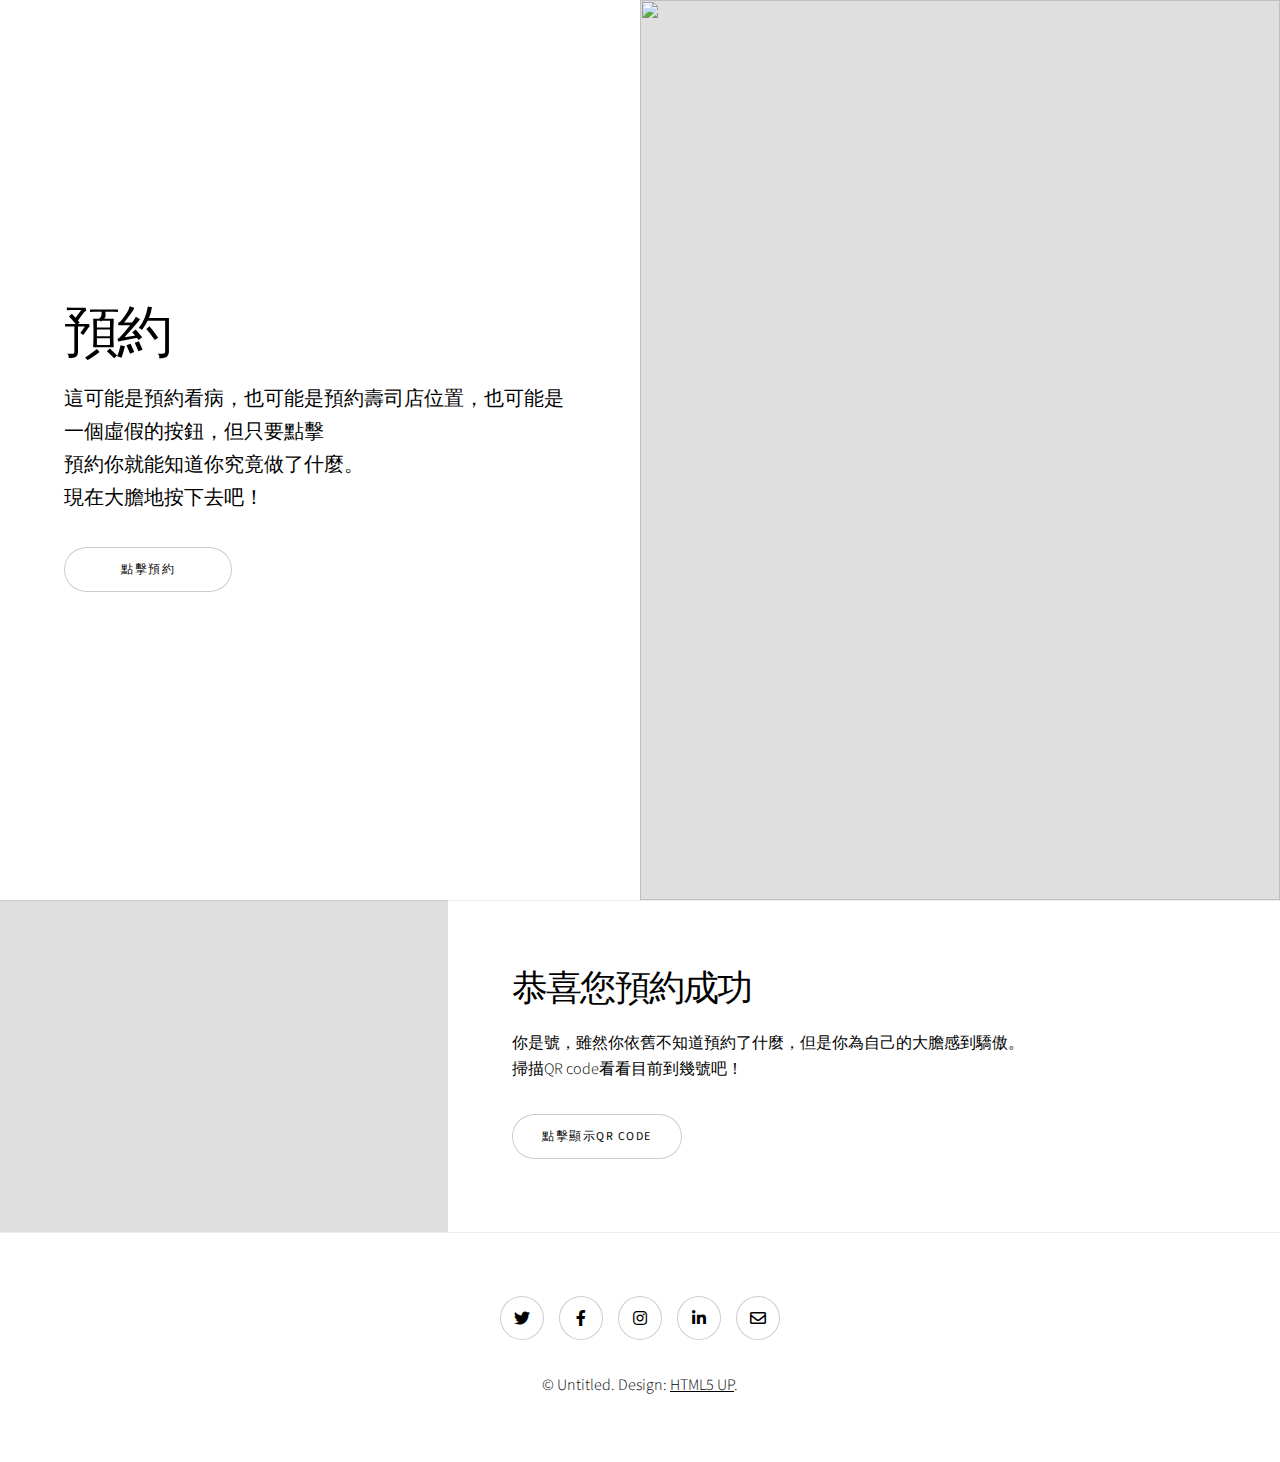
==== index.html @ c8a28d4a "first test" ====
<!DOCTYPE HTML>
<!--
	Story by HTML5 UP
	html5up.net | @ajlkn
	Free for personal and commercial use under the CCA 3.0 license (html5up.net/license)
-->
<html>
	<head>
		<title>貼心yoyo預約網</title>
		<meta charset="utf-8" />
		<meta name="viewport" content="width=device-width, initial-scale=1, user-scalable=no" />
		<link rel="stylesheet" href="assets/css/main.css" />
		<noscript><link rel="stylesheet" href="assets/css/noscript.css" /></noscript>
	</head>
	<body class="is-preload">

		<!-- Wrapper -->
			<div id="wrapper" class="divided">

				<!-- One -->
					<section class="banner style1 orient-left content-align-left image-position-right fullscreen onload-image-fade-in onload-content-fade-right">
						<div class="content">
							<h1>預約</h1>
							<p class="major">這可能是預約看病，也可能是預約壽司店位置，也可能是一個虛假的按鈕，但只要點擊<br>預約你就能知道你究竟做了什麼。<br>現在大膽地按下去吧！</p>
							<ul class="actions stacked">
								<li><a href="#first" class="button big wide smooth-scroll-middle" onclick="increaseReservationCount()">點擊預約</a></li>
							</ul>
						</div>
						<div class="image">
							<img src="images/pexels-leeloo-thefirst-5428835.jpg" alt="" />
						</div>
					</section>

				<!-- Two -->
				<section class="spotlight style1 orient-right content-align-left image-position-center onscroll-image-fade-in" id="first">
					<div class="content">
						<h2>恭喜您預約成功</h2>
						<p>你是<span id="reservation-count"></span>號，雖然你依舊不知道預約了什麼，但是你為自己的大膽感到驕傲。<br>掃描QR code看看目前到幾號吧！</p>
						<ul class="actions stacked">
							<li><a class="button" onclick="showQRCode()">點擊顯示QR code</a></li>
						</ul>
					</div>
					<div class="image">
						<img id="image-container" src="images/spotlight01.jpg" alt="" />
					</div>
				</section>

				<!-- Footer -->
					<footer class="wrapper style1 align-center">
						<div class="inner">
							<ul class="icons">
								<li><a href="#" class="icon brands style2 fa-twitter"><span class="label">Twitter</span></a></li>
								<li><a href="#" class="icon brands style2 fa-facebook-f"><span class="label">Facebook</span></a></li>
								<li><a href="#" class="icon brands style2 fa-instagram"><span class="label">Instagram</span></a></li>
								<li><a href="#" class="icon brands style2 fa-linkedin-in"><span class="label">LinkedIn</span></a></li>
								<li><a href="#" class="icon style2 fa-envelope"><span class="label">Email</span></a></li>
							</ul>
							<p>&copy; Untitled. Design: <a href="https://html5up.net">HTML5 UP</a>.</p>
						</div>
					</footer>

			</div>

		<!-- Scripts -->
			<script src="assets/js/jquery.min.js"></script>
			<script src="assets/js/jquery.scrollex.min.js"></script>
			<script src="assets/js/jquery.scrolly.min.js"></script>
			<script src="assets/js/browser.min.js"></script>
			<script src="assets/js/breakpoints.min.js"></script>
			<script src="assets/js/util.js"></script>
			<script src="assets/js/main.js"></script>
			<script>
				var reservationCount = 87; // 初始化預約人數

				function increaseCount() {
					reservationCount++; // 增加計數器
    				console.log(reservationCount); // 在控制台中顯示計數器的值
				}
				setInterval(increaseCount, 3000);

				function increaseReservationCount() {
				  reservationCount++; // 增加預約人數
				  document.getElementById("reservation-count").textContent = reservationCount; // 更新預約人數的元素內容
				}
				
				function showQRCode() {
					document.getElementById('image-container').src = "images/pic02.jpg";
				}

				var sharedData = {
					reservationCount: reservationCount
				};
			</script>


	</body>
</html>
---- assets/css/main.css ----
@import url(fontawesome-all.min.css);
@import url("https://fonts.googleapis.com/css?family=Source+Sans+Pro:300,300i,400,400i");

/*
	Story by HTML5 UP
	html5up.net | @ajlkn
	Free for personal and commercial use under the CCA 3.0 license (html5up.net/license)
*/

html, body, div, span, applet, object,
iframe, h1, h2, h3, h4, h5, h6, p, blockquote,
pre, a, abbr, acronym, address, big, cite,
code, del, dfn, em, img, ins, kbd, q, s, samp,
small, strike, strong, sub, sup, tt, var, b,
u, i, center, dl, dt, dd, ol, ul, li, fieldset,
form, label, legend, table, caption, tbody,
tfoot, thead, tr, th, td, article, aside,
canvas, details, embed, figure, figcaption,
footer, header, hgroup, menu, nav, output, ruby,
section, summary, time, mark, audio, video {
	margin: 0;
	padding: 0;
	border: 0;
	font-size: 100%;
	font: inherit;
	vertical-align: baseline;}

article, aside, details, figcaption, figure,
footer, header, hgroup, menu, nav, section {
	display: block;}

body {
	line-height: 1;
}

ol, ul {
	list-style: none;
}

blockquote, q {
	quotes: none;
}

	blockquote:before, blockquote:after, q:before, q:after {
		content: '';
		content: none;
	}

table {
	border-collapse: collapse;
	border-spacing: 0;
}

body {
	-webkit-text-size-adjust: none;
}

mark {
	background-color: transparent;
	color: inherit;
}

input::-moz-focus-inner {
	border: 0;
	padding: 0;
}

input, select, textarea {
	-moz-appearance: none;
	-webkit-appearance: none;
	-ms-appearance: none;
	appearance: none;
}

/* Basic */

	@-ms-viewport {
		width: device-width;
	}

	body {
		-ms-overflow-style: scrollbar;
	}

	@media screen and (max-width: 480px) {

		html, body {
			min-width: 320px;
		}

	}

	html {
		box-sizing: border-box;
	}

	*, *:before, *:after {
		box-sizing: inherit;
	}

	body {
		background: #ffffff;
	}

		body.is-preload *, body.is-preload *:before, body.is-preload *:after {
			-moz-animation: none !important;
			-webkit-animation: none !important;
			-ms-animation: none !important;
			animation: none !important;
			-moz-transition: none !important;
			-webkit-transition: none !important;
			-ms-transition: none !important;
			transition: none !important;
		}

/* Type */

	html {
		font-size: 18pt;
	}

		@media screen and (max-width: 1680px) {

			html {
				font-size: 14pt;
			}

		}

		@media screen and (max-width: 1280px) {

			html {
				font-size: 12pt;
			}

		}

		@media screen and (max-width: 736px) {

			html {
				font-size: 11pt;
			}

		}

		@media screen and (max-width: 360px) {

			html {
				font-size: 10pt;
			}

		}

	body {
		background-color: #ffffff;
		color: #000000;
	}

	body, input, select, textarea {
		font-family: "Source Sans Pro", Helvetica, sans-serif;
		font-size: 1rem;
		font-weight: 300;
		line-height: 1.65;
	}

	a {
		-moz-transition: color 0.2s ease-in-out;
		-webkit-transition: color 0.2s ease-in-out;
		-ms-transition: color 0.2s ease-in-out;
		transition: color 0.2s ease-in-out;
		text-decoration: underline;
	}

		a:hover {
			text-decoration: none;
		}

	strong, b {
		font-weight: 400;
	}

	em, i {
		font-style: italic;
	}

	p {
		margin: 0 0 2rem 0;
	}

		p.major {
			font-size: 1.25rem;
		}

	h1, h2, h3, h4, h5, h6 {
		font-weight: 300;
		line-height: 1.375;
		letter-spacing: -0.05em;
		margin: 0 0 1rem 0;
	}

		h1 a, h2 a, h3 a, h4 a, h5 a, h6 a {
			color: inherit;
			text-decoration: none;
		}

	h1 {
		font-size: 3.5rem;
		line-height: 1.2;
	}

	h2 {
		font-size: 2.25rem;
	}

	h3 {
		font-size: 1.5rem;
	}

	h4 {
		font-size: 1.1rem;
	}

	h5 {
		font-size: 0.9rem;
	}

	h6 {
		font-size: 0.7rem;
	}

	sub {
		font-size: 0.8rem;
		position: relative;
		top: 0.5rem;
	}

	sup {
		font-size: 0.8rem;
		position: relative;
		top: -0.5rem;
	}

	blockquote {
		border-left: solid 4px;
		font-style: italic;
		margin: 0 0 2rem 0;
		padding: 0.5rem 0 0.5rem 2rem;
	}

	code {
		border-radius: 4px;
		font-family: "Courier New", monospace;
		font-size: 0.9em;
		margin: 0 0.25rem;
		padding: 0.25rem 0.325rem;
	}

	pre {
		-webkit-overflow-scrolling: touch;
		font-family: "Courier New", monospace;
		font-size: 0.9em;
		margin: 0 0 2rem 0;
	}

		pre code {
			display: block;
			line-height: 1.5;
			padding: 0.75rem 1rem;
			overflow-x: auto;
		}

	hr {
		border: 0;
		border-bottom: solid 1px;
		margin: 2.5rem 0;
	}

		hr.major {
			margin: 3.5rem 0;
		}

	.align-left {
		text-align: left;
	}

	.align-center {
		text-align: center;
	}

	.align-right {
		text-align: right;
	}

	@media screen and (max-width: 736px) {

		p.major {
			font-size: 1.1rem;
		}

		h1 {
			font-size: 2.5rem;
		}

		h2 {
			font-size: 2rem;
		}

		h3 {
			font-size: 1.25rem;
		}

		h4 {
			font-size: 1rem;
		}

	}

	input, select, textarea {
		color: #000000;
	}

	a {
		color: #000000;
	}

		a:hover {
			color: #47D3E5;
		}

	strong, b {
		color: #000000;
	}

	h1, h2, h3, h4, h5, h6 {
		color: #000000;
	}

	blockquote {
		border-left-color: rgba(0, 0, 0, 0.2);
	}

	code {
		background: rgba(0, 0, 0, 0.05);
		border-color: rgba(0, 0, 0, 0.2);
	}

	hr {
		border-bottom-color: rgba(0, 0, 0, 0.2);
	}

/* Row */

	.row {
		display: flex;
		flex-wrap: wrap;
		box-sizing: border-box;
		align-items: stretch;
	}

		.row > * {
			box-sizing: border-box;
		}

		.row.gtr-uniform > * > :last-child {
			margin-bottom: 0;
		}

		.row.aln-left {
			justify-content: flex-start;
		}

		.row.aln-center {
			justify-content: center;
		}

		.row.aln-right {
			justify-content: flex-end;
		}

		.row.aln-top {
			align-items: flex-start;
		}

		.row.aln-middle {
			align-items: center;
		}

		.row.aln-bottom {
			align-items: flex-end;
		}

		.row > .imp {
			order: -1;
		}

		.row > .col-1 {
			width: 8.33333%;
		}

		.row > .off-1 {
			margin-left: 8.33333%;
		}

		.row > .col-2 {
			width: 16.66667%;
		}

		.row > .off-2 {
			margin-left: 16.66667%;
		}

		.row > .col-3 {
			width: 25%;
		}

		.row > .off-3 {
			margin-left: 25%;
		}

		.row > .col-4 {
			width: 33.33333%;
		}

		.row > .off-4 {
			margin-left: 33.33333%;
		}

		.row > .col-5 {
			width: 41.66667%;
		}

		.row > .off-5 {
			margin-left: 41.66667%;
		}

		.row > .col-6 {
			width: 50%;
		}

		.row > .off-6 {
			margin-left: 50%;
		}

		.row > .col-7 {
			width: 58.33333%;
		}

		.row > .off-7 {
			margin-left: 58.33333%;
		}

		.row > .col-8 {
			width: 66.66667%;
		}

		.row > .off-8 {
			margin-left: 66.66667%;
		}

		.row > .col-9 {
			width: 75%;
		}

		.row > .off-9 {
			margin-left: 75%;
		}

		.row > .col-10 {
			width: 83.33333%;
		}

		.row > .off-10 {
			margin-left: 83.33333%;
		}

		.row > .col-11 {
			width: 91.66667%;
		}

		.row > .off-11 {
			margin-left: 91.66667%;
		}

		.row > .col-12 {
			width: 100%;
		}

		.row > .off-12 {
			margin-left: 100%;
		}

		.row.gtr-0 {
			margin-top: 0;
			margin-left: 0rem;
		}

			.row.gtr-0 > * {
				padding: 0 0 0 0rem;
			}

			.row.gtr-0.gtr-uniform {
				margin-top: 0rem;
			}

				.row.gtr-0.gtr-uniform > * {
					padding-top: 0rem;
				}

		.row.gtr-25 {
			margin-top: 0;
			margin-left: -0.5rem;
		}

			.row.gtr-25 > * {
				padding: 0 0 0 0.5rem;
			}

			.row.gtr-25.gtr-uniform {
				margin-top: -0.5rem;
			}

				.row.gtr-25.gtr-uniform > * {
					padding-top: 0.5rem;
				}

		.row.gtr-50 {
			margin-top: 0;
			margin-left: -1rem;
		}

			.row.gtr-50 > * {
				padding: 0 0 0 1rem;
			}

			.row.gtr-50.gtr-uniform {
				margin-top: -1rem;
			}

				.row.gtr-50.gtr-uniform > * {
					padding-top: 1rem;
				}

		.row {
			margin-top: 0;
			margin-left: -2rem;
		}

			.row > * {
				padding: 0 0 0 2rem;
			}

			.row.gtr-uniform {
				margin-top: -2rem;
			}

				.row.gtr-uniform > * {
					padding-top: 2rem;
				}

		.row.gtr-150 {
			margin-top: 0;
			margin-left: -3rem;
		}

			.row.gtr-150 > * {
				padding: 0 0 0 3rem;
			}

			.row.gtr-150.gtr-uniform {
				margin-top: -3rem;
			}

				.row.gtr-150.gtr-uniform > * {
					padding-top: 3rem;
				}

		.row.gtr-200 {
			margin-top: 0;
			margin-left: -4rem;
		}

			.row.gtr-200 > * {
				padding: 0 0 0 4rem;
			}

			.row.gtr-200.gtr-uniform {
				margin-top: -4rem;
			}

				.row.gtr-200.gtr-uniform > * {
					padding-top: 4rem;
				}

		@media screen and (max-width: 1680px) {

			.row {
				display: flex;
				flex-wrap: wrap;
				box-sizing: border-box;
				align-items: stretch;
			}

				.row > * {
					box-sizing: border-box;
				}

				.row.gtr-uniform > * > :last-child {
					margin-bottom: 0;
				}

				.row.aln-left {
					justify-content: flex-start;
				}

				.row.aln-center {
					justify-content: center;
				}

				.row.aln-right {
					justify-content: flex-end;
				}

				.row.aln-top {
					align-items: flex-start;
				}

				.row.aln-middle {
					align-items: center;
				}

				.row.aln-bottom {
					align-items: flex-end;
				}

				.row > .imp-xlarge {
					order: -1;
				}

				.row > .col-1-xlarge {
					width: 8.33333%;
				}

				.row > .off-1-xlarge {
					margin-left: 8.33333%;
				}

				.row > .col-2-xlarge {
					width: 16.66667%;
				}

				.row > .off-2-xlarge {
					margin-left: 16.66667%;
				}

				.row > .col-3-xlarge {
					width: 25%;
				}

				.row > .off-3-xlarge {
					margin-left: 25%;
				}

				.row > .col-4-xlarge {
					width: 33.33333%;
				}

				.row > .off-4-xlarge {
					margin-left: 33.33333%;
				}

				.row > .col-5-xlarge {
					width: 41.66667%;
				}

				.row > .off-5-xlarge {
					margin-left: 41.66667%;
				}

				.row > .col-6-xlarge {
					width: 50%;
				}

				.row > .off-6-xlarge {
					margin-left: 50%;
				}

				.row > .col-7-xlarge {
					width: 58.33333%;
				}

				.row > .off-7-xlarge {
					margin-left: 58.33333%;
				}

				.row > .col-8-xlarge {
					width: 66.66667%;
				}

				.row > .off-8-xlarge {
					margin-left: 66.66667%;
				}

				.row > .col-9-xlarge {
					width: 75%;
				}

				.row > .off-9-xlarge {
					margin-left: 75%;
				}

				.row > .col-10-xlarge {
					width: 83.33333%;
				}

				.row > .off-10-xlarge {
					margin-left: 83.33333%;
				}

				.row > .col-11-xlarge {
					width: 91.66667%;
				}

				.row > .off-11-xlarge {
					margin-left: 91.66667%;
				}

				.row > .col-12-xlarge {
					width: 100%;
				}

				.row > .off-12-xlarge {
					margin-left: 100%;
				}

				.row.gtr-0 {
					margin-top: 0;
					margin-left: 0rem;
				}

					.row.gtr-0 > * {
						padding: 0 0 0 0rem;
					}

					.row.gtr-0.gtr-uniform {
						margin-top: 0rem;
					}

						.row.gtr-0.gtr-uniform > * {
							padding-top: 0rem;
						}

				.row.gtr-25 {
					margin-top: 0;
					margin-left: -0.5rem;
				}

					.row.gtr-25 > * {
						padding: 0 0 0 0.5rem;
					}

					.row.gtr-25.gtr-uniform {
						margin-top: -0.5rem;
					}

						.row.gtr-25.gtr-uniform > * {
							padding-top: 0.5rem;
						}

				.row.gtr-50 {
					margin-top: 0;
					margin-left: -1rem;
				}

					.row.gtr-50 > * {
						padding: 0 0 0 1rem;
					}

					.row.gtr-50.gtr-uniform {
						margin-top: -1rem;
					}

						.row.gtr-50.gtr-uniform > * {
							padding-top: 1rem;
						}

				.row {
					margin-top: 0;
					margin-left: -2rem;
				}

					.row > * {
						padding: 0 0 0 2rem;
					}

					.row.gtr-uniform {
						margin-top: -2rem;
					}

						.row.gtr-uniform > * {
							padding-top: 2rem;
						}

				.row.gtr-150 {
					margin-top: 0;
					margin-left: -3rem;
				}

					.row.gtr-150 > * {
						padding: 0 0 0 3rem;
					}

					.row.gtr-150.gtr-uniform {
						margin-top: -3rem;
					}

						.row.gtr-150.gtr-uniform > * {
							padding-top: 3rem;
						}

				.row.gtr-200 {
					margin-top: 0;
					margin-left: -4rem;
				}

					.row.gtr-200 > * {
						padding: 0 0 0 4rem;
					}

					.row.gtr-200.gtr-uniform {
						margin-top: -4rem;
					}

						.row.gtr-200.gtr-uniform > * {
							padding-top: 4rem;
						}

		}

		@media screen and (max-width: 1280px) {

			.row {
				display: flex;
				flex-wrap: wrap;
				box-sizing: border-box;
				align-items: stretch;
			}

				.row > * {
					box-sizing: border-box;
				}

				.row.gtr-uniform > * > :last-child {
					margin-bottom: 0;
				}

				.row.aln-left {
					justify-content: flex-start;
				}

				.row.aln-center {
					justify-content: center;
				}

				.row.aln-right {
					justify-content: flex-end;
				}

				.row.aln-top {
					align-items: flex-start;
				}

				.row.aln-middle {
					align-items: center;
				}

				.row.aln-bottom {
					align-items: flex-end;
				}

				.row > .imp-large {
					order: -1;
				}

				.row > .col-1-large {
					width: 8.33333%;
				}

				.row > .off-1-large {
					margin-left: 8.33333%;
				}

				.row > .col-2-large {
					width: 16.66667%;
				}

				.row > .off-2-large {
					margin-left: 16.66667%;
				}

				.row > .col-3-large {
					width: 25%;
				}

				.row > .off-3-large {
					margin-left: 25%;
				}

				.row > .col-4-large {
					width: 33.33333%;
				}

				.row > .off-4-large {
					margin-left: 33.33333%;
				}

				.row > .col-5-large {
					width: 41.66667%;
				}

				.row > .off-5-large {
					margin-left: 41.66667%;
				}

				.row > .col-6-large {
					width: 50%;
				}

				.row > .off-6-large {
					margin-left: 50%;
				}

				.row > .col-7-large {
					width: 58.33333%;
				}

				.row > .off-7-large {
					margin-left: 58.33333%;
				}

				.row > .col-8-large {
					width: 66.66667%;
				}

				.row > .off-8-large {
					margin-left: 66.66667%;
				}

				.row > .col-9-large {
					width: 75%;
				}

				.row > .off-9-large {
					margin-left: 75%;
				}

				.row > .col-10-large {
					width: 83.33333%;
				}

				.row > .off-10-large {
					margin-left: 83.33333%;
				}

				.row > .col-11-large {
					width: 91.66667%;
				}

				.row > .off-11-large {
					margin-left: 91.66667%;
				}

				.row > .col-12-large {
					width: 100%;
				}

				.row > .off-12-large {
					margin-left: 100%;
				}

				.row.gtr-0 {
					margin-top: 0;
					margin-left: 0rem;
				}

					.row.gtr-0 > * {
						padding: 0 0 0 0rem;
					}

					.row.gtr-0.gtr-uniform {
						margin-top: 0rem;
					}

						.row.gtr-0.gtr-uniform > * {
							padding-top: 0rem;
						}

				.row.gtr-25 {
					margin-top: 0;
					margin-left: -0.5rem;
				}

					.row.gtr-25 > * {
						padding: 0 0 0 0.5rem;
					}

					.row.gtr-25.gtr-uniform {
						margin-top: -0.5rem;
					}

						.row.gtr-25.gtr-uniform > * {
							padding-top: 0.5rem;
						}

				.row.gtr-50 {
					margin-top: 0;
					margin-left: -1rem;
				}

					.row.gtr-50 > * {
						padding: 0 0 0 1rem;
					}

					.row.gtr-50.gtr-uniform {
						margin-top: -1rem;
					}

						.row.gtr-50.gtr-uniform > * {
							padding-top: 1rem;
						}

				.row {
					margin-top: 0;
					margin-left: -2rem;
				}

					.row > * {
						padding: 0 0 0 2rem;
					}

					.row.gtr-uniform {
						margin-top: -2rem;
					}

						.row.gtr-uniform > * {
							padding-top: 2rem;
						}

				.row.gtr-150 {
					margin-top: 0;
					margin-left: -3rem;
				}

					.row.gtr-150 > * {
						padding: 0 0 0 3rem;
					}

					.row.gtr-150.gtr-uniform {
						margin-top: -3rem;
					}

						.row.gtr-150.gtr-uniform > * {
							padding-top: 3rem;
						}

				.row.gtr-200 {
					margin-top: 0;
					margin-left: -4rem;
				}

					.row.gtr-200 > * {
						padding: 0 0 0 4rem;
					}

					.row.gtr-200.gtr-uniform {
						margin-top: -4rem;
					}

						.row.gtr-200.gtr-uniform > * {
							padding-top: 4rem;
						}

		}

		@media screen and (max-width: 980px) {

			.row {
				display: flex;
				flex-wrap: wrap;
				box-sizing: border-box;
				align-items: stretch;
			}

				.row > * {
					box-sizing: border-box;
				}

				.row.gtr-uniform > * > :last-child {
					margin-bottom: 0;
				}

				.row.aln-left {
					justify-content: flex-start;
				}

				.row.aln-center {
					justify-content: center;
				}

				.row.aln-right {
					justify-content: flex-end;
				}

				.row.aln-top {
					align-items: flex-start;
				}

				.row.aln-middle {
					align-items: center;
				}

				.row.aln-bottom {
					align-items: flex-end;
				}

				.row > .imp-medium {
					order: -1;
				}

				.row > .col-1-medium {
					width: 8.33333%;
				}

				.row > .off-1-medium {
					margin-left: 8.33333%;
				}

				.row > .col-2-medium {
					width: 16.66667%;
				}

				.row > .off-2-medium {
					margin-left: 16.66667%;
				}

				.row > .col-3-medium {
					width: 25%;
				}

				.row > .off-3-medium {
					margin-left: 25%;
				}

				.row > .col-4-medium {
					width: 33.33333%;
				}

				.row > .off-4-medium {
					margin-left: 33.33333%;
				}

				.row > .col-5-medium {
					width: 41.66667%;
				}

				.row > .off-5-medium {
					margin-left: 41.66667%;
				}

				.row > .col-6-medium {
					width: 50%;
				}

				.row > .off-6-medium {
					margin-left: 50%;
				}

				.row > .col-7-medium {
					width: 58.33333%;
				}

				.row > .off-7-medium {
					margin-left: 58.33333%;
				}

				.row > .col-8-medium {
					width: 66.66667%;
				}

				.row > .off-8-medium {
					margin-left: 66.66667%;
				}

				.row > .col-9-medium {
					width: 75%;
				}

				.row > .off-9-medium {
					margin-left: 75%;
				}

				.row > .col-10-medium {
					width: 83.33333%;
				}

				.row > .off-10-medium {
					margin-left: 83.33333%;
				}

				.row > .col-11-medium {
					width: 91.66667%;
				}

				.row > .off-11-medium {
					margin-left: 91.66667%;
				}

				.row > .col-12-medium {
					width: 100%;
				}

				.row > .off-12-medium {
					margin-left: 100%;
				}

				.row.gtr-0 {
					margin-top: 0;
					margin-left: 0rem;
				}

					.row.gtr-0 > * {
						padding: 0 0 0 0rem;
					}

					.row.gtr-0.gtr-uniform {
						margin-top: 0rem;
					}

						.row.gtr-0.gtr-uniform > * {
							padding-top: 0rem;
						}

				.row.gtr-25 {
					margin-top: 0;
					margin-left: -0.5rem;
				}

					.row.gtr-25 > * {
						padding: 0 0 0 0.5rem;
					}

					.row.gtr-25.gtr-uniform {
						margin-top: -0.5rem;
					}

						.row.gtr-25.gtr-uniform > * {
							padding-top: 0.5rem;
						}

				.row.gtr-50 {
					margin-top: 0;
					margin-left: -1rem;
				}

					.row.gtr-50 > * {
						padding: 0 0 0 1rem;
					}

					.row.gtr-50.gtr-uniform {
						margin-top: -1rem;
					}

						.row.gtr-50.gtr-uniform > * {
							padding-top: 1rem;
						}

				.row {
					margin-top: 0;
					margin-left: -2rem;
				}

					.row > * {
						padding: 0 0 0 2rem;
					}

					.row.gtr-uniform {
						margin-top: -2rem;
					}

						.row.gtr-uniform > * {
							padding-top: 2rem;
						}

				.row.gtr-150 {
					margin-top: 0;
					margin-left: -3rem;
				}

					.row.gtr-150 > * {
						padding: 0 0 0 3rem;
					}

					.row.gtr-150.gtr-uniform {
						margin-top: -3rem;
					}

						.row.gtr-150.gtr-uniform > * {
							padding-top: 3rem;
						}

				.row.gtr-200 {
					margin-top: 0;
					margin-left: -4rem;
				}

					.row.gtr-200 > * {
						padding: 0 0 0 4rem;
					}

					.row.gtr-200.gtr-uniform {
						margin-top: -4rem;
					}

						.row.gtr-200.gtr-uniform > * {
							padding-top: 4rem;
						}

		}

		@media screen and (max-width: 736px) {

			.row {
				display: flex;
				flex-wrap: wrap;
				box-sizing: border-box;
				align-items: stretch;
			}

				.row > * {
					box-sizing: border-box;
				}

				.row.gtr-uniform > * > :last-child {
					margin-bottom: 0;
				}

				.row.aln-left {
					justify-content: flex-start;
				}

				.row.aln-center {
					justify-content: center;
				}

				.row.aln-right {
					justify-content: flex-end;
				}

				.row.aln-top {
					align-items: flex-start;
				}

				.row.aln-middle {
					align-items: center;
				}

				.row.aln-bottom {
					align-items: flex-end;
				}

				.row > .imp-small {
					order: -1;
				}

				.row > .col-1-small {
					width: 8.33333%;
				}

				.row > .off-1-small {
					margin-left: 8.33333%;
				}

				.row > .col-2-small {
					width: 16.66667%;
				}

				.row > .off-2-small {
					margin-left: 16.66667%;
				}

				.row > .col-3-small {
					width: 25%;
				}

				.row > .off-3-small {
					margin-left: 25%;
				}

				.row > .col-4-small {
					width: 33.33333%;
				}

				.row > .off-4-small {
					margin-left: 33.33333%;
				}

				.row > .col-5-small {
					width: 41.66667%;
				}

				.row > .off-5-small {
					margin-left: 41.66667%;
				}

				.row > .col-6-small {
					width: 50%;
				}

				.row > .off-6-small {
					margin-left: 50%;
				}

				.row > .col-7-small {
					width: 58.33333%;
				}

				.row > .off-7-small {
					margin-left: 58.33333%;
				}

				.row > .col-8-small {
					width: 66.66667%;
				}

				.row > .off-8-small {
					margin-left: 66.66667%;
				}

				.row > .col-9-small {
					width: 75%;
				}

				.row > .off-9-small {
					margin-left: 75%;
				}

				.row > .col-10-small {
					width: 83.33333%;
				}

				.row > .off-10-small {
					margin-left: 83.33333%;
				}

				.row > .col-11-small {
					width: 91.66667%;
				}

				.row > .off-11-small {
					margin-left: 91.66667%;
				}

				.row > .col-12-small {
					width: 100%;
				}

				.row > .off-12-small {
					margin-left: 100%;
				}

				.row.gtr-0 {
					margin-top: 0;
					margin-left: 0rem;
				}

					.row.gtr-0 > * {
						padding: 0 0 0 0rem;
					}

					.row.gtr-0.gtr-uniform {
						margin-top: 0rem;
					}

						.row.gtr-0.gtr-uniform > * {
							padding-top: 0rem;
						}

				.row.gtr-25 {
					margin-top: 0;
					margin-left: -0.5rem;
				}

					.row.gtr-25 > * {
						padding: 0 0 0 0.5rem;
					}

					.row.gtr-25.gtr-uniform {
						margin-top: -0.5rem;
					}

						.row.gtr-25.gtr-uniform > * {
							padding-top: 0.5rem;
						}

				.row.gtr-50 {
					margin-top: 0;
					margin-left: -1rem;
				}

					.row.gtr-50 > * {
						padding: 0 0 0 1rem;
					}

					.row.gtr-50.gtr-uniform {
						margin-top: -1rem;
					}

						.row.gtr-50.gtr-uniform > * {
							padding-top: 1rem;
						}

				.row {
					margin-top: 0;
					margin-left: -2rem;
				}

					.row > * {
						padding: 0 0 0 2rem;
					}

					.row.gtr-uniform {
						margin-top: -2rem;
					}

						.row.gtr-uniform > * {
							padding-top: 2rem;
						}

				.row.gtr-150 {
					margin-top: 0;
					margin-left: -3rem;
				}

					.row.gtr-150 > * {
						padding: 0 0 0 3rem;
					}

					.row.gtr-150.gtr-uniform {
						margin-top: -3rem;
					}

						.row.gtr-150.gtr-uniform > * {
							padding-top: 3rem;
						}

				.row.gtr-200 {
					margin-top: 0;
					margin-left: -4rem;
				}

					.row.gtr-200 > * {
						padding: 0 0 0 4rem;
					}

					.row.gtr-200.gtr-uniform {
						margin-top: -4rem;
					}

						.row.gtr-200.gtr-uniform > * {
							padding-top: 4rem;
						}

		}

		@media screen and (max-width: 480px) {

			.row {
				display: flex;
				flex-wrap: wrap;
				box-sizing: border-box;
				align-items: stretch;
			}

				.row > * {
					box-sizing: border-box;
				}

				.row.gtr-uniform > * > :last-child {
					margin-bottom: 0;
				}

				.row.aln-left {
					justify-content: flex-start;
				}

				.row.aln-center {
					justify-content: center;
				}

				.row.aln-right {
					justify-content: flex-end;
				}

				.row.aln-top {
					align-items: flex-start;
				}

				.row.aln-middle {
					align-items: center;
				}

				.row.aln-bottom {
					align-items: flex-end;
				}

				.row > .imp-xsmall {
					order: -1;
				}

				.row > .col-1-xsmall {
					width: 8.33333%;
				}

				.row > .off-1-xsmall {
					margin-left: 8.33333%;
				}

				.row > .col-2-xsmall {
					width: 16.66667%;
				}

				.row > .off-2-xsmall {
					margin-left: 16.66667%;
				}

				.row > .col-3-xsmall {
					width: 25%;
				}

				.row > .off-3-xsmall {
					margin-left: 25%;
				}

				.row > .col-4-xsmall {
					width: 33.33333%;
				}

				.row > .off-4-xsmall {
					margin-left: 33.33333%;
				}

				.row > .col-5-xsmall {
					width: 41.66667%;
				}

				.row > .off-5-xsmall {
					margin-left: 41.66667%;
				}

				.row > .col-6-xsmall {
					width: 50%;
				}

				.row > .off-6-xsmall {
					margin-left: 50%;
				}

				.row > .col-7-xsmall {
					width: 58.33333%;
				}

				.row > .off-7-xsmall {
					margin-left: 58.33333%;
				}

				.row > .col-8-xsmall {
					width: 66.66667%;
				}

				.row > .off-8-xsmall {
					margin-left: 66.66667%;
				}

				.row > .col-9-xsmall {
					width: 75%;
				}

				.row > .off-9-xsmall {
					margin-left: 75%;
				}

				.row > .col-10-xsmall {
					width: 83.33333%;
				}

				.row > .off-10-xsmall {
					margin-left: 83.33333%;
				}

				.row > .col-11-xsmall {
					width: 91.66667%;
				}

				.row > .off-11-xsmall {
					margin-left: 91.66667%;
				}

				.row > .col-12-xsmall {
					width: 100%;
				}

				.row > .off-12-xsmall {
					margin-left: 100%;
				}

				.row.gtr-0 {
					margin-top: 0;
					margin-left: 0rem;
				}

					.row.gtr-0 > * {
						padding: 0 0 0 0rem;
					}

					.row.gtr-0.gtr-uniform {
						margin-top: 0rem;
					}

						.row.gtr-0.gtr-uniform > * {
							padding-top: 0rem;
						}

				.row.gtr-25 {
					margin-top: 0;
					margin-left: -0.5rem;
				}

					.row.gtr-25 > * {
						padding: 0 0 0 0.5rem;
					}

					.row.gtr-25.gtr-uniform {
						margin-top: -0.5rem;
					}

						.row.gtr-25.gtr-uniform > * {
							padding-top: 0.5rem;
						}

				.row.gtr-50 {
					margin-top: 0;
					margin-left: -1rem;
				}

					.row.gtr-50 > * {
						padding: 0 0 0 1rem;
					}

					.row.gtr-50.gtr-uniform {
						margin-top: -1rem;
					}

						.row.gtr-50.gtr-uniform > * {
							padding-top: 1rem;
						}

				.row {
					margin-top: 0;
					margin-left: -2rem;
				}

					.row > * {
						padding: 0 0 0 2rem;
					}

					.row.gtr-uniform {
						margin-top: -2rem;
					}

						.row.gtr-uniform > * {
							padding-top: 2rem;
						}

				.row.gtr-150 {
					margin-top: 0;
					margin-left: -3rem;
				}

					.row.gtr-150 > * {
						padding: 0 0 0 3rem;
					}

					.row.gtr-150.gtr-uniform {
						margin-top: -3rem;
					}

						.row.gtr-150.gtr-uniform > * {
							padding-top: 3rem;
						}

				.row.gtr-200 {
					margin-top: 0;
					margin-left: -4rem;
				}

					.row.gtr-200 > * {
						padding: 0 0 0 4rem;
					}

					.row.gtr-200.gtr-uniform {
						margin-top: -4rem;
					}

						.row.gtr-200.gtr-uniform > * {
							padding-top: 4rem;
						}

		}

		@media screen and (max-width: 360px) {

			.row {
				display: flex;
				flex-wrap: wrap;
				box-sizing: border-box;
				align-items: stretch;
			}

				.row > * {
					box-sizing: border-box;
				}

				.row.gtr-uniform > * > :last-child {
					margin-bottom: 0;
				}

				.row.aln-left {
					justify-content: flex-start;
				}

				.row.aln-center {
					justify-content: center;
				}

				.row.aln-right {
					justify-content: flex-end;
				}

				.row.aln-top {
					align-items: flex-start;
				}

				.row.aln-middle {
					align-items: center;
				}

				.row.aln-bottom {
					align-items: flex-end;
				}

				.row > .imp-xxsmall {
					order: -1;
				}

				.row > .col-1-xxsmall {
					width: 8.33333%;
				}

				.row > .off-1-xxsmall {
					margin-left: 8.33333%;
				}

				.row > .col-2-xxsmall {
					width: 16.66667%;
				}

				.row > .off-2-xxsmall {
					margin-left: 16.66667%;
				}

				.row > .col-3-xxsmall {
					width: 25%;
				}

				.row > .off-3-xxsmall {
					margin-left: 25%;
				}

				.row > .col-4-xxsmall {
					width: 33.33333%;
				}

				.row > .off-4-xxsmall {
					margin-left: 33.33333%;
				}

				.row > .col-5-xxsmall {
					width: 41.66667%;
				}

				.row > .off-5-xxsmall {
					margin-left: 41.66667%;
				}

				.row > .col-6-xxsmall {
					width: 50%;
				}

				.row > .off-6-xxsmall {
					margin-left: 50%;
				}

				.row > .col-7-xxsmall {
					width: 58.33333%;
				}

				.row > .off-7-xxsmall {
					margin-left: 58.33333%;
				}

				.row > .col-8-xxsmall {
					width: 66.66667%;
				}

				.row > .off-8-xxsmall {
					margin-left: 66.66667%;
				}

				.row > .col-9-xxsmall {
					width: 75%;
				}

				.row > .off-9-xxsmall {
					margin-left: 75%;
				}

				.row > .col-10-xxsmall {
					width: 83.33333%;
				}

				.row > .off-10-xxsmall {
					margin-left: 83.33333%;
				}

				.row > .col-11-xxsmall {
					width: 91.66667%;
				}

				.row > .off-11-xxsmall {
					margin-left: 91.66667%;
				}

				.row > .col-12-xxsmall {
					width: 100%;
				}

				.row > .off-12-xxsmall {
					margin-left: 100%;
				}

				.row.gtr-0 {
					margin-top: 0;
					margin-left: 0rem;
				}

					.row.gtr-0 > * {
						padding: 0 0 0 0rem;
					}

					.row.gtr-0.gtr-uniform {
						margin-top: 0rem;
					}

						.row.gtr-0.gtr-uniform > * {
							padding-top: 0rem;
						}

				.row.gtr-25 {
					margin-top: 0;
					margin-left: -0.5rem;
				}

					.row.gtr-25 > * {
						padding: 0 0 0 0.5rem;
					}

					.row.gtr-25.gtr-uniform {
						margin-top: -0.5rem;
					}

						.row.gtr-25.gtr-uniform > * {
							padding-top: 0.5rem;
						}

				.row.gtr-50 {
					margin-top: 0;
					margin-left: -1rem;
				}

					.row.gtr-50 > * {
						padding: 0 0 0 1rem;
					}

					.row.gtr-50.gtr-uniform {
						margin-top: -1rem;
					}

						.row.gtr-50.gtr-uniform > * {
							padding-top: 1rem;
						}

				.row {
					margin-top: 0;
					margin-left: -2rem;
				}

					.row > * {
						padding: 0 0 0 2rem;
					}

					.row.gtr-uniform {
						margin-top: -2rem;
					}

						.row.gtr-uniform > * {
							padding-top: 2rem;
						}

				.row.gtr-150 {
					margin-top: 0;
					margin-left: -3rem;
				}

					.row.gtr-150 > * {
						padding: 0 0 0 3rem;
					}

					.row.gtr-150.gtr-uniform {
						margin-top: -3rem;
					}

						.row.gtr-150.gtr-uniform > * {
							padding-top: 3rem;
						}

				.row.gtr-200 {
					margin-top: 0;
					margin-left: -4rem;
				}

					.row.gtr-200 > * {
						padding: 0 0 0 4rem;
					}

					.row.gtr-200.gtr-uniform {
						margin-top: -4rem;
					}

						.row.gtr-200.gtr-uniform > * {
							padding-top: 4rem;
						}

		}

/* Box */

	.box {
		border-radius: 4px;
		border: solid 1px;
		margin-bottom: 2rem;
		padding: 1.5rem;
	}

		.box > :last-child,
		.box > :last-child > :last-child,
		.box > :last-child > :last-child > :last-child {
			margin-bottom: 0;
		}

		.box.alt {
			border: 0;
			border-radius: 0;
			padding: 0;
		}

	.box {
		border-color: rgba(0, 0, 0, 0.2);
	}

/* Button */

	input[type="submit"],
	input[type="reset"],
	input[type="button"],
	button,
	.button {
		-moz-appearance: none;
		-webkit-appearance: none;
		-ms-appearance: none;
		appearance: none;
		-moz-transition: background-color 0.2s ease-in-out, box-shadow 0.2s ease-in-out, color 0.2s ease-in-out;
		-webkit-transition: background-color 0.2s ease-in-out, box-shadow 0.2s ease-in-out, color 0.2s ease-in-out;
		-ms-transition: background-color 0.2s ease-in-out, box-shadow 0.2s ease-in-out, color 0.2s ease-in-out;
		transition: background-color 0.2s ease-in-out, box-shadow 0.2s ease-in-out, color 0.2s ease-in-out;
		border: 0;
		cursor: pointer;
		display: inline-block;
		font-weight: 400;
		letter-spacing: 0.125em;
		text-align: center;
		text-decoration: none;
		text-transform: uppercase;
		white-space: nowrap;
		font-size: 0.75rem;
		max-width: 20rem;
		height: 3.75em;
		line-height: 3.75em;
		border-radius: 3.75em;
		padding: 0 2.5em;
		text-overflow: ellipsis;
		overflow: hidden;
	}

		input[type="submit"].icon:before,
		input[type="reset"].icon:before,
		input[type="button"].icon:before,
		button.icon:before,
		.button.icon:before {
			margin-right: 0.5rem;
		}

		input[type="submit"].fit,
		input[type="reset"].fit,
		input[type="button"].fit,
		button.fit,
		.button.fit {
			width: 100%;
		}

		input[type="submit"].small,
		input[type="reset"].small,
		input[type="button"].small,
		button.small,
		.button.small {
			font-size: 0.6rem;
			height: 3.325em;
			line-height: 3.325em;
			border-radius: 3.325em;
			padding: 0 2em;
		}

		input[type="submit"].large,
		input[type="reset"].large,
		input[type="button"].large,
		button.large,
		.button.large {
			font-size: 0.8rem;
			height: 4em;
			line-height: 4em;
			border-radius: 4em;
			padding: 0 3em;
		}

		input[type="submit"].wide,
		input[type="reset"].wide,
		input[type="button"].wide,
		button.wide,
		.button.wide {
			min-width: 14em;
		}

		input[type="submit"].disabled, input[type="submit"]:disabled,
		input[type="reset"].disabled,
		input[type="reset"]:disabled,
		input[type="button"].disabled,
		input[type="button"]:disabled,
		button.disabled,
		button:disabled,
		.button.disabled,
		.button:disabled {
			pointer-events: none;
			opacity: 0.25;
		}

	input[type="submit"],
	input[type="reset"],
	input[type="button"],
	button,
	.button {
		background-color: transparent;
		box-shadow: inset 0 0 0 1px rgba(0, 0, 0, 0.2);
		color: #000000 !important;
	}

		input[type="submit"]:hover,
		input[type="reset"]:hover,
		input[type="button"]:hover,
		button:hover,
		.button:hover {
			box-shadow: inset 0 0 0 1px #47D3E5;
			color: #47D3E5 !important;
		}

		input[type="submit"]:active,
		input[type="reset"]:active,
		input[type="button"]:active,
		button:active,
		.button:active {
			background-color: rgba(71, 211, 229, 0.2);
			box-shadow: inset 0 0 0 1px #47D3E5;
			color: #47D3E5 !important;
		}

		input[type="submit"].primary,
		input[type="reset"].primary,
		input[type="button"].primary,
		button.primary,
		.button.primary {
			background-color: #000000;
			box-shadow: none;
			color: #ffffff !important;
		}

			input[type="submit"].primary:hover,
			input[type="reset"].primary:hover,
			input[type="button"].primary:hover,
			button.primary:hover,
			.button.primary:hover {
				background-color: #47D3E5;
			}

			input[type="submit"].primary:active,
			input[type="reset"].primary:active,
			input[type="button"].primary:active,
			button.primary:active,
			.button.primary:active {
				background-color: #1ebdd1;
			}

/* Form */

	form {
		margin: 0 0 2rem 0;
	}

		form > :last-child {
			margin-bottom: 0;
		}

		form > .fields {
			display: -moz-flex;
			display: -webkit-flex;
			display: -ms-flex;
			display: flex;
			-moz-flex-wrap: wrap;
			-webkit-flex-wrap: wrap;
			-ms-flex-wrap: wrap;
			flex-wrap: wrap;
			width: calc(100% + 3rem);
			margin: -1.5rem 0 2rem -1.5rem;
		}

			form > .fields > .field {
				-moz-flex-grow: 0;
				-webkit-flex-grow: 0;
				-ms-flex-grow: 0;
				flex-grow: 0;
				-moz-flex-shrink: 0;
				-webkit-flex-shrink: 0;
				-ms-flex-shrink: 0;
				flex-shrink: 0;
				padding: 1.5rem 0 0 1.5rem;
				width: calc(100% - 1.5rem);
			}

				form > .fields > .field.half {
					width: calc(50% - 0.75rem);
				}

				form > .fields > .field.third {
					width: calc(100%/3 - 0.5rem);
				}

				form > .fields > .field.quarter {
					width: calc(25% - 0.375rem);
				}

		@media screen and (max-width: 480px) {

			form > .fields {
				width: calc(100% + 3rem);
				margin: -1.5rem 0 2rem -1.5rem;
			}

				form > .fields > .field {
					padding: 1.5rem 0 0 1.5rem;
					width: calc(100% - 1.5rem);
				}

					form > .fields > .field.half {
						width: calc(100% - 1.5rem);
					}

					form > .fields > .field.third {
						width: calc(100% - 1.5rem);
					}

					form > .fields > .field.quarter {
						width: calc(100% - 1.5rem);
					}

		}

	label {
		display: block;
		font-size: 0.9rem;
		font-weight: 400;
		margin: 0 0 1rem 0;
	}

	input[type="text"],
	input[type="password"],
	input[type="email"],
	input[type="tel"],
	input[type="search"],
	input[type="url"],
	select,
	textarea {
		-moz-appearance: none;
		-webkit-appearance: none;
		-ms-appearance: none;
		appearance: none;
		background-color: transparent;
		border-radius: 4px;
		border: none;
		border: solid 1px;
		color: inherit;
		display: block;
		outline: 0;
		padding: 0 0.825rem;
		text-decoration: none;
		width: 100%;
	}

		input[type="text"]:invalid,
		input[type="password"]:invalid,
		input[type="email"]:invalid,
		input[type="tel"]:invalid,
		input[type="search"]:invalid,
		input[type="url"]:invalid,
		select:invalid,
		textarea:invalid {
			box-shadow: none;
		}

	select {
		background-size: 1.25rem;
		background-repeat: no-repeat;
		background-position: calc(100% - 1rem) center;
		height: 2.75rem;
		padding-right: 2.75rem;
		text-overflow: ellipsis;
	}

		select:focus::-ms-value {
			background-color: transparent;
		}

		select::-ms-expand {
			display: none;
		}

	input[type="text"],
	input[type="password"],
	input[type="email"],
	input[type="tel"],
	input[type="search"],
	input[type="url"],
	select {
		height: 2.75rem;
	}

	textarea {
		padding: 0.75rem 1rem;
	}

	input[type="checkbox"],
	input[type="radio"] {
		-moz-appearance: none;
		-webkit-appearance: none;
		-ms-appearance: none;
		appearance: none;
		display: block;
		float: left;
		margin-right: -2rem;
		opacity: 0;
		width: 1rem;
		z-index: -1;
	}

		input[type="checkbox"] + label,
		input[type="radio"] + label {
			text-decoration: none;
			-moz-user-select: none;
			-webkit-user-select: none;
			-ms-user-select: none;
			user-select: none;
			cursor: pointer;
			display: inline-block;
			font-size: 1rem;
			font-weight: 300;
			padding-left: 2.4rem;
			padding-right: 0.75rem;
			position: relative;
			margin-bottom: 0;
		}

			input[type="checkbox"] + label:before,
			input[type="radio"] + label:before {
				-moz-osx-font-smoothing: grayscale;
				-webkit-font-smoothing: antialiased;
				display: inline-block;
				font-style: normal;
				font-variant: normal;
				text-rendering: auto;
				line-height: 1;
				text-transform: none !important;
				font-family: 'Font Awesome 5 Free';
				font-weight: 900;
			}

			input[type="checkbox"] + label:before,
			input[type="radio"] + label:before {
				border-radius: 4px;
				border: solid 1px;
				content: '';
				display: inline-block;
				font-size: 0.8rem;
				height: 1.65rem;
				left: 0;
				line-height: 1.65rem;
				position: absolute;
				text-align: center;
				top: 0;
				width: 1.65rem;
			}

		input[type="checkbox"]:checked + label:before,
		input[type="radio"]:checked + label:before {
			content: '\f00c';
		}

	input[type="checkbox"] + label:before {
		border-radius: 4px;
	}

	input[type="radio"] + label:before {
		border-radius: 100%;
	}

	::-webkit-input-placeholder {
		opacity: 1.0;
	}

	:-moz-placeholder {
		opacity: 1.0;
	}

	::-moz-placeholder {
		opacity: 1.0;
	}

	:-ms-input-placeholder {
		opacity: 1.0;
	}

	label {
		color: #000000;
	}

	input[type="text"],
	input[type="password"],
	input[type="email"],
	input[type="tel"],
	input[type="search"],
	input[type="url"],
	select,
	textarea {
		border-color: rgba(0, 0, 0, 0.2);
	}

		input[type="text"]:focus,
		input[type="password"]:focus,
		input[type="email"]:focus,
		input[type="tel"]:focus,
		input[type="search"]:focus,
		input[type="url"]:focus,
		select:focus,
		textarea:focus {
			border-color: #47D3E5;
			box-shadow: 0 0 0 1px #47D3E5;
		}

	select {
		background-image: url("data:image/svg+xml;charset=utf8,%3Csvg xmlns='http://www.w3.org/2000/svg' width='40' height='40' preserveAspectRatio='none' viewBox='0 0 40 40'%3E%3Cpath d='M9.4,12.3l10.4,10.4l10.4-10.4c0.2-0.2,0.5-0.4,0.9-0.4c0.3,0,0.6,0.1,0.9,0.4l3.3,3.3c0.2,0.2,0.4,0.5,0.4,0.9 c0,0.4-0.1,0.6-0.4,0.9L20.7,31.9c-0.2,0.2-0.5,0.4-0.9,0.4c-0.3,0-0.6-0.1-0.9-0.4L4.3,17.3c-0.2-0.2-0.4-0.5-0.4-0.9 c0-0.4,0.1-0.6,0.4-0.9l3.3-3.3c0.2-0.2,0.5-0.4,0.9-0.4S9.1,12.1,9.4,12.3z' fill='rgba(0, 0, 0, 0.2)' /%3E%3C/svg%3E");
	}

		select option {
			color: #000000;
			background: #ffffff;
		}

	input[type="checkbox"] + label,
	input[type="radio"] + label {
		color: #000000;
	}

		input[type="checkbox"] + label:before,
		input[type="radio"] + label:before {
			border-color: rgba(0, 0, 0, 0.2);
		}

	input[type="checkbox"]:checked + label:before,
	input[type="radio"]:checked + label:before {
		background-color: #000000;
		border-color: #000000;
		color: #ffffff;
	}

	input[type="checkbox"]:focus + label:before,
	input[type="radio"]:focus + label:before {
		border-color: #47D3E5;
		box-shadow: 0 0 0 1px #47D3E5;
	}

	::-webkit-input-placeholder {
		color: rgba(0, 0, 0, 0.75) !important;
	}

	:-moz-placeholder {
		color: rgba(0, 0, 0, 0.75) !important;
	}

	::-moz-placeholder {
		color: rgba(0, 0, 0, 0.75) !important;
	}

	:-ms-input-placeholder {
		color: rgba(0, 0, 0, 0.75) !important;
	}

/* Icon */

	.icon {
		text-decoration: none;
		border-bottom: none;
		position: relative;
		text-align: center;
	}

		.icon:before {
			-moz-osx-font-smoothing: grayscale;
			-webkit-font-smoothing: antialiased;
			display: inline-block;
			font-style: normal;
			font-variant: normal;
			text-rendering: auto;
			line-height: 1;
			text-transform: none !important;
			font-family: 'Font Awesome 5 Free';
			font-weight: 400;
		}

		.icon > .label {
			display: none;
		}

		.icon:before {
			line-height: inherit;
		}

		.icon.solid:before {
			font-weight: 900;
		}

		.icon.brands:before {
			font-family: 'Font Awesome 5 Brands';
		}

		.icon.style2:before {
			border-radius: 2.75em;
			display: inline-block;
			height: 2.75em;
			line-height: 2.75em;
			width: 2.75em;
		}

		.icon.major {
			display: block;
			margin: 0 0 1rem 0;
		}

			.icon.major:before {
				font-size: 1.25rem;
			}

	a.icon.style2:before {
		-moz-transition: background-color 0.2s ease-in-out, box-shadow 0.2s ease-in-out, color 0.2s ease-in-out;
		-webkit-transition: background-color 0.2s ease-in-out, box-shadow 0.2s ease-in-out, color 0.2s ease-in-out;
		-ms-transition: background-color 0.2s ease-in-out, box-shadow 0.2s ease-in-out, color 0.2s ease-in-out;
		transition: background-color 0.2s ease-in-out, box-shadow 0.2s ease-in-out, color 0.2s ease-in-out;
	}

	.icon.style2:before {
		box-shadow: inset 0 0 0 1px rgba(0, 0, 0, 0.2);
	}

	a.icon.style2:hover:before {
		box-shadow: inset 0 0 0 1px #47D3E5;
		color: #47D3E5;
	}

	a.icon.style2:active:before {
		background-color: rgba(71, 211, 229, 0.1);
		box-shadow: inset 0 0 0 1px #47D3E5;
		color: #47D3E5;
	}

/* Image */

	.image {
		border: 0;
		border-radius: 4px;
		display: inline-block;
		position: relative;
	}

		.image img {
			display: block;
			border-radius: 4px;
		}

		.image.left, .image.right {
			width: 40%;
			max-width: 10rem;
		}

			.image.left img, .image.right img {
				width: 100%;
			}

		.image.left {
			float: left;
			margin: 0 1.5rem 1rem 0;
			top: 0.25rem;
		}

		.image.right {
			float: right;
			margin: 0 0 1rem 1.5rem;
			top: 0.25rem;
		}

		.image.fit {
			display: block;
			margin: 0 0 2rem 0;
			width: 100%;
		}

			.image.fit img {
				width: 100%;
			}

		.image.main {
			display: block;
			margin: 0 0 3rem 0;
			width: 100%;
		}

			.image.main img {
				width: 100%;
			}

/* List */

	ol {
		list-style: decimal;
		margin: 0 0 2rem 0;
		padding-left: 1.25rem;
	}

		ol li {
			padding-left: 0.25rem;
		}

	ul {
		list-style: disc;
		margin: 0 0 2rem 0;
		padding-left: 1rem;
	}

		ul li {
			padding-left: 0.5rem;
		}

		ul.alt {
			list-style: none;
			padding-left: 0;
		}

			ul.alt li {
				border-top: solid 1px;
				padding: 0.5rem 0;
			}

				ul.alt li:first-child {
					border-top: 0;
					padding-top: 0;
				}

	dl {
		margin: 0 0 2rem 0;
	}

		dl dt {
			display: block;
			font-weight: 400;
			margin: 0 0 1rem 0;
		}

		dl dd {
			margin-left: 2rem;
		}

		dl.style2 dt {
			width: 25%;
			float: left;
		}

		dl.style2 dd {
			width: 70%;
			float: left;
		}

		dl.style2:after {
			content: '';
			display: block;
			clear: both;
		}

	ul.alt li {
		border-top-color: rgba(0, 0, 0, 0.2);
	}

/* Actions */

	ul.actions {
		display: -moz-flex;
		display: -webkit-flex;
		display: -ms-flex;
		display: flex;
		cursor: default;
		list-style: none;
		margin-left: -1rem;
		padding-left: 0;
	}

		ul.actions li {
			padding: 0 0 0 1rem;
			vertical-align: middle;
		}

		ul.actions.special {
			-moz-justify-content: center;
			-webkit-justify-content: center;
			-ms-justify-content: center;
			justify-content: center;
			width: 100%;
			margin-left: 0;
		}

			ul.actions.special li:first-child {
				padding-left: 0;
			}

		ul.actions.stacked {
			-moz-flex-direction: column;
			-webkit-flex-direction: column;
			-ms-flex-direction: column;
			flex-direction: column;
			margin-left: 0;
		}

			ul.actions.stacked li {
				padding: 1.3rem 0 0 0;
			}

				ul.actions.stacked li:first-child {
					padding-top: 0;
				}

		ul.actions.fit {
			width: calc(100% + 1rem);
		}

			ul.actions.fit li {
				-moz-flex-grow: 1;
				-webkit-flex-grow: 1;
				-ms-flex-grow: 1;
				flex-grow: 1;
				-moz-flex-shrink: 1;
				-webkit-flex-shrink: 1;
				-ms-flex-shrink: 1;
				flex-shrink: 1;
				width: 100%;
			}

				ul.actions.fit li > * {
					width: 100%;
				}

			ul.actions.fit.stacked {
				width: 100%;
			}

		@media screen and (max-width: 480px) {

			ul.actions:not(.fixed) {
				-moz-flex-direction: column;
				-webkit-flex-direction: column;
				-ms-flex-direction: column;
				flex-direction: column;
				margin-left: 0;
				width: 100% !important;
			}

				ul.actions:not(.fixed) li {
					-moz-flex-grow: 1;
					-webkit-flex-grow: 1;
					-ms-flex-grow: 1;
					flex-grow: 1;
					-moz-flex-shrink: 1;
					-webkit-flex-shrink: 1;
					-ms-flex-shrink: 1;
					flex-shrink: 1;
					padding: 1rem 0 0 0;
					text-align: center;
					width: 100%;
				}

					ul.actions:not(.fixed) li > * {
						width: 100%;
					}

					ul.actions:not(.fixed) li:first-child {
						padding-top: 0;
					}

					ul.actions:not(.fixed) li input[type="submit"],
					ul.actions:not(.fixed) li input[type="reset"],
					ul.actions:not(.fixed) li input[type="button"],
					ul.actions:not(.fixed) li button,
					ul.actions:not(.fixed) li .button {
						width: 100%;
					}

						ul.actions:not(.fixed) li input[type="submit"].icon:before,
						ul.actions:not(.fixed) li input[type="reset"].icon:before,
						ul.actions:not(.fixed) li input[type="button"].icon:before,
						ul.actions:not(.fixed) li button.icon:before,
						ul.actions:not(.fixed) li .button.icon:before {
							margin-left: -0.5rem;
						}

		}

/* Icons */

	ul.icons {
		cursor: default;
		list-style: none;
		padding-left: 0;
	}

		ul.icons li {
			display: inline-block;
			padding: 0 0.75rem 0 0;
		}

			ul.icons li:last-child {
				padding-right: 0;
			}

/* Section/Article */

	section.special, article.special {
		text-align: center;
	}

	header p {
		position: relative;
		margin: -0.65rem 0 1.5rem 0;
		font-style: italic;
	}

	header h1 + p {
		font-size: 1.375rem;
	}

	header h2 + p {
		font-size: 1.25rem;
	}

	header h3 + p {
		font-size: 1.1rem;
	}

	header h4 + p,
	header h5 + p,
	header h6 + p {
		font-size: 0.9rem;
	}

	header p {
		color: rgba(0, 0, 0, 0.75);
	}

/* Table */

	.table-wrapper {
		-webkit-overflow-scrolling: touch;
		margin: 0 0 2rem 0;
		overflow-x: auto;
	}

		.table-wrapper > table {
			margin-bottom: 0;
		}

	table {
		margin: 0 0 2rem 0;
		width: 100%;
	}

		table tbody tr {
			border: solid 1px;
			border-left: 0;
			border-right: 0;
		}

		table td {
			padding: 0.75rem 0.75rem;
		}

		table th {
			font-size: 0.9rem;
			font-weight: 400;
			padding: 0 0.75rem 0.75rem 0.75rem;
			text-align: left;
		}

		table thead {
			border-bottom: solid 2px;
		}

		table tfoot {
			border-top: solid 2px;
		}

		table.alt {
			border-collapse: separate;
		}

			table.alt tbody tr td {
				border: solid 1px;
				border-left-width: 0;
				border-top-width: 0;
			}

				table.alt tbody tr td:first-child {
					border-left-width: 1px;
				}

			table.alt tbody tr:first-child td {
				border-top-width: 1px;
			}

			table.alt thead {
				border-bottom: 0;
			}

			table.alt tfoot {
				border-top: 0;
			}

		table.fixed {
			table-layout: fixed;
		}

	table tbody tr {
		border-color: rgba(0, 0, 0, 0.2);
	}

		table tbody tr:nth-child(2n + 1) {
			background-color: rgba(0, 0, 0, 0.05);
		}

		table tbody tr.alt {
			background-color: rgba(0, 0, 0, 0.05) !important;
		}

	table th {
		color: #000000;
	}

	table thead {
		border-bottom-color: rgba(0, 0, 0, 0.2);
	}

	table tfoot {
		border-top-color: rgba(0, 0, 0, 0.2);
	}

	table.alt tbody tr td {
		border-color: rgba(0, 0, 0, 0.2);
	}

	table.uniform tbody tr:nth-child(2n + 1) {
		background-color: transparent;
	}

/* Banner (transitions) */

	.banner.onload-content-fade-up .content {
		-moz-transition: opacity 0.75s ease-in-out, -moz-transform 0.75s ease-in-out;
		-webkit-transition: opacity 0.75s ease-in-out, -webkit-transform 0.75s ease-in-out;
		-ms-transition: opacity 0.75s ease-in-out, -ms-transform 0.75s ease-in-out;
		transition: opacity 0.75s ease-in-out, transform 0.75s ease-in-out;
	}

	body.is-preload .banner.onload-content-fade-up .content {
		-moz-transform: translateY(1rem);
		-webkit-transform: translateY(1rem);
		-ms-transform: translateY(1rem);
		transform: translateY(1rem);
		opacity: 0;
	}

	.banner.onload-content-fade-down .content {
		-moz-transition: opacity 0.75s ease-in-out, -moz-transform 0.75s ease-in-out;
		-webkit-transition: opacity 0.75s ease-in-out, -webkit-transform 0.75s ease-in-out;
		-ms-transition: opacity 0.75s ease-in-out, -ms-transform 0.75s ease-in-out;
		transition: opacity 0.75s ease-in-out, transform 0.75s ease-in-out;
	}

	body.is-preload .banner.onload-content-fade-down .content {
		-moz-transform: translateY(-1rem);
		-webkit-transform: translateY(-1rem);
		-ms-transform: translateY(-1rem);
		transform: translateY(-1rem);
		opacity: 0;
	}

	.banner.onload-content-fade-left .content {
		-moz-transition: opacity 0.75s ease-in-out, -moz-transform 0.75s ease-in-out;
		-webkit-transition: opacity 0.75s ease-in-out, -webkit-transform 0.75s ease-in-out;
		-ms-transition: opacity 0.75s ease-in-out, -ms-transform 0.75s ease-in-out;
		transition: opacity 0.75s ease-in-out, transform 0.75s ease-in-out;
	}

	body.is-preload .banner.onload-content-fade-left .content {
		-moz-transform: translateX(1rem);
		-webkit-transform: translateX(1rem);
		-ms-transform: translateX(1rem);
		transform: translateX(1rem);
		opacity: 0;
	}

	.banner.onload-content-fade-right .content {
		-moz-transition: opacity 0.75s ease-in-out, -moz-transform 0.75s ease-in-out;
		-webkit-transition: opacity 0.75s ease-in-out, -webkit-transform 0.75s ease-in-out;
		-ms-transition: opacity 0.75s ease-in-out, -ms-transform 0.75s ease-in-out;
		transition: opacity 0.75s ease-in-out, transform 0.75s ease-in-out;
	}

	body.is-preload .banner.onload-content-fade-right .content {
		-moz-transform: translateX(-1rem);
		-webkit-transform: translateX(-1rem);
		-ms-transform: translateX(-1rem);
		transform: translateX(-1rem);
		opacity: 0;
	}

	.banner.onload-content-fade-in .content {
		-moz-transition: opacity 0.75s ease-in-out;
		-webkit-transition: opacity 0.75s ease-in-out;
		-ms-transition: opacity 0.75s ease-in-out;
		transition: opacity 0.75s ease-in-out;
	}

	body.is-preload .banner.onload-content-fade-in .content {
		opacity: 0;
	}

	.banner.onload-image-fade-up .image {
		-moz-transition: opacity 0.75s ease-in-out, -moz-transform 0.75s ease-in-out;
		-webkit-transition: opacity 0.75s ease-in-out, -webkit-transform 0.75s ease-in-out;
		-ms-transition: opacity 0.75s ease-in-out, -ms-transform 0.75s ease-in-out;
		transition: opacity 0.75s ease-in-out, transform 0.75s ease-in-out;
	}

		.banner.onload-image-fade-up .image img {
			-moz-transition: opacity 0.75s ease-in-out;
			-webkit-transition: opacity 0.75s ease-in-out;
			-ms-transition: opacity 0.75s ease-in-out;
			transition: opacity 0.75s ease-in-out;
			-moz-transition-delay: 0.5625s;
			-webkit-transition-delay: 0.5625s;
			-ms-transition-delay: 0.5625s;
			transition-delay: 0.5625s;
		}

	body.is-preload .banner.onload-image-fade-up .image {
		-moz-transform: translateY(1rem);
		-webkit-transform: translateY(1rem);
		-ms-transform: translateY(1rem);
		transform: translateY(1rem);
		opacity: 0;
	}

		body.is-preload .banner.onload-image-fade-up .image img {
			opacity: 0;
		}

	.banner.onload-image-fade-down .image {
		-moz-transition: opacity 0.75s ease-in-out, -moz-transform 0.75s ease-in-out;
		-webkit-transition: opacity 0.75s ease-in-out, -webkit-transform 0.75s ease-in-out;
		-ms-transition: opacity 0.75s ease-in-out, -ms-transform 0.75s ease-in-out;
		transition: opacity 0.75s ease-in-out, transform 0.75s ease-in-out;
	}

		.banner.onload-image-fade-down .image img {
			-moz-transition: opacity 0.75s ease-in-out;
			-webkit-transition: opacity 0.75s ease-in-out;
			-ms-transition: opacity 0.75s ease-in-out;
			transition: opacity 0.75s ease-in-out;
			-moz-transition-delay: 0.5625s;
			-webkit-transition-delay: 0.5625s;
			-ms-transition-delay: 0.5625s;
			transition-delay: 0.5625s;
		}

	body.is-preload .banner.onload-image-fade-down .image {
		-moz-transform: translateY(-1rem);
		-webkit-transform: translateY(-1rem);
		-ms-transform: translateY(-1rem);
		transform: translateY(-1rem);
		opacity: 0;
	}

		body.is-preload .banner.onload-image-fade-down .image img {
			opacity: 0;
		}

	.banner.onload-image-fade-left .image {
		-moz-transition: opacity 0.75s ease-in-out, -moz-transform 0.75s ease-in-out;
		-webkit-transition: opacity 0.75s ease-in-out, -webkit-transform 0.75s ease-in-out;
		-ms-transition: opacity 0.75s ease-in-out, -ms-transform 0.75s ease-in-out;
		transition: opacity 0.75s ease-in-out, transform 0.75s ease-in-out;
	}

		.banner.onload-image-fade-left .image img {
			-moz-transition: opacity 0.75s ease-in-out;
			-webkit-transition: opacity 0.75s ease-in-out;
			-ms-transition: opacity 0.75s ease-in-out;
			transition: opacity 0.75s ease-in-out;
			-moz-transition-delay: 0.5625s;
			-webkit-transition-delay: 0.5625s;
			-ms-transition-delay: 0.5625s;
			transition-delay: 0.5625s;
		}

	body.is-preload .banner.onload-image-fade-left .image {
		-moz-transform: translateX(1rem);
		-webkit-transform: translateX(1rem);
		-ms-transform: translateX(1rem);
		transform: translateX(1rem);
		opacity: 0;
	}

		body.is-preload .banner.onload-image-fade-left .image img {
			opacity: 0;
		}

	.banner.onload-image-fade-right .image {
		-moz-transition: opacity 0.75s ease-in-out, -moz-transform 0.75s ease-in-out;
		-webkit-transition: opacity 0.75s ease-in-out, -webkit-transform 0.75s ease-in-out;
		-ms-transition: opacity 0.75s ease-in-out, -ms-transform 0.75s ease-in-out;
		transition: opacity 0.75s ease-in-out, transform 0.75s ease-in-out;
	}

		.banner.onload-image-fade-right .image img {
			-moz-transition: opacity 0.75s ease-in-out;
			-webkit-transition: opacity 0.75s ease-in-out;
			-ms-transition: opacity 0.75s ease-in-out;
			transition: opacity 0.75s ease-in-out;
			-moz-transition-delay: 0.5625s;
			-webkit-transition-delay: 0.5625s;
			-ms-transition-delay: 0.5625s;
			transition-delay: 0.5625s;
		}

	body.is-preload .banner.onload-image-fade-right .image {
		-moz-transform: translateX(-1rem);
		-webkit-transform: translateX(-1rem);
		-ms-transform: translateX(-1rem);
		transform: translateX(-1rem);
		opacity: 0;
	}

		body.is-preload .banner.onload-image-fade-right .image img {
			opacity: 0;
		}

	.banner.onload-image-fade-in .image img {
		-moz-transition: opacity 0.75s ease-in-out;
		-webkit-transition: opacity 0.75s ease-in-out;
		-ms-transition: opacity 0.75s ease-in-out;
		transition: opacity 0.75s ease-in-out;
	}

	body.is-preload .banner.onload-image-fade-in .image img {
		opacity: 0;
	}

	.banner.onscroll-content-fade-up .content {
		-moz-transition: opacity 0.75s ease-in-out, -moz-transform 0.75s ease-in-out;
		-webkit-transition: opacity 0.75s ease-in-out, -webkit-transform 0.75s ease-in-out;
		-ms-transition: opacity 0.75s ease-in-out, -ms-transform 0.75s ease-in-out;
		transition: opacity 0.75s ease-in-out, transform 0.75s ease-in-out;
	}

	.banner.onscroll-content-fade-up.is-inactive .content {
		-moz-transform: translateY(1rem);
		-webkit-transform: translateY(1rem);
		-ms-transform: translateY(1rem);
		transform: translateY(1rem);
		opacity: 0;
	}

	.banner.onscroll-content-fade-down .content {
		-moz-transition: opacity 0.75s ease-in-out, -moz-transform 0.75s ease-in-out;
		-webkit-transition: opacity 0.75s ease-in-out, -webkit-transform 0.75s ease-in-out;
		-ms-transition: opacity 0.75s ease-in-out, -ms-transform 0.75s ease-in-out;
		transition: opacity 0.75s ease-in-out, transform 0.75s ease-in-out;
	}

	.banner.onscroll-content-fade-down.is-inactive .content {
		-moz-transform: translateY(-1rem);
		-webkit-transform: translateY(-1rem);
		-ms-transform: translateY(-1rem);
		transform: translateY(-1rem);
		opacity: 0;
	}

	.banner.onscroll-content-fade-left .content {
		-moz-transition: opacity 0.75s ease-in-out, -moz-transform 0.75s ease-in-out;
		-webkit-transition: opacity 0.75s ease-in-out, -webkit-transform 0.75s ease-in-out;
		-ms-transition: opacity 0.75s ease-in-out, -ms-transform 0.75s ease-in-out;
		transition: opacity 0.75s ease-in-out, transform 0.75s ease-in-out;
	}

	.banner.onscroll-content-fade-left.is-inactive .content {
		-moz-transform: translateX(1rem);
		-webkit-transform: translateX(1rem);
		-ms-transform: translateX(1rem);
		transform: translateX(1rem);
		opacity: 0;
	}

	.banner.onscroll-content-fade-right .content {
		-moz-transition: opacity 0.75s ease-in-out, -moz-transform 0.75s ease-in-out;
		-webkit-transition: opacity 0.75s ease-in-out, -webkit-transform 0.75s ease-in-out;
		-ms-transition: opacity 0.75s ease-in-out, -ms-transform 0.75s ease-in-out;
		transition: opacity 0.75s ease-in-out, transform 0.75s ease-in-out;
	}

	.banner.onscroll-content-fade-right.is-inactive .content {
		-moz-transform: translateX(-1rem);
		-webkit-transform: translateX(-1rem);
		-ms-transform: translateX(-1rem);
		transform: translateX(-1rem);
		opacity: 0;
	}

	.banner.onscroll-content-fade-in .content {
		-moz-transition: opacity 0.75s ease-in-out;
		-webkit-transition: opacity 0.75s ease-in-out;
		-ms-transition: opacity 0.75s ease-in-out;
		transition: opacity 0.75s ease-in-out;
	}

	.banner.onscroll-content-fade-in.is-inactive .content {
		opacity: 0;
	}

	.banner.onscroll-image-fade-up .image {
		-moz-transition: opacity 0.75s ease-in-out, -moz-transform 0.75s ease-in-out;
		-webkit-transition: opacity 0.75s ease-in-out, -webkit-transform 0.75s ease-in-out;
		-ms-transition: opacity 0.75s ease-in-out, -ms-transform 0.75s ease-in-out;
		transition: opacity 0.75s ease-in-out, transform 0.75s ease-in-out;
	}

		.banner.onscroll-image-fade-up .image img {
			-moz-transition: opacity 0.75s ease-in-out;
			-webkit-transition: opacity 0.75s ease-in-out;
			-ms-transition: opacity 0.75s ease-in-out;
			transition: opacity 0.75s ease-in-out;
			-moz-transition-delay: 0.5625s;
			-webkit-transition-delay: 0.5625s;
			-ms-transition-delay: 0.5625s;
			transition-delay: 0.5625s;
		}

	.banner.onscroll-image-fade-up.is-inactive .image {
		-moz-transform: translateY(1rem);
		-webkit-transform: translateY(1rem);
		-ms-transform: translateY(1rem);
		transform: translateY(1rem);
		opacity: 0;
	}

		.banner.onscroll-image-fade-up.is-inactive .image img {
			opacity: 0;
		}

	.banner.onscroll-image-fade-down .image {
		-moz-transition: opacity 0.75s ease-in-out, -moz-transform 0.75s ease-in-out;
		-webkit-transition: opacity 0.75s ease-in-out, -webkit-transform 0.75s ease-in-out;
		-ms-transition: opacity 0.75s ease-in-out, -ms-transform 0.75s ease-in-out;
		transition: opacity 0.75s ease-in-out, transform 0.75s ease-in-out;
	}

		.banner.onscroll-image-fade-down .image img {
			-moz-transition: opacity 0.75s ease-in-out;
			-webkit-transition: opacity 0.75s ease-in-out;
			-ms-transition: opacity 0.75s ease-in-out;
			transition: opacity 0.75s ease-in-out;
			-moz-transition-delay: 0.5625s;
			-webkit-transition-delay: 0.5625s;
			-ms-transition-delay: 0.5625s;
			transition-delay: 0.5625s;
		}

	.banner.onscroll-image-fade-down.is-inactive .image {
		-moz-transform: translateY(-1rem);
		-webkit-transform: translateY(-1rem);
		-ms-transform: translateY(-1rem);
		transform: translateY(-1rem);
		opacity: 0;
	}

		.banner.onscroll-image-fade-down.is-inactive .image img {
			opacity: 0;
		}

	.banner.onscroll-image-fade-left .image {
		-moz-transition: opacity 0.75s ease-in-out, -moz-transform 0.75s ease-in-out;
		-webkit-transition: opacity 0.75s ease-in-out, -webkit-transform 0.75s ease-in-out;
		-ms-transition: opacity 0.75s ease-in-out, -ms-transform 0.75s ease-in-out;
		transition: opacity 0.75s ease-in-out, transform 0.75s ease-in-out;
	}

		.banner.onscroll-image-fade-left .image img {
			-moz-transition: opacity 0.75s ease-in-out;
			-webkit-transition: opacity 0.75s ease-in-out;
			-ms-transition: opacity 0.75s ease-in-out;
			transition: opacity 0.75s ease-in-out;
			-moz-transition-delay: 0.5625s;
			-webkit-transition-delay: 0.5625s;
			-ms-transition-delay: 0.5625s;
			transition-delay: 0.5625s;
		}

	.banner.onscroll-image-fade-left.is-inactive .image {
		-moz-transform: translateX(1rem);
		-webkit-transform: translateX(1rem);
		-ms-transform: translateX(1rem);
		transform: translateX(1rem);
		opacity: 0;
	}

		.banner.onscroll-image-fade-left.is-inactive .image img {
			opacity: 0;
		}

	.banner.onscroll-image-fade-right .image {
		-moz-transition: opacity 0.75s ease-in-out, -moz-transform 0.75s ease-in-out;
		-webkit-transition: opacity 0.75s ease-in-out, -webkit-transform 0.75s ease-in-out;
		-ms-transition: opacity 0.75s ease-in-out, -ms-transform 0.75s ease-in-out;
		transition: opacity 0.75s ease-in-out, transform 0.75s ease-in-out;
	}

		.banner.onscroll-image-fade-right .image img {
			-moz-transition: opacity 0.75s ease-in-out;
			-webkit-transition: opacity 0.75s ease-in-out;
			-ms-transition: opacity 0.75s ease-in-out;
			transition: opacity 0.75s ease-in-out;
			-moz-transition-delay: 0.5625s;
			-webkit-transition-delay: 0.5625s;
			-ms-transition-delay: 0.5625s;
			transition-delay: 0.5625s;
		}

	.banner.onscroll-image-fade-right.is-inactive .image {
		-moz-transform: translateX(-1rem);
		-webkit-transform: translateX(-1rem);
		-ms-transform: translateX(-1rem);
		transform: translateX(-1rem);
		opacity: 0;
	}

		.banner.onscroll-image-fade-right.is-inactive .image img {
			opacity: 0;
		}

	.banner.onscroll-image-fade-in .image img {
		-moz-transition: opacity 0.75s ease-in-out;
		-webkit-transition: opacity 0.75s ease-in-out;
		-ms-transition: opacity 0.75s ease-in-out;
		transition: opacity 0.75s ease-in-out;
	}

	.banner.onscroll-image-fade-in.is-inactive .image img {
		opacity: 0;
	}

/* Banner (style1) */

	.banner.style1 {
		-moz-align-items: -moz-stretch;
		-webkit-align-items: -webkit-stretch;
		-ms-align-items: -ms-stretch;
		align-items: stretch;
		display: -moz-flex;
		display: -webkit-flex;
		display: -ms-flex;
		display: flex;
		-moz-flex-direction: row;
		-webkit-flex-direction: row;
		-ms-flex-direction: row;
		flex-direction: row;
		-moz-justify-content: -moz-flex-end;
		-webkit-justify-content: -webkit-flex-end;
		-ms-justify-content: -ms-flex-end;
		justify-content: flex-end;
		position: relative;
		text-align: left;
		overflow-x: hidden;
	}

		.banner.style1 .content {
			padding: 7rem 7rem 5rem 7rem ;
			-moz-align-self: center;
			-webkit-align-self: center;
			-ms-align-self: center;
			align-self: center;
			-moz-flex-grow: 1;
			-webkit-flex-grow: 1;
			-ms-flex-grow: 1;
			flex-grow: 1;
			-moz-flex-shrink: 1;
			-webkit-flex-shrink: 1;
			-ms-flex-shrink: 1;
			flex-shrink: 1;
			width: 50%;
			max-width: 48rem;
			margin: 0 auto;
		}

		.banner.style1 .image {
			-moz-flex-grow: 0;
			-webkit-flex-grow: 0;
			-ms-flex-grow: 0;
			flex-grow: 0;
			-moz-flex-shrink: 0;
			-webkit-flex-shrink: 0;
			-ms-flex-shrink: 0;
			flex-shrink: 0;
			border-radius: 0;
			width: 50%;
		}

			.banner.style1 .image img {
				-moz-object-fit: cover;
				-webkit-object-fit: cover;
				-ms-object-fit: cover;
				object-fit: cover;
				-moz-object-position: center;
				-webkit-object-position: center;
				-ms-object-position: center;
				object-position: center;
				display: block;
				position: absolute;
				top: 0;
				left: 0;
				width: 100%;
				height: 100%;
				border-radius: 0;
			}

		@media screen and (max-width: 1680px) {

			.banner.style1 .content {
				padding: 5rem 5rem 3rem 5rem ;
			}

		}

		@media screen and (max-width: 1280px) {

			.banner.style1 .content {
				padding: 4rem 4rem 2rem 4rem ;
			}

		}

		@media screen and (max-width: 980px) {

			.banner.style1 .content {
				padding: 3.75rem 3rem 1.75rem 3rem ;
			}

		}

		@media screen and (max-width: 736px) {

			.banner.style1 .content {
				padding: 2.5rem 2rem 0.5rem 2rem ;
			}

		}

		@media screen and (orientation: portrait) {

			.banner.style1 {
				-moz-flex-direction: column-reverse;
				-webkit-flex-direction: column-reverse;
				-ms-flex-direction: column-reverse;
				flex-direction: column-reverse;
				text-align: center;
			}

				.banner.style1 .content {
					display: -moz-flex;
					display: -webkit-flex;
					display: -ms-flex;
					display: flex;
					-moz-flex-direction: column;
					-webkit-flex-direction: column;
					-ms-flex-direction: column;
					flex-direction: column;
					-moz-justify-content: center;
					-webkit-justify-content: center;
					-ms-justify-content: center;
					justify-content: center;
					width: 100%;
					max-width: 100%;
				}

				.banner.style1 .image {
					width: 100%;
					max-width: 100%;
					height: 45vh;
				}

		}

		.banner.style1.fullscreen {
			min-height: 100vh;
		}

			@media screen and (orientation: portrait) {

				.banner.style1.fullscreen .content {
					min-height: 50vh;
				}

				.banner.style1.fullscreen .image {
					height: 50vh;
				}

			}

		.banner.style1.orient-right {
			-moz-flex-direction: row-reverse;
			-webkit-flex-direction: row-reverse;
			-ms-flex-direction: row-reverse;
			flex-direction: row-reverse;
		}

			@media screen and (orientation: portrait) {

				.banner.style1.orient-right {
					-moz-flex-direction: column-reverse;
					-webkit-flex-direction: column-reverse;
					-ms-flex-direction: column-reverse;
					flex-direction: column-reverse;
				}

			}

		.banner.style1.content-align-center {
			text-align: center;
		}

		.banner.style1.content-align-right {
			text-align: right;
		}

			@media screen and (orientation: portrait) {

				.banner.style1.content-align-right {
					text-align: center;
				}

			}

		.banner.style1.image-position-left .image img {
			-moz-object-position: left;
			-webkit-object-position: left;
			-ms-object-position: left;
			object-position: left;
		}

		.banner.style1.image-position-right .image img {
			-moz-object-position: right;
			-webkit-object-position: right;
			-ms-object-position: right;
			object-position: right;
		}

/* Banner (style2) */

	.banner.style2 {
		padding: 5.25rem 5.25rem 3.25rem 5.25rem ;
		-moz-align-items: center;
		-webkit-align-items: center;
		-ms-align-items: center;
		align-items: center;
		display: -moz-flex;
		display: -webkit-flex;
		display: -ms-flex;
		display: flex;
		-moz-justify-content: center;
		-webkit-justify-content: center;
		-ms-justify-content: center;
		justify-content: center;
		background-color: inherit;
		position: relative;
		text-align: center;
		overflow-x: hidden;
	}

		.banner.style2 .content {
			padding: 5.25rem 5.25rem 3.25rem 5.25rem ;
			position: relative;
			width: 40rem;
			max-width: 100%;
			background-color: inherit;
			border-radius: 0.5rem;
			margin-bottom: 2rem;
			z-index: 1;
		}

		.banner.style2 .image {
			-moz-flex-grow: 0;
			-webkit-flex-grow: 0;
			-ms-flex-grow: 0;
			flex-grow: 0;
			-moz-flex-shrink: 0;
			-webkit-flex-shrink: 0;
			-ms-flex-shrink: 0;
			flex-shrink: 0;
			position: absolute;
			width: 100%;
			height: 100%;
			top: 0;
			left: 0;
			border-radius: 0;
		}

			.banner.style2 .image img {
				-moz-object-fit: cover;
				-webkit-object-fit: cover;
				-ms-object-fit: cover;
				object-fit: cover;
				-moz-object-position: center;
				-webkit-object-position: center;
				-ms-object-position: center;
				object-position: center;
				display: block;
				position: absolute;
				top: 0;
				left: 0;
				width: 100%;
				height: 100%;
				border-radius: 0;
			}

		@media screen and (max-width: 1680px) {

			.banner.style2 {
				padding: 3.75rem 3.75rem 1.75rem 3.75rem ;
			}

				.banner.style2 .content {
					padding: 3.75rem 3.75rem 1.75rem 3.75rem ;
				}

		}

		@media screen and (max-width: 1280px) {

			.banner.style2 {
				padding: 4rem 3rem 2rem 3rem ;
			}

				.banner.style2 .content {
					padding: 4rem 3rem 2rem 3rem ;
				}

		}

		@media screen and (max-width: 980px) {

			.banner.style2 {
				padding: 3rem 3rem 1rem 3rem ;
			}

				.banner.style2 .content {
					padding: 3.75rem 2.25rem 1.75rem 2.25rem ;
				}

		}

		@media screen and (max-width: 736px) {

			.banner.style2 {
				padding: 2rem 2rem 0.1rem 2rem ;
			}

				.banner.style2 .content {
					padding: 2.5rem 1.5rem 0.5rem 1.5rem ;
				}

		}

		.banner.style2.fullscreen {
			min-height: 100vh;
		}

		.banner.style2.orient-left {
			-moz-justify-content: -moz-flex-start;
			-webkit-justify-content: -webkit-flex-start;
			-ms-justify-content: -ms-flex-start;
			justify-content: flex-start;
			padding-left: 0;
		}

			.banner.style2.orient-left .content {
				border-top-left-radius: 0;
				border-bottom-left-radius: 0;
			}

		.banner.style2.orient-right {
			-moz-justify-content: -moz-flex-end;
			-webkit-justify-content: -webkit-flex-end;
			-ms-justify-content: -ms-flex-end;
			justify-content: flex-end;
			padding-right: 0;
		}

			.banner.style2.orient-right .content {
				border-top-right-radius: 0;
				border-bottom-right-radius: 0;
			}

		.banner.style2.content-align-left {
			text-align: left;
		}

		.banner.style2.content-align-right {
			text-align: right;
		}

		.banner.style2.image-position-left .image img {
			-moz-object-position: left;
			-webkit-object-position: left;
			-ms-object-position: left;
			object-position: left;
		}

		.banner.style2.image-position-right .image img {
			-moz-object-position: right;
			-webkit-object-position: right;
			-ms-object-position: right;
			object-position: right;
		}

/* Banner (style3) */

	.banner.style3 {
		padding: 7rem 7rem 5rem 7rem ;
		-moz-align-items: center;
		-webkit-align-items: center;
		-ms-align-items: center;
		align-items: center;
		display: -moz-flex;
		display: -webkit-flex;
		display: -ms-flex;
		display: flex;
		-moz-flex-direction: row-reverse;
		-webkit-flex-direction: row-reverse;
		-ms-flex-direction: row-reverse;
		flex-direction: row-reverse;
		-moz-justify-content: center;
		-webkit-justify-content: center;
		-ms-justify-content: center;
		justify-content: center;
		position: relative;
		text-align: left;
		overflow-x: hidden;
	}

		.banner.style3 .content {
			width: 31.5rem;
			max-width: 100%;
		}

		.banner.style3 .image {
			-moz-flex-grow: 0;
			-webkit-flex-grow: 0;
			-ms-flex-grow: 0;
			flex-grow: 0;
			-moz-flex-shrink: 0;
			-webkit-flex-shrink: 0;
			-ms-flex-shrink: 0;
			flex-shrink: 0;
			width: 21rem;
			height: 21rem;
			border-radius: 100%;
			margin: 0 3.5rem 2rem 0;
		}

			.banner.style3 .image img {
				-moz-object-fit: cover;
				-webkit-object-fit: cover;
				-ms-object-fit: cover;
				object-fit: cover;
				-moz-object-position: center;
				-webkit-object-position: center;
				-ms-object-position: center;
				object-position: center;
				display: block;
				width: 100%;
				height: 100%;
				border-radius: 100%;
			}

		@media screen and (max-width: 1680px) {

			.banner.style3 {
				padding: 5rem 5rem 3rem 5rem ;
			}

		}

		@media screen and (max-width: 1280px) {

			.banner.style3 {
				padding: 4rem 4rem 2rem 4rem ;
			}

		}

		@media screen and (max-width: 980px) {

			.banner.style3 {
				padding: 3.75rem 3rem 1.75rem 3rem ;
			}

				.banner.style3 .image {
					width: 18.375rem;
					height: 18.375rem;
				}

		}

		@media screen and (max-width: 736px) {

			.banner.style3 {
				padding: 2.5rem 2rem 0.5rem 2rem ;
				-moz-align-items: -moz-flex-start;
				-webkit-align-items: -webkit-flex-start;
				-ms-align-items: -ms-flex-start;
				align-items: flex-start;
			}

				.banner.style3 .image {
					width: 15.75rem;
					height: 15.75rem;
					margin: 0 2rem 2rem 0;
				}

		}

		@media screen and (orientation: portrait) {

			.banner.style3 {
				-moz-align-items: center;
				-webkit-align-items: center;
				-ms-align-items: center;
				align-items: center;
				-moz-flex-direction: column-reverse;
				-webkit-flex-direction: column-reverse;
				-ms-flex-direction: column-reverse;
				flex-direction: column-reverse;
				text-align: center;
			}

				.banner.style3 .content {
					width: 34rem;
					max-width: 100%;
				}

				.banner.style3 .image {
					margin-right: 0;
				}

		}

		.banner.style3.fullscreen {
			min-height: 100vh;
		}

		.banner.style3.orient-left {
			-moz-flex-direction: row;
			-webkit-flex-direction: row;
			-ms-flex-direction: row;
			flex-direction: row;
		}

			.banner.style3.orient-left .image {
				margin: 0 0 2rem 3.5rem;
			}

			@media screen and (max-width: 736px) {

				.banner.style3.orient-left .image {
					margin: 0 0 2rem 2rem;
				}

			}

			@media screen and (orientation: portrait) {

				.banner.style3.orient-left {
					-moz-flex-direction: column-reverse;
					-webkit-flex-direction: column-reverse;
					-ms-flex-direction: column-reverse;
					flex-direction: column-reverse;
				}

					.banner.style3.orient-left .image {
						margin-left: 0;
					}

			}

		.banner.style3.content-align-center {
			text-align: center;
		}

		.banner.style3.content-align-right {
			text-align: right;
		}

		.banner.style3.image-position-left .image img {
			-moz-object-position: left;
			-webkit-object-position: left;
			-ms-object-position: left;
			object-position: left;
		}

		.banner.style3.image-position-right .image img {
			-moz-object-position: right;
			-webkit-object-position: right;
			-ms-object-position: right;
			object-position: right;
		}

/* Banner (style4) */

	.banner.style4 {
		padding: 7rem 7rem 5rem 7rem ;
		-moz-align-items: center;
		-webkit-align-items: center;
		-ms-align-items: center;
		align-items: center;
		display: -moz-flex;
		display: -webkit-flex;
		display: -ms-flex;
		display: flex;
		-moz-flex-direction: row-reverse;
		-webkit-flex-direction: row-reverse;
		-ms-flex-direction: row-reverse;
		flex-direction: row-reverse;
		-moz-justify-content: center;
		-webkit-justify-content: center;
		-ms-justify-content: center;
		justify-content: center;
		position: relative;
		text-align: left;
		overflow-x: hidden;
	}

		.banner.style4 .content {
			width: 31.5rem;
			max-width: 100%;
		}

		.banner.style4 .image {
			-moz-flex-grow: 0;
			-webkit-flex-grow: 0;
			-ms-flex-grow: 0;
			flex-grow: 0;
			-moz-flex-shrink: 0;
			-webkit-flex-shrink: 0;
			-ms-flex-shrink: 0;
			flex-shrink: 0;
			border-radius: 0;
			border: solid 1px;
			width: 13rem;
			height: 23.11111rem;
			margin-top: 2.5rem;
			margin-bottom: 5rem;
			margin-right: 3.5rem;
		}

			.banner.style4 .image img {
				-moz-object-fit: cover;
				-webkit-object-fit: cover;
				-ms-object-fit: cover;
				object-fit: cover;
				-moz-object-position: center;
				-webkit-object-position: center;
				-ms-object-position: center;
				object-position: center;
				display: block;
				width: 100%;
				height: 100%;
				border-radius: 0;
			}

			.banner.style4 .image:before {
				content: '';
				display: block;
				background-position: center;
				background-repeat: no-repeat;
				border: solid 1px;
				border-bottom: 0;
			}

			.banner.style4 .image:after {
				content: '';
				display: block;
				background-position: center;
				background-repeat: no-repeat;
				border: solid 1px;
				border-top: 0;
			}

			.banner.style4 .image:before {
				height: 2.5rem;
				background-size: 64px 32px;
				margin-top: -2.5rem;
				border-radius: 1rem 1rem 0 0;
			}

			.banner.style4 .image:after {
				height: 3rem;
				background-size: 64px 32px;
				margin-bottom: -3rem;
				border-radius: 0 0 1rem 1rem;
			}

		@media screen and (max-width: 1680px) {

			.banner.style4 {
				padding: 5rem 5rem 3rem 5rem ;
			}

		}

		@media screen and (max-width: 1280px) {

			.banner.style4 {
				padding: 4rem 4rem 2rem 4rem ;
			}

		}

		@media screen and (max-width: 980px) {

			.banner.style4 {
				padding: 3.75rem 3rem 1.75rem 3rem ;
			}

				.banner.style4 .image {
					width: 11.375rem;
					height: 20.22222rem;
					margin-top: 2.1875rem;
					margin-bottom: 4.625rem;
				}

					.banner.style4 .image:before {
						height: 2.1875rem;
						background-size: 56px 28px;
						margin-top: -2.1875rem;
						border-radius: 0.875rem 0.875rem 0 0;
					}

					.banner.style4 .image:after {
						height: 2.625rem;
						background-size: 56px 28px;
						margin-bottom: -2.625rem;
						border-radius: 0 0 0.875rem 0.875rem;
					}

		}

		@media screen and (max-width: 736px) {

			.banner.style4 {
				padding: 2.5rem 2rem 0.5rem 2rem ;
				-moz-align-items: -moz-flex-start;
				-webkit-align-items: -webkit-flex-start;
				-ms-align-items: -ms-flex-start;
				align-items: flex-start;
			}

				.banner.style4 .image {
					width: 8.125rem;
					height: 14.44444rem;
					margin-top: 1.5625rem;
					margin-bottom: 3.875rem;
				}

					.banner.style4 .image:before {
						height: 1.5625rem;
						background-size: 40px 20px;
						margin-top: -1.5625rem;
						border-radius: 0.625rem 0.625rem 0 0;
					}

					.banner.style4 .image:after {
						height: 1.875rem;
						background-size: 40px 20px;
						margin-bottom: -1.875rem;
						border-radius: 0 0 0.625rem 0.625rem;
					}

		}

		@media screen and (orientation: portrait) {

			.banner.style4 {
				-moz-align-items: center;
				-webkit-align-items: center;
				-ms-align-items: center;
				align-items: center;
				-moz-flex-direction: column-reverse;
				-webkit-flex-direction: column-reverse;
				-ms-flex-direction: column-reverse;
				flex-direction: column-reverse;
				text-align: center;
			}

				.banner.style4 .content {
					width: 34rem;
					max-width: 100%;
				}

				.banner.style4 .image {
					margin-right: 0;
					margin-left: 0;
				}

		}

		.banner.style4.fullscreen {
			min-height: 100vh;
		}

		.banner.style4.orient-left {
			-moz-flex-direction: row;
			-webkit-flex-direction: row;
			-ms-flex-direction: row;
			flex-direction: row;
		}

			.banner.style4.orient-left .image {
				margin-right: 0;
				margin-left: 3.5rem;
			}

			@media screen and (orientation: portrait) {

				.banner.style4.orient-left {
					-moz-flex-direction: column-reverse;
					-webkit-flex-direction: column-reverse;
					-ms-flex-direction: column-reverse;
					flex-direction: column-reverse;
				}

					.banner.style4.orient-left .image {
						margin-right: 0;
						margin-left: 0;
					}

			}

		.banner.style4.content-align-center {
			text-align: center;
		}

		.banner.style4.content-align-right {
			text-align: right;
		}

		.banner.style4.image-position-left .image img {
			-moz-object-position: left;
			-webkit-object-position: left;
			-ms-object-position: left;
			object-position: left;
		}

		.banner.style4.image-position-right .image img {
			-moz-object-position: right;
			-webkit-object-position: right;
			-ms-object-position: right;
			object-position: right;
		}

/* Banner (style5) */

	.banner.style5 {
		padding: 7rem 7rem 5rem 7rem ;
		-moz-align-items: center;
		-webkit-align-items: center;
		-ms-align-items: center;
		align-items: center;
		display: -moz-flex;
		display: -webkit-flex;
		display: -ms-flex;
		display: flex;
		-moz-justify-content: center;
		-webkit-justify-content: center;
		-ms-justify-content: center;
		justify-content: center;
		background-color: inherit;
		position: relative;
		text-align: center;
		overflow-x: hidden;
	}

		.banner.style5 .content {
			position: relative;
			width: 40rem;
			max-width: 100%;
			margin-bottom: 2rem;
			z-index: 1;
		}

		.banner.style5 .image {
			-moz-flex-grow: 0;
			-webkit-flex-grow: 0;
			-ms-flex-grow: 0;
			flex-grow: 0;
			-moz-flex-shrink: 0;
			-webkit-flex-shrink: 0;
			-ms-flex-shrink: 0;
			flex-shrink: 0;
			position: absolute;
			width: 100%;
			height: 100%;
			top: 0;
			left: 0;
			border-radius: 0;
			opacity: 0.5;
		}

			.banner.style5 .image img {
				-moz-object-fit: cover;
				-webkit-object-fit: cover;
				-ms-object-fit: cover;
				object-fit: cover;
				-moz-object-position: center;
				-webkit-object-position: center;
				-ms-object-position: center;
				object-position: center;
				display: block;
				position: absolute;
				top: 0;
				left: 0;
				width: 100%;
				height: 100%;
				border-radius: 0;
			}

		@media screen and (max-width: 1680px) {

			.banner.style5 {
				padding: 5rem 5rem 3rem 5rem ;
			}

		}

		@media screen and (max-width: 1280px) {

			.banner.style5 {
				padding: 4rem 4rem 2rem 4rem ;
			}

		}

		@media screen and (max-width: 980px) {

			.banner.style5 {
				padding: 3.75rem 3rem 1.75rem 3rem ;
			}

		}

		@media screen and (max-width: 736px) {

			.banner.style5 {
				padding: 2.5rem 2rem 0.5rem 2rem ;
			}

		}

		.banner.style5.fullscreen {
			min-height: 100vh;
		}

		.banner.style5.content-align-left {
			text-align: left;
		}

		.banner.style5.content-align-right {
			text-align: right;
		}

		.banner.style5.image-position-left .image img {
			-moz-object-position: left;
			-webkit-object-position: left;
			-ms-object-position: left;
			object-position: left;
		}

		.banner.style5.image-position-right .image img {
			-moz-object-position: right;
			-webkit-object-position: right;
			-ms-object-position: right;
			object-position: right;
		}

	.banner .image {
		background-color: rgba(0, 0, 0, 0.125);
	}

	.banner.invert .image {
		background-color: rgba(255, 255, 255, 0.125);
	}

	.banner.style4 .image {
		border-color: rgba(0, 0, 0, 0.2);
		background-color: rgba(0, 0, 0, 0.2);
		border-width: 0;
	}

		.banner.style4 .image:before {
			background-image: url("data:image/svg+xml;charset=utf8,%3Csvg xmlns='http://www.w3.org/2000/svg' xmlns:xlink='http://www.w3.org/1999/xlink' width='64px' height='32px' viewBox='0 0 64 32' zoomAndPan='disable'%3E%3Cstyle%3Erect %7Bfill: transparent%3B stroke: rgba(0, 0, 0, 0.2)%3B stroke-width: 1px%3B %7D%3C/style%3E%3Crect rx='4' ry='4' x='11' y='12' width='42' height='8' vector-effect='non-scaling-stroke' /%3E%3C/svg%3E");
			border-color: rgba(0, 0, 0, 0.2);
			width: 100%;
		}

		.banner.style4 .image:after {
			background-image: url("data:image/svg+xml;charset=utf8,%3Csvg xmlns='http://www.w3.org/2000/svg' xmlns:xlink='http://www.w3.org/1999/xlink' width='64px' height='32px' viewBox='0 0 64 32' zoomAndPan='disable'%3E%3Cstyle%3Ecircle %7Bfill: transparent%3B stroke: rgba(0, 0, 0, 0.2)%3B stroke-width: 1px%3B %7D%3C/style%3E%3Ccircle cx='32' cy='16' r='14' vector-effect='non-scaling-stroke' /%3E%3C/svg%3E");
			border-color: rgba(0, 0, 0, 0.2);
			width: 100%;
		}

	.banner.style4.android .image:after {
		background-image: url("data:image/svg+xml;charset=utf8,%3Csvg xmlns='http://www.w3.org/2000/svg' xmlns:xlink='http://www.w3.org/1999/xlink' width='64px' height='32px' viewBox='0 0 64 32' zoomAndPan='disable'%3E%3Cstyle%3Erect %7Bfill: transparent%3B stroke: rgba(0, 0, 0, 0.2)%3B stroke-width: 1px%3B %7D%3C/style%3E%3Crect rx='4' ry='4' x='6' y='4' width='52' height='24' vector-effect='non-scaling-stroke' /%3E%3C/svg%3E");
	}

	.banner.style4.invert .image {
		border-color: white;
		background-color: white;
		border-width: 1px;
	}

		.banner.style4.invert .image:before {
			background-image: url("data:image/svg+xml;charset=utf8,%3Csvg xmlns='http://www.w3.org/2000/svg' xmlns:xlink='http://www.w3.org/1999/xlink' width='64px' height='32px' viewBox='0 0 64 32' zoomAndPan='disable'%3E%3Cstyle%3Erect %7Bfill: transparent%3B stroke: white%3B stroke-width: 1px%3B %7D%3C/style%3E%3Crect rx='4' ry='4' x='11' y='12' width='42' height='8' vector-effect='non-scaling-stroke' /%3E%3C/svg%3E");
			border-color: white;
			width: calc(100% + 2px);
			margin-left: -1px;
		}

		.banner.style4.invert .image:after {
			background-image: url("data:image/svg+xml;charset=utf8,%3Csvg xmlns='http://www.w3.org/2000/svg' xmlns:xlink='http://www.w3.org/1999/xlink' width='64px' height='32px' viewBox='0 0 64 32' zoomAndPan='disable'%3E%3Cstyle%3Ecircle %7Bfill: transparent%3B stroke: white%3B stroke-width: 1px%3B %7D%3C/style%3E%3Ccircle cx='32' cy='16' r='14' vector-effect='non-scaling-stroke' /%3E%3C/svg%3E");
			border-color: white;
			width: calc(100% + 2px);
			margin-left: -1px;
		}

	.banner.style4.invert.android .image:after {
		background-image: url("data:image/svg+xml;charset=utf8,%3Csvg xmlns='http://www.w3.org/2000/svg' xmlns:xlink='http://www.w3.org/1999/xlink' width='64px' height='32px' viewBox='0 0 64 32' zoomAndPan='disable'%3E%3Cstyle%3Erect %7Bfill: transparent%3B stroke: white%3B stroke-width: 1px%3B %7D%3C/style%3E%3Crect rx='4' ry='4' x='6' y='4' width='52' height='24' vector-effect='non-scaling-stroke' /%3E%3C/svg%3E");
	}

/* Spotlight (transitions) */

	.spotlight.onload-content-fade-up .content {
		-moz-transition: opacity 0.75s ease-in-out, -moz-transform 0.75s ease-in-out;
		-webkit-transition: opacity 0.75s ease-in-out, -webkit-transform 0.75s ease-in-out;
		-ms-transition: opacity 0.75s ease-in-out, -ms-transform 0.75s ease-in-out;
		transition: opacity 0.75s ease-in-out, transform 0.75s ease-in-out;
	}

	body.is-preload .spotlight.onload-content-fade-up .content {
		-moz-transform: translateY(1rem);
		-webkit-transform: translateY(1rem);
		-ms-transform: translateY(1rem);
		transform: translateY(1rem);
		opacity: 0;
	}

	.spotlight.onload-content-fade-down .content {
		-moz-transition: opacity 0.75s ease-in-out, -moz-transform 0.75s ease-in-out;
		-webkit-transition: opacity 0.75s ease-in-out, -webkit-transform 0.75s ease-in-out;
		-ms-transition: opacity 0.75s ease-in-out, -ms-transform 0.75s ease-in-out;
		transition: opacity 0.75s ease-in-out, transform 0.75s ease-in-out;
	}

	body.is-preload .spotlight.onload-content-fade-down .content {
		-moz-transform: translateY(-1rem);
		-webkit-transform: translateY(-1rem);
		-ms-transform: translateY(-1rem);
		transform: translateY(-1rem);
		opacity: 0;
	}

	.spotlight.onload-content-fade-left .content {
		-moz-transition: opacity 0.75s ease-in-out, -moz-transform 0.75s ease-in-out;
		-webkit-transition: opacity 0.75s ease-in-out, -webkit-transform 0.75s ease-in-out;
		-ms-transition: opacity 0.75s ease-in-out, -ms-transform 0.75s ease-in-out;
		transition: opacity 0.75s ease-in-out, transform 0.75s ease-in-out;
	}

	body.is-preload .spotlight.onload-content-fade-left .content {
		-moz-transform: translateX(1rem);
		-webkit-transform: translateX(1rem);
		-ms-transform: translateX(1rem);
		transform: translateX(1rem);
		opacity: 0;
	}

	.spotlight.onload-content-fade-right .content {
		-moz-transition: opacity 0.75s ease-in-out, -moz-transform 0.75s ease-in-out;
		-webkit-transition: opacity 0.75s ease-in-out, -webkit-transform 0.75s ease-in-out;
		-ms-transition: opacity 0.75s ease-in-out, -ms-transform 0.75s ease-in-out;
		transition: opacity 0.75s ease-in-out, transform 0.75s ease-in-out;
	}

	body.is-preload .spotlight.onload-content-fade-right .content {
		-moz-transform: translateX(-1rem);
		-webkit-transform: translateX(-1rem);
		-ms-transform: translateX(-1rem);
		transform: translateX(-1rem);
		opacity: 0;
	}

	.spotlight.onload-content-fade-in .content {
		-moz-transition: opacity 0.75s ease-in-out;
		-webkit-transition: opacity 0.75s ease-in-out;
		-ms-transition: opacity 0.75s ease-in-out;
		transition: opacity 0.75s ease-in-out;
	}

	body.is-preload .spotlight.onload-content-fade-in .content {
		opacity: 0;
	}

	.spotlight.onload-image-fade-up .image {
		-moz-transition: opacity 0.75s ease-in-out, -moz-transform 0.75s ease-in-out;
		-webkit-transition: opacity 0.75s ease-in-out, -webkit-transform 0.75s ease-in-out;
		-ms-transition: opacity 0.75s ease-in-out, -ms-transform 0.75s ease-in-out;
		transition: opacity 0.75s ease-in-out, transform 0.75s ease-in-out;
	}

		.spotlight.onload-image-fade-up .image img {
			-moz-transition: opacity 0.75s ease-in-out;
			-webkit-transition: opacity 0.75s ease-in-out;
			-ms-transition: opacity 0.75s ease-in-out;
			transition: opacity 0.75s ease-in-out;
			-moz-transition-delay: 0.5625s;
			-webkit-transition-delay: 0.5625s;
			-ms-transition-delay: 0.5625s;
			transition-delay: 0.5625s;
		}

	body.is-preload .spotlight.onload-image-fade-up .image {
		-moz-transform: translateY(1rem);
		-webkit-transform: translateY(1rem);
		-ms-transform: translateY(1rem);
		transform: translateY(1rem);
		opacity: 0;
	}

		body.is-preload .spotlight.onload-image-fade-up .image img {
			opacity: 0;
		}

	.spotlight.onload-image-fade-down .image {
		-moz-transition: opacity 0.75s ease-in-out, -moz-transform 0.75s ease-in-out;
		-webkit-transition: opacity 0.75s ease-in-out, -webkit-transform 0.75s ease-in-out;
		-ms-transition: opacity 0.75s ease-in-out, -ms-transform 0.75s ease-in-out;
		transition: opacity 0.75s ease-in-out, transform 0.75s ease-in-out;
	}

		.spotlight.onload-image-fade-down .image img {
			-moz-transition: opacity 0.75s ease-in-out;
			-webkit-transition: opacity 0.75s ease-in-out;
			-ms-transition: opacity 0.75s ease-in-out;
			transition: opacity 0.75s ease-in-out;
			-moz-transition-delay: 0.5625s;
			-webkit-transition-delay: 0.5625s;
			-ms-transition-delay: 0.5625s;
			transition-delay: 0.5625s;
		}

	body.is-preload .spotlight.onload-image-fade-down .image {
		-moz-transform: translateY(-1rem);
		-webkit-transform: translateY(-1rem);
		-ms-transform: translateY(-1rem);
		transform: translateY(-1rem);
		opacity: 0;
	}

		body.is-preload .spotlight.onload-image-fade-down .image img {
			opacity: 0;
		}

	.spotlight.onload-image-fade-left .image {
		-moz-transition: opacity 0.75s ease-in-out, -moz-transform 0.75s ease-in-out;
		-webkit-transition: opacity 0.75s ease-in-out, -webkit-transform 0.75s ease-in-out;
		-ms-transition: opacity 0.75s ease-in-out, -ms-transform 0.75s ease-in-out;
		transition: opacity 0.75s ease-in-out, transform 0.75s ease-in-out;
	}

		.spotlight.onload-image-fade-left .image img {
			-moz-transition: opacity 0.75s ease-in-out;
			-webkit-transition: opacity 0.75s ease-in-out;
			-ms-transition: opacity 0.75s ease-in-out;
			transition: opacity 0.75s ease-in-out;
			-moz-transition-delay: 0.5625s;
			-webkit-transition-delay: 0.5625s;
			-ms-transition-delay: 0.5625s;
			transition-delay: 0.5625s;
		}

	body.is-preload .spotlight.onload-image-fade-left .image {
		-moz-transform: translateX(1rem);
		-webkit-transform: translateX(1rem);
		-ms-transform: translateX(1rem);
		transform: translateX(1rem);
		opacity: 0;
	}

		body.is-preload .spotlight.onload-image-fade-left .image img {
			opacity: 0;
		}

	.spotlight.onload-image-fade-right .image {
		-moz-transition: opacity 0.75s ease-in-out, -moz-transform 0.75s ease-in-out;
		-webkit-transition: opacity 0.75s ease-in-out, -webkit-transform 0.75s ease-in-out;
		-ms-transition: opacity 0.75s ease-in-out, -ms-transform 0.75s ease-in-out;
		transition: opacity 0.75s ease-in-out, transform 0.75s ease-in-out;
	}

		.spotlight.onload-image-fade-right .image img {
			-moz-transition: opacity 0.75s ease-in-out;
			-webkit-transition: opacity 0.75s ease-in-out;
			-ms-transition: opacity 0.75s ease-in-out;
			transition: opacity 0.75s ease-in-out;
			-moz-transition-delay: 0.5625s;
			-webkit-transition-delay: 0.5625s;
			-ms-transition-delay: 0.5625s;
			transition-delay: 0.5625s;
		}

	body.is-preload .spotlight.onload-image-fade-right .image {
		-moz-transform: translateX(-1rem);
		-webkit-transform: translateX(-1rem);
		-ms-transform: translateX(-1rem);
		transform: translateX(-1rem);
		opacity: 0;
	}

		body.is-preload .spotlight.onload-image-fade-right .image img {
			opacity: 0;
		}

	.spotlight.onload-image-fade-in .image img {
		-moz-transition: opacity 0.75s ease-in-out;
		-webkit-transition: opacity 0.75s ease-in-out;
		-ms-transition: opacity 0.75s ease-in-out;
		transition: opacity 0.75s ease-in-out;
	}

	body.is-preload .spotlight.onload-image-fade-in .image img {
		opacity: 0;
	}

	.spotlight.onscroll-content-fade-up .content {
		-moz-transition: opacity 0.75s ease-in-out, -moz-transform 0.75s ease-in-out;
		-webkit-transition: opacity 0.75s ease-in-out, -webkit-transform 0.75s ease-in-out;
		-ms-transition: opacity 0.75s ease-in-out, -ms-transform 0.75s ease-in-out;
		transition: opacity 0.75s ease-in-out, transform 0.75s ease-in-out;
	}

	.spotlight.onscroll-content-fade-up.is-inactive .content {
		-moz-transform: translateY(1rem);
		-webkit-transform: translateY(1rem);
		-ms-transform: translateY(1rem);
		transform: translateY(1rem);
		opacity: 0;
	}

	.spotlight.onscroll-content-fade-down .content {
		-moz-transition: opacity 0.75s ease-in-out, -moz-transform 0.75s ease-in-out;
		-webkit-transition: opacity 0.75s ease-in-out, -webkit-transform 0.75s ease-in-out;
		-ms-transition: opacity 0.75s ease-in-out, -ms-transform 0.75s ease-in-out;
		transition: opacity 0.75s ease-in-out, transform 0.75s ease-in-out;
	}

	.spotlight.onscroll-content-fade-down.is-inactive .content {
		-moz-transform: translateY(-1rem);
		-webkit-transform: translateY(-1rem);
		-ms-transform: translateY(-1rem);
		transform: translateY(-1rem);
		opacity: 0;
	}

	.spotlight.onscroll-content-fade-left .content {
		-moz-transition: opacity 0.75s ease-in-out, -moz-transform 0.75s ease-in-out;
		-webkit-transition: opacity 0.75s ease-in-out, -webkit-transform 0.75s ease-in-out;
		-ms-transition: opacity 0.75s ease-in-out, -ms-transform 0.75s ease-in-out;
		transition: opacity 0.75s ease-in-out, transform 0.75s ease-in-out;
	}

	.spotlight.onscroll-content-fade-left.is-inactive .content {
		-moz-transform: translateX(1rem);
		-webkit-transform: translateX(1rem);
		-ms-transform: translateX(1rem);
		transform: translateX(1rem);
		opacity: 0;
	}

	.spotlight.onscroll-content-fade-right .content {
		-moz-transition: opacity 0.75s ease-in-out, -moz-transform 0.75s ease-in-out;
		-webkit-transition: opacity 0.75s ease-in-out, -webkit-transform 0.75s ease-in-out;
		-ms-transition: opacity 0.75s ease-in-out, -ms-transform 0.75s ease-in-out;
		transition: opacity 0.75s ease-in-out, transform 0.75s ease-in-out;
	}

	.spotlight.onscroll-content-fade-right.is-inactive .content {
		-moz-transform: translateX(-1rem);
		-webkit-transform: translateX(-1rem);
		-ms-transform: translateX(-1rem);
		transform: translateX(-1rem);
		opacity: 0;
	}

	.spotlight.onscroll-content-fade-in .content {
		-moz-transition: opacity 0.75s ease-in-out;
		-webkit-transition: opacity 0.75s ease-in-out;
		-ms-transition: opacity 0.75s ease-in-out;
		transition: opacity 0.75s ease-in-out;
	}

	.spotlight.onscroll-content-fade-in.is-inactive .content {
		opacity: 0;
	}

	.spotlight.onscroll-image-fade-up .image {
		-moz-transition: opacity 0.75s ease-in-out, -moz-transform 0.75s ease-in-out;
		-webkit-transition: opacity 0.75s ease-in-out, -webkit-transform 0.75s ease-in-out;
		-ms-transition: opacity 0.75s ease-in-out, -ms-transform 0.75s ease-in-out;
		transition: opacity 0.75s ease-in-out, transform 0.75s ease-in-out;
	}

		.spotlight.onscroll-image-fade-up .image img {
			-moz-transition: opacity 0.75s ease-in-out;
			-webkit-transition: opacity 0.75s ease-in-out;
			-ms-transition: opacity 0.75s ease-in-out;
			transition: opacity 0.75s ease-in-out;
			-moz-transition-delay: 0.5625s;
			-webkit-transition-delay: 0.5625s;
			-ms-transition-delay: 0.5625s;
			transition-delay: 0.5625s;
		}

	.spotlight.onscroll-image-fade-up.is-inactive .image {
		-moz-transform: translateY(1rem);
		-webkit-transform: translateY(1rem);
		-ms-transform: translateY(1rem);
		transform: translateY(1rem);
		opacity: 0;
	}

		.spotlight.onscroll-image-fade-up.is-inactive .image img {
			opacity: 0;
		}

	.spotlight.onscroll-image-fade-down .image {
		-moz-transition: opacity 0.75s ease-in-out, -moz-transform 0.75s ease-in-out;
		-webkit-transition: opacity 0.75s ease-in-out, -webkit-transform 0.75s ease-in-out;
		-ms-transition: opacity 0.75s ease-in-out, -ms-transform 0.75s ease-in-out;
		transition: opacity 0.75s ease-in-out, transform 0.75s ease-in-out;
	}

		.spotlight.onscroll-image-fade-down .image img {
			-moz-transition: opacity 0.75s ease-in-out;
			-webkit-transition: opacity 0.75s ease-in-out;
			-ms-transition: opacity 0.75s ease-in-out;
			transition: opacity 0.75s ease-in-out;
			-moz-transition-delay: 0.5625s;
			-webkit-transition-delay: 0.5625s;
			-ms-transition-delay: 0.5625s;
			transition-delay: 0.5625s;
		}

	.spotlight.onscroll-image-fade-down.is-inactive .image {
		-moz-transform: translateY(-1rem);
		-webkit-transform: translateY(-1rem);
		-ms-transform: translateY(-1rem);
		transform: translateY(-1rem);
		opacity: 0;
	}

		.spotlight.onscroll-image-fade-down.is-inactive .image img {
			opacity: 0;
		}

	.spotlight.onscroll-image-fade-left .image {
		-moz-transition: opacity 0.75s ease-in-out, -moz-transform 0.75s ease-in-out;
		-webkit-transition: opacity 0.75s ease-in-out, -webkit-transform 0.75s ease-in-out;
		-ms-transition: opacity 0.75s ease-in-out, -ms-transform 0.75s ease-in-out;
		transition: opacity 0.75s ease-in-out, transform 0.75s ease-in-out;
	}

		.spotlight.onscroll-image-fade-left .image img {
			-moz-transition: opacity 0.75s ease-in-out;
			-webkit-transition: opacity 0.75s ease-in-out;
			-ms-transition: opacity 0.75s ease-in-out;
			transition: opacity 0.75s ease-in-out;
			-moz-transition-delay: 0.5625s;
			-webkit-transition-delay: 0.5625s;
			-ms-transition-delay: 0.5625s;
			transition-delay: 0.5625s;
		}

	.spotlight.onscroll-image-fade-left.is-inactive .image {
		-moz-transform: translateX(1rem);
		-webkit-transform: translateX(1rem);
		-ms-transform: translateX(1rem);
		transform: translateX(1rem);
		opacity: 0;
	}

		.spotlight.onscroll-image-fade-left.is-inactive .image img {
			opacity: 0;
		}

	.spotlight.onscroll-image-fade-right .image {
		-moz-transition: opacity 0.75s ease-in-out, -moz-transform 0.75s ease-in-out;
		-webkit-transition: opacity 0.75s ease-in-out, -webkit-transform 0.75s ease-in-out;
		-ms-transition: opacity 0.75s ease-in-out, -ms-transform 0.75s ease-in-out;
		transition: opacity 0.75s ease-in-out, transform 0.75s ease-in-out;
	}

		.spotlight.onscroll-image-fade-right .image img {
			-moz-transition: opacity 0.75s ease-in-out;
			-webkit-transition: opacity 0.75s ease-in-out;
			-ms-transition: opacity 0.75s ease-in-out;
			transition: opacity 0.75s ease-in-out;
			-moz-transition-delay: 0.5625s;
			-webkit-transition-delay: 0.5625s;
			-ms-transition-delay: 0.5625s;
			transition-delay: 0.5625s;
		}

	.spotlight.onscroll-image-fade-right.is-inactive .image {
		-moz-transform: translateX(-1rem);
		-webkit-transform: translateX(-1rem);
		-ms-transform: translateX(-1rem);
		transform: translateX(-1rem);
		opacity: 0;
	}

		.spotlight.onscroll-image-fade-right.is-inactive .image img {
			opacity: 0;
		}

	.spotlight.onscroll-image-fade-in .image img {
		-moz-transition: opacity 0.75s ease-in-out;
		-webkit-transition: opacity 0.75s ease-in-out;
		-ms-transition: opacity 0.75s ease-in-out;
		transition: opacity 0.75s ease-in-out;
	}

	.spotlight.onscroll-image-fade-in.is-inactive .image img {
		opacity: 0;
	}

/* Spotlight (style1) */

	.spotlight.style1 {
		-moz-align-items: -moz-stretch;
		-webkit-align-items: -webkit-stretch;
		-ms-align-items: -ms-stretch;
		align-items: stretch;
		display: -moz-flex;
		display: -webkit-flex;
		display: -ms-flex;
		display: flex;
		-moz-flex-direction: row;
		-webkit-flex-direction: row;
		-ms-flex-direction: row;
		flex-direction: row;
		-moz-justify-content: -moz-flex-end;
		-webkit-justify-content: -webkit-flex-end;
		-ms-justify-content: -ms-flex-end;
		justify-content: flex-end;
		position: relative;
		overflow-x: hidden;
		text-align: left;
	}

		.spotlight.style1 .content {
			padding: 7rem 7rem 5rem 7rem ;
			-moz-align-self: center;
			-webkit-align-self: center;
			-ms-align-self: center;
			align-self: center;
			-moz-flex-grow: 1;
			-webkit-flex-grow: 1;
			-ms-flex-grow: 1;
			flex-grow: 1;
			-moz-flex-shrink: 1;
			-webkit-flex-shrink: 1;
			-ms-flex-shrink: 1;
			flex-shrink: 1;
			width: 65%;
			max-width: 64rem;
			margin: 0 auto;
		}

		.spotlight.style1 .image {
			-moz-flex-grow: 0;
			-webkit-flex-grow: 0;
			-ms-flex-grow: 0;
			flex-grow: 0;
			-moz-flex-shrink: 0;
			-webkit-flex-shrink: 0;
			-ms-flex-shrink: 0;
			flex-shrink: 0;
			width: 35%;
			min-width: 25rem;
			border-radius: 0;
		}

			.spotlight.style1 .image img {
				-moz-object-fit: cover;
				-webkit-object-fit: cover;
				-ms-object-fit: cover;
				object-fit: cover;
				-moz-object-position: center;
				-webkit-object-position: center;
				-ms-object-position: center;
				object-position: center;
				display: block;
				position: absolute;
				top: 0;
				left: 0;
				width: 100%;
				height: 100%;
				border-radius: 0;
			}

		@media screen and (max-width: 1680px) {

			.spotlight.style1 .content {
				padding: 5rem 5rem 3rem 5rem ;
			}

		}

		@media screen and (max-width: 1280px) {

			.spotlight.style1 .content {
				padding: 4rem 4rem 2rem 4rem ;
			}

		}

		@media screen and (max-width: 980px) {

			.spotlight.style1 .content {
				padding: 3.75rem 3rem 1.75rem 3rem ;
				width: 50%;
				min-width: 0;
			}

			.spotlight.style1 .image {
				width: 50%;
				min-width: 0;
			}

		}

		@media screen and (max-width: 736px) {

			.spotlight.style1 .content {
				padding: 2.5rem 2rem 0.5rem 2rem ;
			}

		}

	@media screen and (max-width: 736px) and (orientation: portrait) {

		.spotlight.style1 {
			-moz-flex-direction: column-reverse;
			-webkit-flex-direction: column-reverse;
			-ms-flex-direction: column-reverse;
			flex-direction: column-reverse;
			text-align: center !important;
		}

			.spotlight.style1 .content {
				width: 100%;
			}

			.spotlight.style1 .image {
				width: 100%;
			}

				.spotlight.style1 .image img {
					position: relative;
				}

	}

		.spotlight.style1.orient-right {
			-moz-flex-direction: row-reverse;
			-webkit-flex-direction: row-reverse;
			-ms-flex-direction: row-reverse;
			flex-direction: row-reverse;
		}

	@media screen and (max-width: 736px) and (orientation: portrait) {

		.spotlight.style1.orient-right {
			-moz-flex-direction: column-reverse;
			-webkit-flex-direction: column-reverse;
			-ms-flex-direction: column-reverse;
			flex-direction: column-reverse;
		}

	}

		.spotlight.style1.content-align-center {
			text-align: center;
		}

		.spotlight.style1.content-align-right {
			text-align: right;
		}

		.spotlight.style1.image-position-left .image img {
			-moz-object-position: left;
			-webkit-object-position: left;
			-ms-object-position: left;
			object-position: left;
		}

		.spotlight.style1.image-position-right .image img {
			-moz-object-position: right;
			-webkit-object-position: right;
			-ms-object-position: right;
			object-position: right;
		}

/* Spotlight (style2) */

	.spotlight.style2 {
		padding: 7rem 7rem 5rem 7rem ;
		-moz-align-items: center;
		-webkit-align-items: center;
		-ms-align-items: center;
		align-items: center;
		display: -moz-flex;
		display: -webkit-flex;
		display: -ms-flex;
		display: flex;
		-moz-flex-direction: row-reverse;
		-webkit-flex-direction: row-reverse;
		-ms-flex-direction: row-reverse;
		flex-direction: row-reverse;
		-moz-justify-content: center;
		-webkit-justify-content: center;
		-ms-justify-content: center;
		justify-content: center;
		position: relative;
		overflow-x: hidden;
		text-align: left;
	}

		.spotlight.style2 .content {
			width: 44.5rem;
			max-width: 100%;
		}

		.spotlight.style2 .image {
			-moz-flex-grow: 0;
			-webkit-flex-grow: 0;
			-ms-flex-grow: 0;
			flex-grow: 0;
			-moz-flex-shrink: 0;
			-webkit-flex-shrink: 0;
			-ms-flex-shrink: 0;
			flex-shrink: 0;
			width: 21rem;
			height: 21rem;
			border-radius: 100%;
			margin: 0 3.5rem 2rem 0;
		}

			.spotlight.style2 .image img {
				-moz-object-fit: cover;
				-webkit-object-fit: cover;
				-ms-object-fit: cover;
				object-fit: cover;
				-moz-object-position: center;
				-webkit-object-position: center;
				-ms-object-position: center;
				object-position: center;
				display: block;
				width: 100%;
				height: 100%;
				border-radius: 100%;
			}

		@media screen and (max-width: 1680px) {

			.spotlight.style2 {
				padding: 5rem 5rem 3rem 5rem ;
			}

		}

		@media screen and (max-width: 1280px) {

			.spotlight.style2 {
				padding: 4rem 4rem 2rem 4rem ;
			}

		}

		@media screen and (max-width: 980px) {

			.spotlight.style2 {
				padding: 3.75rem 3rem 1.75rem 3rem ;
			}

				.spotlight.style2 .image {
					width: 18.375rem;
					height: 18.375rem;
				}

		}

		@media screen and (max-width: 736px) {

			.spotlight.style2 {
				padding: 2.5rem 2rem 0.5rem 2rem ;
				-moz-align-items: -moz-flex-start;
				-webkit-align-items: -webkit-flex-start;
				-ms-align-items: -ms-flex-start;
				align-items: flex-start;
			}

				.spotlight.style2 .image {
					width: 15.75rem;
					height: 15.75rem;
					margin: 0 2rem 2rem 0;
				}

		}

		@media screen and (orientation: portrait) {

			.spotlight.style2 {
				-moz-align-items: center;
				-webkit-align-items: center;
				-ms-align-items: center;
				align-items: center;
				-moz-flex-direction: column-reverse;
				-webkit-flex-direction: column-reverse;
				-ms-flex-direction: column-reverse;
				flex-direction: column-reverse;
				text-align: center !important;
			}

				.spotlight.style2 .content {
					width: 34rem;
					max-width: 100%;
				}

				.spotlight.style2 .image {
					margin-right: 0;
				}

		}

		.spotlight.style2.orient-left {
			-moz-flex-direction: row;
			-webkit-flex-direction: row;
			-ms-flex-direction: row;
			flex-direction: row;
		}

			.spotlight.style2.orient-left .image {
				margin: 0 0 2rem 3.5rem;
			}

			@media screen and (max-width: 736px) {

				.spotlight.style2.orient-left .image {
					margin: 0 0 2rem 2rem;
				}

			}

			@media screen and (orientation: portrait) {

				.spotlight.style2.orient-left {
					-moz-flex-direction: column-reverse;
					-webkit-flex-direction: column-reverse;
					-ms-flex-direction: column-reverse;
					flex-direction: column-reverse;
				}

					.spotlight.style2.orient-left .image {
						margin-left: 0;
					}

			}

		.spotlight.style2.content-align-center {
			text-align: center;
		}

		.spotlight.style2.content-align-right {
			text-align: right;
		}

		.spotlight.style2.image-position-left .image img {
			-moz-object-position: left;
			-webkit-object-position: left;
			-ms-object-position: left;
			object-position: left;
		}

		.spotlight.style2.image-position-right .image img {
			-moz-object-position: right;
			-webkit-object-position: right;
			-ms-object-position: right;
			object-position: right;
		}

/* Spotlight (style3) */

	.spotlight.style3 {
		padding: 7rem 7rem 5rem 7rem ;
		-moz-align-items: center;
		-webkit-align-items: center;
		-ms-align-items: center;
		align-items: center;
		display: -moz-flex;
		display: -webkit-flex;
		display: -ms-flex;
		display: flex;
		-moz-flex-direction: row-reverse;
		-webkit-flex-direction: row-reverse;
		-ms-flex-direction: row-reverse;
		flex-direction: row-reverse;
		-moz-justify-content: center;
		-webkit-justify-content: center;
		-ms-justify-content: center;
		justify-content: center;
		position: relative;
		overflow-x: hidden;
		text-align: left;
	}

		.spotlight.style3 .content {
			width: 44.5rem;
			max-width: 100%;
		}

		.spotlight.style3 .image {
			-moz-flex-grow: 0;
			-webkit-flex-grow: 0;
			-ms-flex-grow: 0;
			flex-grow: 0;
			-moz-flex-shrink: 0;
			-webkit-flex-shrink: 0;
			-ms-flex-shrink: 0;
			flex-shrink: 0;
			border-radius: 0;
			border: solid 1px;
			width: 13rem;
			height: 23.11111rem;
			margin-top: 2.5rem;
			margin-bottom: 5rem;
			margin-right: 3.5rem;
		}

			.spotlight.style3 .image img {
				-moz-object-fit: cover;
				-webkit-object-fit: cover;
				-ms-object-fit: cover;
				object-fit: cover;
				-moz-object-position: center;
				-webkit-object-position: center;
				-ms-object-position: center;
				object-position: center;
				display: block;
				width: 100%;
				height: 100%;
				border-radius: 0;
			}

			.spotlight.style3 .image:before {
				content: '';
				display: block;
				background-position: center;
				background-repeat: no-repeat;
				border: solid 1px;
				border-bottom: 0;
			}

			.spotlight.style3 .image:after {
				content: '';
				display: block;
				background-position: center;
				background-repeat: no-repeat;
				border: solid 1px;
				border-top: 0;
			}

			.spotlight.style3 .image:before {
				height: 2.5rem;
				background-size: 64px 32px;
				margin-top: -2.5rem;
				border-radius: 1rem 1rem 0 0;
			}

			.spotlight.style3 .image:after {
				height: 3rem;
				background-size: 64px 32px;
				margin-bottom: -3rem;
				border-radius: 0 0 1rem 1rem;
			}

		@media screen and (max-width: 1680px) {

			.spotlight.style3 {
				padding: 5rem 5rem 3rem 5rem ;
			}

		}

		@media screen and (max-width: 1280px) {

			.spotlight.style3 {
				padding: 4rem 4rem 2rem 4rem ;
			}

		}

		@media screen and (max-width: 980px) {

			.spotlight.style3 {
				padding: 3.75rem 3rem 1.75rem 3rem ;
			}

				.spotlight.style3 .image {
					width: 11.375rem;
					height: 20.22222rem;
					margin-top: 2.1875rem;
					margin-bottom: 4.625rem;
				}

					.spotlight.style3 .image:before {
						height: 2.1875rem;
						background-size: 56px 28px;
						margin-top: -2.1875rem;
						border-radius: 0.875rem 0.875rem 0 0;
					}

					.spotlight.style3 .image:after {
						height: 2.625rem;
						background-size: 56px 28px;
						margin-bottom: -2.625rem;
						border-radius: 0 0 0.875rem 0.875rem;
					}

		}

		@media screen and (max-width: 736px) {

			.spotlight.style3 {
				padding: 2.5rem 2rem 0.5rem 2rem ;
				-moz-align-items: -moz-flex-start;
				-webkit-align-items: -webkit-flex-start;
				-ms-align-items: -ms-flex-start;
				align-items: flex-start;
			}

				.spotlight.style3 .image {
					width: 8.125rem;
					height: 14.44444rem;
					margin-top: 1.5625rem;
					margin-bottom: 3.875rem;
				}

					.spotlight.style3 .image:before {
						height: 1.5625rem;
						background-size: 40px 20px;
						margin-top: -1.5625rem;
						border-radius: 0.625rem 0.625rem 0 0;
					}

					.spotlight.style3 .image:after {
						height: 1.875rem;
						background-size: 40px 20px;
						margin-bottom: -1.875rem;
						border-radius: 0 0 0.625rem 0.625rem;
					}

		}

		@media screen and (orientation: portrait) {

			.spotlight.style3 {
				-moz-align-items: center;
				-webkit-align-items: center;
				-ms-align-items: center;
				align-items: center;
				-moz-flex-direction: column-reverse;
				-webkit-flex-direction: column-reverse;
				-ms-flex-direction: column-reverse;
				flex-direction: column-reverse;
				text-align: center !important;
			}

				.spotlight.style3 .content {
					width: 34rem;
					max-width: 100%;
				}

				.spotlight.style3 .image {
					margin-right: 0;
					margin-left: 0;
				}

		}

		.spotlight.style3.orient-left {
			-moz-flex-direction: row;
			-webkit-flex-direction: row;
			-ms-flex-direction: row;
			flex-direction: row;
		}

			.spotlight.style3.orient-left .image {
				margin-right: 0;
				margin-left: 3.5rem;
			}

			@media screen and (orientation: portrait) {

				.spotlight.style3.orient-left {
					-moz-flex-direction: column-reverse;
					-webkit-flex-direction: column-reverse;
					-ms-flex-direction: column-reverse;
					flex-direction: column-reverse;
				}

					.spotlight.style3.orient-left .image {
						margin-right: 0;
						margin-left: 0;
					}

			}

		.spotlight.style3.content-align-center {
			text-align: center;
		}

		.spotlight.style3.content-align-right {
			text-align: right;
		}

		.spotlight.style3.image-position-left .image img {
			-moz-object-position: left;
			-webkit-object-position: left;
			-ms-object-position: left;
			object-position: left;
		}

		.spotlight.style3.image-position-right .image img {
			-moz-object-position: right;
			-webkit-object-position: right;
			-ms-object-position: right;
			object-position: right;
		}

/* Spotlight (style4) */

	.spotlight.style4 {
		padding: 7rem 5.25rem 5rem 5.25rem ;
		-moz-align-items: center;
		-webkit-align-items: center;
		-ms-align-items: center;
		align-items: center;
		display: -moz-flex;
		display: -webkit-flex;
		display: -ms-flex;
		display: flex;
		-moz-justify-content: center;
		-webkit-justify-content: center;
		-ms-justify-content: center;
		justify-content: center;
		background-color: inherit;
		position: relative;
		overflow-x: hidden;
		text-align: center;
	}

		.spotlight.style4 .content {
			padding: 3.5rem 3.5rem 1.5rem 3.5rem ;
			position: relative;
			width: 40rem;
			max-width: 50%;
			background-color: inherit;
			border-radius: 0.5rem;
			margin-bottom: 2rem;
			z-index: 1;
		}

		.spotlight.style4 .image {
			-moz-flex-grow: 0;
			-webkit-flex-grow: 0;
			-ms-flex-grow: 0;
			flex-grow: 0;
			-moz-flex-shrink: 0;
			-webkit-flex-shrink: 0;
			-ms-flex-shrink: 0;
			flex-shrink: 0;
			position: absolute;
			width: 100%;
			height: 100%;
			top: 0;
			left: 0;
			border-radius: 0;
		}

			.spotlight.style4 .image img {
				-moz-object-fit: cover;
				-webkit-object-fit: cover;
				-ms-object-fit: cover;
				object-fit: cover;
				-moz-object-position: center;
				-webkit-object-position: center;
				-ms-object-position: center;
				object-position: center;
				display: block;
				position: absolute;
				top: 0;
				left: 0;
				width: 100%;
				height: 100%;
				border-radius: 0;
			}

		@media screen and (max-width: 1680px) {

			.spotlight.style4 {
				padding: 5rem 3.75rem 3rem 3.75rem ;
			}

				.spotlight.style4 .content {
					padding: 2.5rem 2.5rem 0.5rem 2.5rem ;
				}

		}

		@media screen and (max-width: 1280px) {

			.spotlight.style4 {
				padding: 4rem 3rem 2rem 3rem ;
			}

				.spotlight.style4 .content {
					padding: 3rem 3rem 1rem 3rem ;
				}

		}

		@media screen and (max-width: 980px) {

			.spotlight.style4 {
				padding: 3rem 2.25rem 1rem 2.25rem ;
			}

				.spotlight.style4 .content {
					padding: 2.25rem 2.25rem 0.25rem 2.25rem ;
				}

		}

		@media screen and (max-width: 736px) {

			.spotlight.style4 {
				padding: 2rem 1.5rem 0.1rem 1.5rem ;
			}

				.spotlight.style4 .content {
					padding: 1.5rem 1.5rem 0.1rem 1.5rem ;
				}

		}

		@media screen and (max-width: 480px) {

			.spotlight.style4 .content {
				max-width: 80%;
			}

		}

		.spotlight.style4.fullscreen {
			min-height: 100vh;
		}

		.spotlight.style4.halfscreen {
			min-height: 50vh;
		}

		.spotlight.style4.orient-left {
			-moz-justify-content: -moz-flex-start;
			-webkit-justify-content: -webkit-flex-start;
			-ms-justify-content: -ms-flex-start;
			justify-content: flex-start;
			padding-left: 0;
		}

			.spotlight.style4.orient-left .content {
				border-top-left-radius: 0;
				border-bottom-left-radius: 0;
			}

		.spotlight.style4.orient-right {
			-moz-justify-content: -moz-flex-end;
			-webkit-justify-content: -webkit-flex-end;
			-ms-justify-content: -ms-flex-end;
			justify-content: flex-end;
			padding-right: 0;
		}

			.spotlight.style4.orient-right .content {
				border-top-right-radius: 0;
				border-bottom-right-radius: 0;
			}

		.spotlight.style4.content-align-left {
			text-align: left;
		}

		.spotlight.style4.content-align-right {
			text-align: right;
		}

		.spotlight.style4.image-position-left .image img {
			-moz-object-position: left;
			-webkit-object-position: left;
			-ms-object-position: left;
			object-position: left;
		}

		.spotlight.style4.image-position-right .image img {
			-moz-object-position: right;
			-webkit-object-position: right;
			-ms-object-position: right;
			object-position: right;
		}

/* Spotlight (style5) */

	.spotlight.style5 {
		padding: 7rem 5.25rem 5rem 5.25rem ;
		-moz-align-items: center;
		-webkit-align-items: center;
		-ms-align-items: center;
		align-items: center;
		display: -moz-flex;
		display: -webkit-flex;
		display: -ms-flex;
		display: flex;
		-moz-justify-content: center;
		-webkit-justify-content: center;
		-ms-justify-content: center;
		justify-content: center;
		background-color: inherit;
		position: relative;
		overflow-x: hidden;
		text-align: center;
	}

		.spotlight.style5 .content {
			padding: 3.5rem 3.5rem 1.5rem 3.5rem ;
			position: relative;
			width: 40rem;
			max-width: 52.5%;
			background-color: inherit;
			border-radius: 0.5rem;
			margin-bottom: 2rem;
			z-index: 1;
		}

		.spotlight.style5 .image {
			-moz-flex-grow: 0;
			-webkit-flex-grow: 0;
			-ms-flex-grow: 0;
			flex-grow: 0;
			-moz-flex-shrink: 0;
			-webkit-flex-shrink: 0;
			-ms-flex-shrink: 0;
			flex-shrink: 0;
			position: absolute;
			width: 100%;
			height: 100%;
			top: 0;
			left: 0;
			border-radius: 0;
		}

			.spotlight.style5 .image img {
				-moz-object-fit: cover;
				-webkit-object-fit: cover;
				-ms-object-fit: cover;
				object-fit: cover;
				-moz-object-position: center;
				-webkit-object-position: center;
				-ms-object-position: center;
				object-position: center;
				display: block;
				position: absolute;
				top: 0;
				left: 0;
				width: 100%;
				height: 100%;
				border-radius: 0;
			}

		@media screen and (max-width: 1680px) {

			.spotlight.style5 {
				padding: 5rem 3.75rem 3rem 3.75rem ;
			}

				.spotlight.style5 .content {
					padding: 2.5rem 2.5rem 0.5rem 2.5rem ;
				}

		}

		@media screen and (max-width: 1280px) {

			.spotlight.style5 {
				padding: 4rem 3rem 2rem 3rem ;
			}

				.spotlight.style5 .content {
					padding: 3rem 3rem 1rem 3rem ;
				}

		}

		@media screen and (max-width: 980px) {

			.spotlight.style5 {
				padding: 3rem 2.25rem 1rem 2.25rem ;
			}

				.spotlight.style5 .content {
					padding: 2.25rem 2.25rem 0.25rem 2.25rem ;
				}

		}

		@media screen and (max-width: 736px) {

			.spotlight.style5 {
				padding: 2rem 1.5rem 0.1rem 1.5rem ;
			}

				.spotlight.style5 .content {
					padding: 1.5rem 1.5rem 0.1rem 1.5rem ;
				}

		}

		@media screen and (max-width: 480px) {

			.spotlight.style5 .content {
				max-width: 80%;
			}

		}

		.spotlight.style5.fullscreen {
			min-height: 100vh;
		}

		.spotlight.style5.halfscreen {
			min-height: 50vh;
		}

		.spotlight.style5.orient-left {
			-moz-justify-content: -moz-flex-start;
			-webkit-justify-content: -webkit-flex-start;
			-ms-justify-content: -ms-flex-start;
			justify-content: flex-start;
		}

		.spotlight.style5.orient-right {
			-moz-justify-content: -moz-flex-end;
			-webkit-justify-content: -webkit-flex-end;
			-ms-justify-content: -ms-flex-end;
			justify-content: flex-end;
		}

		.spotlight.style5.content-align-left {
			text-align: left;
		}

		.spotlight.style5.content-align-right {
			text-align: right;
		}

		.spotlight.style5.image-position-left .image img {
			-moz-object-position: left;
			-webkit-object-position: left;
			-ms-object-position: left;
			object-position: left;
		}

		.spotlight.style5.image-position-right .image img {
			-moz-object-position: right;
			-webkit-object-position: right;
			-ms-object-position: right;
			object-position: right;
		}

	.spotlight .image {
		background-color: rgba(0, 0, 0, 0.125);
	}

	.spotlight.invert .image {
		background-color: rgba(255, 255, 255, 0.125);
	}

	.spotlight.style3 .image {
		border-color: rgba(0, 0, 0, 0.2);
		background-color: rgba(0, 0, 0, 0.2);
		border-width: 0;
	}

		.spotlight.style3 .image:before {
			background-image: url("data:image/svg+xml;charset=utf8,%3Csvg xmlns='http://www.w3.org/2000/svg' xmlns:xlink='http://www.w3.org/1999/xlink' width='64px' height='32px' viewBox='0 0 64 32' zoomAndPan='disable'%3E%3Cstyle%3Erect %7Bfill: transparent%3B stroke: rgba(0, 0, 0, 0.2)%3B stroke-width: 1px%3B %7D%3C/style%3E%3Crect rx='4' ry='4' x='11' y='12' width='42' height='8' vector-effect='non-scaling-stroke' /%3E%3C/svg%3E");
			border-color: rgba(0, 0, 0, 0.2);
			width: 100%;
		}

		.spotlight.style3 .image:after {
			background-image: url("data:image/svg+xml;charset=utf8,%3Csvg xmlns='http://www.w3.org/2000/svg' xmlns:xlink='http://www.w3.org/1999/xlink' width='64px' height='32px' viewBox='0 0 64 32' zoomAndPan='disable'%3E%3Cstyle%3Ecircle %7Bfill: transparent%3B stroke: rgba(0, 0, 0, 0.2)%3B stroke-width: 1px%3B %7D%3C/style%3E%3Ccircle cx='32' cy='16' r='14' vector-effect='non-scaling-stroke' /%3E%3C/svg%3E");
			border-color: rgba(0, 0, 0, 0.2);
			width: 100%;
		}

	.spotlight.style3.android .image:after {
		background-image: url("data:image/svg+xml;charset=utf8,%3Csvg xmlns='http://www.w3.org/2000/svg' xmlns:xlink='http://www.w3.org/1999/xlink' width='64px' height='32px' viewBox='0 0 64 32' zoomAndPan='disable'%3E%3Cstyle%3Erect %7Bfill: transparent%3B stroke: rgba(0, 0, 0, 0.2)%3B stroke-width: 1px%3B %7D%3C/style%3E%3Crect rx='4' ry='4' x='6' y='4' width='52' height='24' vector-effect='non-scaling-stroke' /%3E%3C/svg%3E");
	}

	.spotlight.style3.invert .image {
		border-color: white;
		background-color: white;
		border-width: 1px;
	}

		.spotlight.style3.invert .image:before {
			background-image: url("data:image/svg+xml;charset=utf8,%3Csvg xmlns='http://www.w3.org/2000/svg' xmlns:xlink='http://www.w3.org/1999/xlink' width='64px' height='32px' viewBox='0 0 64 32' zoomAndPan='disable'%3E%3Cstyle%3Erect %7Bfill: transparent%3B stroke: white%3B stroke-width: 1px%3B %7D%3C/style%3E%3Crect rx='4' ry='4' x='11' y='12' width='42' height='8' vector-effect='non-scaling-stroke' /%3E%3C/svg%3E");
			border-color: white;
			width: calc(100% + 2px);
			margin-left: -1px;
		}

		.spotlight.style3.invert .image:after {
			background-image: url("data:image/svg+xml;charset=utf8,%3Csvg xmlns='http://www.w3.org/2000/svg' xmlns:xlink='http://www.w3.org/1999/xlink' width='64px' height='32px' viewBox='0 0 64 32' zoomAndPan='disable'%3E%3Cstyle%3Ecircle %7Bfill: transparent%3B stroke: white%3B stroke-width: 1px%3B %7D%3C/style%3E%3Ccircle cx='32' cy='16' r='14' vector-effect='non-scaling-stroke' /%3E%3C/svg%3E");
			border-color: white;
			width: calc(100% + 2px);
			margin-left: -1px;
		}

	.spotlight.style3.invert.android .image:after {
		background-image: url("data:image/svg+xml;charset=utf8,%3Csvg xmlns='http://www.w3.org/2000/svg' xmlns:xlink='http://www.w3.org/1999/xlink' width='64px' height='32px' viewBox='0 0 64 32' zoomAndPan='disable'%3E%3Cstyle%3Erect %7Bfill: transparent%3B stroke: white%3B stroke-width: 1px%3B %7D%3C/style%3E%3Crect rx='4' ry='4' x='6' y='4' width='52' height='24' vector-effect='non-scaling-stroke' /%3E%3C/svg%3E");
	}

/* Gallery (transitions) */

	.gallery.onload-fade-in article .image img {
		-moz-transition: opacity 0.75s ease-in-out;
		-webkit-transition: opacity 0.75s ease-in-out;
		-ms-transition: opacity 0.75s ease-in-out;
		transition: opacity 0.75s ease-in-out;
		-moz-transition-delay: 4.8s;
		-webkit-transition-delay: 4.8s;
		-ms-transition-delay: 4.8s;
		transition-delay: 4.8s;
	}

	.gallery.onload-fade-in article:nth-child(1) .image img {
		-moz-transition-delay: 0s;
		-webkit-transition-delay: 0s;
		-ms-transition-delay: 0s;
		transition-delay: 0s;
	}

	.gallery.onload-fade-in article:nth-child(2) .image img {
		-moz-transition-delay: 0.15s;
		-webkit-transition-delay: 0.15s;
		-ms-transition-delay: 0.15s;
		transition-delay: 0.15s;
	}

	.gallery.onload-fade-in article:nth-child(3) .image img {
		-moz-transition-delay: 0.3s;
		-webkit-transition-delay: 0.3s;
		-ms-transition-delay: 0.3s;
		transition-delay: 0.3s;
	}

	.gallery.onload-fade-in article:nth-child(4) .image img {
		-moz-transition-delay: 0.45s;
		-webkit-transition-delay: 0.45s;
		-ms-transition-delay: 0.45s;
		transition-delay: 0.45s;
	}

	.gallery.onload-fade-in article:nth-child(5) .image img {
		-moz-transition-delay: 0.6s;
		-webkit-transition-delay: 0.6s;
		-ms-transition-delay: 0.6s;
		transition-delay: 0.6s;
	}

	.gallery.onload-fade-in article:nth-child(6) .image img {
		-moz-transition-delay: 0.75s;
		-webkit-transition-delay: 0.75s;
		-ms-transition-delay: 0.75s;
		transition-delay: 0.75s;
	}

	.gallery.onload-fade-in article:nth-child(7) .image img {
		-moz-transition-delay: 0.9s;
		-webkit-transition-delay: 0.9s;
		-ms-transition-delay: 0.9s;
		transition-delay: 0.9s;
	}

	.gallery.onload-fade-in article:nth-child(8) .image img {
		-moz-transition-delay: 1.05s;
		-webkit-transition-delay: 1.05s;
		-ms-transition-delay: 1.05s;
		transition-delay: 1.05s;
	}

	.gallery.onload-fade-in article:nth-child(9) .image img {
		-moz-transition-delay: 1.2s;
		-webkit-transition-delay: 1.2s;
		-ms-transition-delay: 1.2s;
		transition-delay: 1.2s;
	}

	.gallery.onload-fade-in article:nth-child(10) .image img {
		-moz-transition-delay: 1.35s;
		-webkit-transition-delay: 1.35s;
		-ms-transition-delay: 1.35s;
		transition-delay: 1.35s;
	}

	.gallery.onload-fade-in article:nth-child(11) .image img {
		-moz-transition-delay: 1.5s;
		-webkit-transition-delay: 1.5s;
		-ms-transition-delay: 1.5s;
		transition-delay: 1.5s;
	}

	.gallery.onload-fade-in article:nth-child(12) .image img {
		-moz-transition-delay: 1.65s;
		-webkit-transition-delay: 1.65s;
		-ms-transition-delay: 1.65s;
		transition-delay: 1.65s;
	}

	.gallery.onload-fade-in article:nth-child(13) .image img {
		-moz-transition-delay: 1.8s;
		-webkit-transition-delay: 1.8s;
		-ms-transition-delay: 1.8s;
		transition-delay: 1.8s;
	}

	.gallery.onload-fade-in article:nth-child(14) .image img {
		-moz-transition-delay: 1.95s;
		-webkit-transition-delay: 1.95s;
		-ms-transition-delay: 1.95s;
		transition-delay: 1.95s;
	}

	.gallery.onload-fade-in article:nth-child(15) .image img {
		-moz-transition-delay: 2.1s;
		-webkit-transition-delay: 2.1s;
		-ms-transition-delay: 2.1s;
		transition-delay: 2.1s;
	}

	.gallery.onload-fade-in article:nth-child(16) .image img {
		-moz-transition-delay: 2.25s;
		-webkit-transition-delay: 2.25s;
		-ms-transition-delay: 2.25s;
		transition-delay: 2.25s;
	}

	.gallery.onload-fade-in article:nth-child(17) .image img {
		-moz-transition-delay: 2.4s;
		-webkit-transition-delay: 2.4s;
		-ms-transition-delay: 2.4s;
		transition-delay: 2.4s;
	}

	.gallery.onload-fade-in article:nth-child(18) .image img {
		-moz-transition-delay: 2.55s;
		-webkit-transition-delay: 2.55s;
		-ms-transition-delay: 2.55s;
		transition-delay: 2.55s;
	}

	.gallery.onload-fade-in article:nth-child(19) .image img {
		-moz-transition-delay: 2.7s;
		-webkit-transition-delay: 2.7s;
		-ms-transition-delay: 2.7s;
		transition-delay: 2.7s;
	}

	.gallery.onload-fade-in article:nth-child(20) .image img {
		-moz-transition-delay: 2.85s;
		-webkit-transition-delay: 2.85s;
		-ms-transition-delay: 2.85s;
		transition-delay: 2.85s;
	}

	.gallery.onload-fade-in article:nth-child(21) .image img {
		-moz-transition-delay: 3s;
		-webkit-transition-delay: 3s;
		-ms-transition-delay: 3s;
		transition-delay: 3s;
	}

	.gallery.onload-fade-in article:nth-child(22) .image img {
		-moz-transition-delay: 3.15s;
		-webkit-transition-delay: 3.15s;
		-ms-transition-delay: 3.15s;
		transition-delay: 3.15s;
	}

	.gallery.onload-fade-in article:nth-child(23) .image img {
		-moz-transition-delay: 3.3s;
		-webkit-transition-delay: 3.3s;
		-ms-transition-delay: 3.3s;
		transition-delay: 3.3s;
	}

	.gallery.onload-fade-in article:nth-child(24) .image img {
		-moz-transition-delay: 3.45s;
		-webkit-transition-delay: 3.45s;
		-ms-transition-delay: 3.45s;
		transition-delay: 3.45s;
	}

	.gallery.onload-fade-in article:nth-child(25) .image img {
		-moz-transition-delay: 3.6s;
		-webkit-transition-delay: 3.6s;
		-ms-transition-delay: 3.6s;
		transition-delay: 3.6s;
	}

	.gallery.onload-fade-in article:nth-child(26) .image img {
		-moz-transition-delay: 3.75s;
		-webkit-transition-delay: 3.75s;
		-ms-transition-delay: 3.75s;
		transition-delay: 3.75s;
	}

	.gallery.onload-fade-in article:nth-child(27) .image img {
		-moz-transition-delay: 3.9s;
		-webkit-transition-delay: 3.9s;
		-ms-transition-delay: 3.9s;
		transition-delay: 3.9s;
	}

	.gallery.onload-fade-in article:nth-child(28) .image img {
		-moz-transition-delay: 4.05s;
		-webkit-transition-delay: 4.05s;
		-ms-transition-delay: 4.05s;
		transition-delay: 4.05s;
	}

	.gallery.onload-fade-in article:nth-child(29) .image img {
		-moz-transition-delay: 4.2s;
		-webkit-transition-delay: 4.2s;
		-ms-transition-delay: 4.2s;
		transition-delay: 4.2s;
	}

	.gallery.onload-fade-in article:nth-child(30) .image img {
		-moz-transition-delay: 4.35s;
		-webkit-transition-delay: 4.35s;
		-ms-transition-delay: 4.35s;
		transition-delay: 4.35s;
	}

	.gallery.onload-fade-in article:nth-child(31) .image img {
		-moz-transition-delay: 4.5s;
		-webkit-transition-delay: 4.5s;
		-ms-transition-delay: 4.5s;
		transition-delay: 4.5s;
	}

	.gallery.onload-fade-in article:nth-child(32) .image img {
		-moz-transition-delay: 4.65s;
		-webkit-transition-delay: 4.65s;
		-ms-transition-delay: 4.65s;
		transition-delay: 4.65s;
	}

	.gallery.onload-fade-in article:nth-child(33) .image img {
		-moz-transition-delay: 4.8s;
		-webkit-transition-delay: 4.8s;
		-ms-transition-delay: 4.8s;
		transition-delay: 4.8s;
	}

	body.is-preload .gallery.onload-fade-in article .image img {
		opacity: 0;
	}

	.gallery.onscroll-fade-in article .image img {
		-moz-transition: opacity 0.75s ease-in-out;
		-webkit-transition: opacity 0.75s ease-in-out;
		-ms-transition: opacity 0.75s ease-in-out;
		transition: opacity 0.75s ease-in-out;
		-moz-transition-delay: 4.8s;
		-webkit-transition-delay: 4.8s;
		-ms-transition-delay: 4.8s;
		transition-delay: 4.8s;
	}

	.gallery.onscroll-fade-in article:nth-child(1) .image img {
		-moz-transition-delay: 0s;
		-webkit-transition-delay: 0s;
		-ms-transition-delay: 0s;
		transition-delay: 0s;
	}

	.gallery.onscroll-fade-in article:nth-child(2) .image img {
		-moz-transition-delay: 0.15s;
		-webkit-transition-delay: 0.15s;
		-ms-transition-delay: 0.15s;
		transition-delay: 0.15s;
	}

	.gallery.onscroll-fade-in article:nth-child(3) .image img {
		-moz-transition-delay: 0.3s;
		-webkit-transition-delay: 0.3s;
		-ms-transition-delay: 0.3s;
		transition-delay: 0.3s;
	}

	.gallery.onscroll-fade-in article:nth-child(4) .image img {
		-moz-transition-delay: 0.45s;
		-webkit-transition-delay: 0.45s;
		-ms-transition-delay: 0.45s;
		transition-delay: 0.45s;
	}

	.gallery.onscroll-fade-in article:nth-child(5) .image img {
		-moz-transition-delay: 0.6s;
		-webkit-transition-delay: 0.6s;
		-ms-transition-delay: 0.6s;
		transition-delay: 0.6s;
	}

	.gallery.onscroll-fade-in article:nth-child(6) .image img {
		-moz-transition-delay: 0.75s;
		-webkit-transition-delay: 0.75s;
		-ms-transition-delay: 0.75s;
		transition-delay: 0.75s;
	}

	.gallery.onscroll-fade-in article:nth-child(7) .image img {
		-moz-transition-delay: 0.9s;
		-webkit-transition-delay: 0.9s;
		-ms-transition-delay: 0.9s;
		transition-delay: 0.9s;
	}

	.gallery.onscroll-fade-in article:nth-child(8) .image img {
		-moz-transition-delay: 1.05s;
		-webkit-transition-delay: 1.05s;
		-ms-transition-delay: 1.05s;
		transition-delay: 1.05s;
	}

	.gallery.onscroll-fade-in article:nth-child(9) .image img {
		-moz-transition-delay: 1.2s;
		-webkit-transition-delay: 1.2s;
		-ms-transition-delay: 1.2s;
		transition-delay: 1.2s;
	}

	.gallery.onscroll-fade-in article:nth-child(10) .image img {
		-moz-transition-delay: 1.35s;
		-webkit-transition-delay: 1.35s;
		-ms-transition-delay: 1.35s;
		transition-delay: 1.35s;
	}

	.gallery.onscroll-fade-in article:nth-child(11) .image img {
		-moz-transition-delay: 1.5s;
		-webkit-transition-delay: 1.5s;
		-ms-transition-delay: 1.5s;
		transition-delay: 1.5s;
	}

	.gallery.onscroll-fade-in article:nth-child(12) .image img {
		-moz-transition-delay: 1.65s;
		-webkit-transition-delay: 1.65s;
		-ms-transition-delay: 1.65s;
		transition-delay: 1.65s;
	}

	.gallery.onscroll-fade-in article:nth-child(13) .image img {
		-moz-transition-delay: 1.8s;
		-webkit-transition-delay: 1.8s;
		-ms-transition-delay: 1.8s;
		transition-delay: 1.8s;
	}

	.gallery.onscroll-fade-in article:nth-child(14) .image img {
		-moz-transition-delay: 1.95s;
		-webkit-transition-delay: 1.95s;
		-ms-transition-delay: 1.95s;
		transition-delay: 1.95s;
	}

	.gallery.onscroll-fade-in article:nth-child(15) .image img {
		-moz-transition-delay: 2.1s;
		-webkit-transition-delay: 2.1s;
		-ms-transition-delay: 2.1s;
		transition-delay: 2.1s;
	}

	.gallery.onscroll-fade-in article:nth-child(16) .image img {
		-moz-transition-delay: 2.25s;
		-webkit-transition-delay: 2.25s;
		-ms-transition-delay: 2.25s;
		transition-delay: 2.25s;
	}

	.gallery.onscroll-fade-in article:nth-child(17) .image img {
		-moz-transition-delay: 2.4s;
		-webkit-transition-delay: 2.4s;
		-ms-transition-delay: 2.4s;
		transition-delay: 2.4s;
	}

	.gallery.onscroll-fade-in article:nth-child(18) .image img {
		-moz-transition-delay: 2.55s;
		-webkit-transition-delay: 2.55s;
		-ms-transition-delay: 2.55s;
		transition-delay: 2.55s;
	}

	.gallery.onscroll-fade-in article:nth-child(19) .image img {
		-moz-transition-delay: 2.7s;
		-webkit-transition-delay: 2.7s;
		-ms-transition-delay: 2.7s;
		transition-delay: 2.7s;
	}

	.gallery.onscroll-fade-in article:nth-child(20) .image img {
		-moz-transition-delay: 2.85s;
		-webkit-transition-delay: 2.85s;
		-ms-transition-delay: 2.85s;
		transition-delay: 2.85s;
	}

	.gallery.onscroll-fade-in article:nth-child(21) .image img {
		-moz-transition-delay: 3s;
		-webkit-transition-delay: 3s;
		-ms-transition-delay: 3s;
		transition-delay: 3s;
	}

	.gallery.onscroll-fade-in article:nth-child(22) .image img {
		-moz-transition-delay: 3.15s;
		-webkit-transition-delay: 3.15s;
		-ms-transition-delay: 3.15s;
		transition-delay: 3.15s;
	}

	.gallery.onscroll-fade-in article:nth-child(23) .image img {
		-moz-transition-delay: 3.3s;
		-webkit-transition-delay: 3.3s;
		-ms-transition-delay: 3.3s;
		transition-delay: 3.3s;
	}

	.gallery.onscroll-fade-in article:nth-child(24) .image img {
		-moz-transition-delay: 3.45s;
		-webkit-transition-delay: 3.45s;
		-ms-transition-delay: 3.45s;
		transition-delay: 3.45s;
	}

	.gallery.onscroll-fade-in article:nth-child(25) .image img {
		-moz-transition-delay: 3.6s;
		-webkit-transition-delay: 3.6s;
		-ms-transition-delay: 3.6s;
		transition-delay: 3.6s;
	}

	.gallery.onscroll-fade-in article:nth-child(26) .image img {
		-moz-transition-delay: 3.75s;
		-webkit-transition-delay: 3.75s;
		-ms-transition-delay: 3.75s;
		transition-delay: 3.75s;
	}

	.gallery.onscroll-fade-in article:nth-child(27) .image img {
		-moz-transition-delay: 3.9s;
		-webkit-transition-delay: 3.9s;
		-ms-transition-delay: 3.9s;
		transition-delay: 3.9s;
	}

	.gallery.onscroll-fade-in article:nth-child(28) .image img {
		-moz-transition-delay: 4.05s;
		-webkit-transition-delay: 4.05s;
		-ms-transition-delay: 4.05s;
		transition-delay: 4.05s;
	}

	.gallery.onscroll-fade-in article:nth-child(29) .image img {
		-moz-transition-delay: 4.2s;
		-webkit-transition-delay: 4.2s;
		-ms-transition-delay: 4.2s;
		transition-delay: 4.2s;
	}

	.gallery.onscroll-fade-in article:nth-child(30) .image img {
		-moz-transition-delay: 4.35s;
		-webkit-transition-delay: 4.35s;
		-ms-transition-delay: 4.35s;
		transition-delay: 4.35s;
	}

	.gallery.onscroll-fade-in article:nth-child(31) .image img {
		-moz-transition-delay: 4.5s;
		-webkit-transition-delay: 4.5s;
		-ms-transition-delay: 4.5s;
		transition-delay: 4.5s;
	}

	.gallery.onscroll-fade-in article:nth-child(32) .image img {
		-moz-transition-delay: 4.65s;
		-webkit-transition-delay: 4.65s;
		-ms-transition-delay: 4.65s;
		transition-delay: 4.65s;
	}

	.gallery.onscroll-fade-in article:nth-child(33) .image img {
		-moz-transition-delay: 4.8s;
		-webkit-transition-delay: 4.8s;
		-ms-transition-delay: 4.8s;
		transition-delay: 4.8s;
	}

	.gallery.onscroll-fade-in.is-inactive article .image img {
		opacity: 0;
	}

/* Gallery (style1) */

	.gallery.style1 {
		background-color: #000000;
		color: #ffffff;
		-moz-align-items: center;
		-webkit-align-items: center;
		-ms-align-items: center;
		align-items: center;
		display: -moz-flex;
		display: -webkit-flex;
		display: -ms-flex;
		display: flex;
		-moz-flex-wrap: wrap;
		-webkit-flex-wrap: wrap;
		-ms-flex-wrap: wrap;
		flex-wrap: wrap;
		-moz-justify-content: center;
		-webkit-justify-content: center;
		-ms-justify-content: center;
		justify-content: center;
		position: relative;
		width: 100%;
		background-color: transparent;
	}

		.gallery.style1 input, .gallery.style1 select, .gallery.style1 textarea {
			color: #ffffff;
		}

		.gallery.style1 a {
			color: #ffffff;
		}

			.gallery.style1 a:hover {
				color: #47D3E5;
			}

		.gallery.style1 strong, .gallery.style1 b {
			color: #ffffff;
		}

		.gallery.style1 h1, .gallery.style1 h2, .gallery.style1 h3, .gallery.style1 h4, .gallery.style1 h5, .gallery.style1 h6 {
			color: #ffffff;
		}

		.gallery.style1 blockquote {
			border-left-color: white;
		}

		.gallery.style1 code {
			background: rgba(255, 255, 255, 0.125);
			border-color: white;
		}

		.gallery.style1 hr {
			border-bottom-color: white;
		}

		.gallery.style1 input[type="submit"],
		.gallery.style1 input[type="reset"],
		.gallery.style1 input[type="button"],
		.gallery.style1 button,
		.gallery.style1 .button {
			background-color: transparent;
			box-shadow: inset 0 0 0 1px white;
			color: #ffffff !important;
		}

			.gallery.style1 input[type="submit"]:hover,
			.gallery.style1 input[type="reset"]:hover,
			.gallery.style1 input[type="button"]:hover,
			.gallery.style1 button:hover,
			.gallery.style1 .button:hover {
				box-shadow: inset 0 0 0 1px #47D3E5;
				color: #47D3E5 !important;
			}

			.gallery.style1 input[type="submit"]:active,
			.gallery.style1 input[type="reset"]:active,
			.gallery.style1 input[type="button"]:active,
			.gallery.style1 button:active,
			.gallery.style1 .button:active {
				background-color: rgba(71, 211, 229, 0.2);
				box-shadow: inset 0 0 0 1px #47D3E5;
				color: #47D3E5 !important;
			}

			.gallery.style1 input[type="submit"].primary,
			.gallery.style1 input[type="reset"].primary,
			.gallery.style1 input[type="button"].primary,
			.gallery.style1 button.primary,
			.gallery.style1 .button.primary {
				background-color: #ffffff;
				box-shadow: none;
				color: #000000 !important;
			}

				.gallery.style1 input[type="submit"].primary:hover,
				.gallery.style1 input[type="reset"].primary:hover,
				.gallery.style1 input[type="button"].primary:hover,
				.gallery.style1 button.primary:hover,
				.gallery.style1 .button.primary:hover {
					background-color: #47D3E5;
				}

				.gallery.style1 input[type="submit"].primary:active,
				.gallery.style1 input[type="reset"].primary:active,
				.gallery.style1 input[type="button"].primary:active,
				.gallery.style1 button.primary:active,
				.gallery.style1 .button.primary:active {
					background-color: #1ebdd1;
				}

		.gallery.style1 > .forward, .gallery.style1 > .backward {
			display: none;
		}

		.gallery.style1 > .inner {
			-moz-align-items: inherit;
			-webkit-align-items: inherit;
			-ms-align-items: inherit;
			align-items: inherit;
			display: inherit;
			-moz-flex-wrap: inherit;
			-webkit-flex-wrap: inherit;
			-ms-flex-wrap: inherit;
			flex-wrap: inherit;
			-moz-justify-content: inherit;
			-webkit-justify-content: inherit;
			-ms-justify-content: inherit;
			justify-content: inherit;
		}

		.gallery.style1 article {
			overflow: hidden;
			position: relative;
			width: 25%;
		}

			.gallery.style1 article .image {
				-moz-transition: opacity 0.2s ease-in-out;
				-webkit-transition: opacity 0.2s ease-in-out;
				-ms-transition: opacity 0.2s ease-in-out;
				transition: opacity 0.2s ease-in-out;
				display: block;
				width: 100%;
				border-radius: 0;
			}

				.gallery.style1 article .image img {
					display: block;
					width: 100%;
					border-radius: 0;
				}

			.gallery.style1 article .caption {
				-moz-align-items: center;
				-webkit-align-items: center;
				-ms-align-items: center;
				align-items: center;
				display: -moz-flex;
				display: -webkit-flex;
				display: -ms-flex;
				display: flex;
				-moz-flex-direction: column;
				-webkit-flex-direction: column;
				-ms-flex-direction: column;
				flex-direction: column;
				-moz-justify-content: center;
				-webkit-justify-content: center;
				-ms-justify-content: center;
				justify-content: center;
				pointer-events: none;
				-moz-transition: opacity 0.2s ease-in-out;
				-webkit-transition: opacity 0.2s ease-in-out;
				-ms-transition: opacity 0.2s ease-in-out;
				transition: opacity 0.2s ease-in-out;
				position: absolute;
				top: 0;
				left: 0;
				width: 100%;
				height: 100%;
				background-color: rgba(0, 0, 0, 0.5);
				opacity: 0;
				padding: 2rem;
				z-index: 1;
				font-size: 0.8rem;
			}

				.gallery.style1 article .caption a {
					pointer-events: auto;
				}

				.gallery.style1 article .caption h2, .gallery.style1 article .caption h3, .gallery.style1 article .caption h4, .gallery.style1 article .caption h5, .gallery.style1 article .caption h6 {
					font-size: 1.25rem;
					margin-bottom: 0.25rem;
				}

				.gallery.style1 article .caption > * {
					max-width: 100%;
					margin-bottom: 1rem;
				}

				.gallery.style1 article .caption > :last-child {
					margin-bottom: 0;
				}

			.gallery.style1 article:hover .caption {
				opacity: 1;
			}

		@media screen and (max-width: 1280px) {

			.gallery.style1 article {
				width: 33.33333%;
			}

				.gallery.style1 article .caption {
					padding: 1rem;
				}

		}

		@media screen and (max-width: 980px) {

			.gallery.style1 article {
				width: 50%;
			}

				.gallery.style1 article .caption {
					padding: 1rem;
				}

		}

		@media screen and (max-width: 480px) {

			.gallery.style1 article {
				width: 100%;
			}

				.gallery.style1 article .caption {
					padding: 1rem;
				}

		}

		.gallery.style1.small article {
			width: 20%;
		}

			.gallery.style1.small article .caption {
				padding: 1rem;
			}

		@media screen and (max-width: 1280px) {

			.gallery.style1.small article {
				width: 25%;
			}

				.gallery.style1.small article .caption {
					padding: 1rem;
				}

		}

		@media screen and (max-width: 980px) {

			.gallery.style1.small article {
				width: 33.33333%;
			}

				.gallery.style1.small article .caption {
					padding: 1rem;
				}

		}

		@media screen and (max-width: 480px) {

			.gallery.style1.small article {
				width: 50%;
			}

				.gallery.style1.small article .caption {
					padding: 1rem;
				}

		}

		.gallery.style1.big article {
			width: 33.33333%;
		}

			.gallery.style1.big article .caption {
				padding: 3rem;
			}

		@media screen and (max-width: 1280px) {

			.gallery.style1.big article {
				width: 50%;
			}

				.gallery.style1.big article .caption {
					padding: 2rem;
				}

		}

		@media screen and (max-width: 980px) {

			.gallery.style1.big article {
				width: 50%;
			}

				.gallery.style1.big article .caption {
					padding: 2rem;
				}

		}

		@media screen and (max-width: 480px) {

			.gallery.style1.big article {
				width: 100%;
			}

				.gallery.style1.big article .caption {
					padding: 1rem;
				}

		}

/* Gallery (style2) */

	.gallery.style2 {
		background-color: #000000;
		color: #ffffff;
		display: -moz-flex;
		display: -webkit-flex;
		display: -ms-flex;
		display: flex;
		-webkit-overflow-scrolling: touch;
		position: relative;
		background-color: transparent;
	}

		.gallery.style2 input, .gallery.style2 select, .gallery.style2 textarea {
			color: #ffffff;
		}

		.gallery.style2 a {
			color: #ffffff;
		}

			.gallery.style2 a:hover {
				color: #47D3E5;
			}

		.gallery.style2 strong, .gallery.style2 b {
			color: #ffffff;
		}

		.gallery.style2 h1, .gallery.style2 h2, .gallery.style2 h3, .gallery.style2 h4, .gallery.style2 h5, .gallery.style2 h6 {
			color: #ffffff;
		}

		.gallery.style2 blockquote {
			border-left-color: white;
		}

		.gallery.style2 code {
			background: rgba(255, 255, 255, 0.125);
			border-color: white;
		}

		.gallery.style2 hr {
			border-bottom-color: white;
		}

		.gallery.style2 input[type="submit"],
		.gallery.style2 input[type="reset"],
		.gallery.style2 input[type="button"],
		.gallery.style2 button,
		.gallery.style2 .button {
			background-color: transparent;
			box-shadow: inset 0 0 0 1px white;
			color: #ffffff !important;
		}

			.gallery.style2 input[type="submit"]:hover,
			.gallery.style2 input[type="reset"]:hover,
			.gallery.style2 input[type="button"]:hover,
			.gallery.style2 button:hover,
			.gallery.style2 .button:hover {
				box-shadow: inset 0 0 0 1px #47D3E5;
				color: #47D3E5 !important;
			}

			.gallery.style2 input[type="submit"]:active,
			.gallery.style2 input[type="reset"]:active,
			.gallery.style2 input[type="button"]:active,
			.gallery.style2 button:active,
			.gallery.style2 .button:active {
				background-color: rgba(71, 211, 229, 0.2);
				box-shadow: inset 0 0 0 1px #47D3E5;
				color: #47D3E5 !important;
			}

			.gallery.style2 input[type="submit"].primary,
			.gallery.style2 input[type="reset"].primary,
			.gallery.style2 input[type="button"].primary,
			.gallery.style2 button.primary,
			.gallery.style2 .button.primary {
				background-color: #ffffff;
				box-shadow: none;
				color: #000000 !important;
			}

				.gallery.style2 input[type="submit"].primary:hover,
				.gallery.style2 input[type="reset"].primary:hover,
				.gallery.style2 input[type="button"].primary:hover,
				.gallery.style2 button.primary:hover,
				.gallery.style2 .button.primary:hover {
					background-color: #47D3E5;
				}

				.gallery.style2 input[type="submit"].primary:active,
				.gallery.style2 input[type="reset"].primary:active,
				.gallery.style2 input[type="button"].primary:active,
				.gallery.style2 button.primary:active,
				.gallery.style2 .button.primary:active {
					background-color: #1ebdd1;
				}

		.gallery.style2 > .forward, .gallery.style2 > .backward {
			text-decoration: none;
			-moz-transition: opacity 0.2s ease-in-out;
			-webkit-transition: opacity 0.2s ease-in-out;
			-ms-transition: opacity 0.2s ease-in-out;
			transition: opacity 0.2s ease-in-out;
			position: absolute;
			top: 0;
			width: 5rem;
			height: 100%;
			cursor: pointer;
			opacity: 0;
			z-index: 2;
		}

			.gallery.style2 > .forward:before, .gallery.style2 > .backward:before {
				-moz-osx-font-smoothing: grayscale;
				-webkit-font-smoothing: antialiased;
				display: inline-block;
				font-style: normal;
				font-variant: normal;
				text-rendering: auto;
				line-height: 1;
				text-transform: none !important;
				font-family: 'Font Awesome 5 Free';
				font-weight: 900;
			}

			.gallery.style2 > .forward:before, .gallery.style2 > .backward:before {
				display: block;
				top: calc(50% - 1.5rem);
				width: 4rem;
				height: 3rem;
				line-height: 1em;
				font-size: 3rem;
				position: absolute;
				text-align: center;
			}

		.gallery.style2:hover > .forward, .gallery.style2:hover > .backward {
			opacity: 1;
		}

		.gallery.style2 > .forward {
			right: 0;
			background-image: linear-gradient(to left, rgba(0, 0, 0, 0.25) 15%, rgba(0, 0, 0, 0));
		}

			.gallery.style2 > .forward:before {
				content: '\f105';
				right: 0;
			}

		.gallery.style2 > .backward {
			left: 0;
			background-image: linear-gradient(to right, rgba(0, 0, 0, 0.25) 15%, rgba(0, 0, 0, 0));
		}

			.gallery.style2 > .backward:before {
				content: '\f104';
				left: 0;
			}

		.gallery.style2 > .inner {
			display: inherit;
			overflow-x: auto;
			overflow-y: hidden;
			position: relative;
			width: 100%;
		}

		.gallery.style2 article {
			-moz-flex-grow: 0;
			-webkit-flex-grow: 0;
			-ms-flex-grow: 0;
			flex-grow: 0;
			-moz-flex-shrink: 0;
			-webkit-flex-shrink: 0;
			-ms-flex-shrink: 0;
			flex-shrink: 0;
			display: block;
			position: relative;
			overflow: hidden;
			width: 22.5rem;
			max-width: 75vw;
		}

			.gallery.style2 article .image {
				display: block;
				width: 100%;
				border-radius: 0;
			}

				.gallery.style2 article .image img {
					display: block;
					width: 100%;
					border-radius: 0;
				}

			.gallery.style2 article .caption {
				-moz-align-items: center;
				-webkit-align-items: center;
				-ms-align-items: center;
				align-items: center;
				display: -moz-flex;
				display: -webkit-flex;
				display: -ms-flex;
				display: flex;
				-moz-flex-direction: column;
				-webkit-flex-direction: column;
				-ms-flex-direction: column;
				flex-direction: column;
				-moz-justify-content: center;
				-webkit-justify-content: center;
				-ms-justify-content: center;
				justify-content: center;
				pointer-events: none;
				-moz-transition: opacity 0.2s ease-in-out;
				-webkit-transition: opacity 0.2s ease-in-out;
				-ms-transition: opacity 0.2s ease-in-out;
				transition: opacity 0.2s ease-in-out;
				position: absolute;
				top: 0;
				left: 0;
				width: 100%;
				height: 100%;
				background-color: rgba(0, 0, 0, 0.5);
				opacity: 0;
				padding: 3rem;
				z-index: 1;
				font-size: 0.8rem;
			}

				.gallery.style2 article .caption a {
					pointer-events: auto;
				}

				.gallery.style2 article .caption h2, .gallery.style2 article .caption h3, .gallery.style2 article .caption h4, .gallery.style2 article .caption h5, .gallery.style2 article .caption h6 {
					font-size: 1.25rem;
					margin-bottom: 0.25rem;
				}

				.gallery.style2 article .caption > * {
					max-width: 100%;
					margin-bottom: 1rem;
				}

				.gallery.style2 article .caption > :last-child {
					margin-bottom: 0;
				}

			.gallery.style2 article:hover .caption {
				opacity: 1;
			}

		@media screen and (max-width: 980px) {

			.gallery.style2 article .caption {
				padding: 2rem;
			}

		}

		@media screen and (max-width: 736px) {

			.gallery.style2 article .caption {
				padding: 2rem;
			}

		}

		.gallery.style2.small article {
			width: 17.5rem;
		}

			.gallery.style2.small article .caption {
				padding: 2rem;
			}

		@media screen and (max-width: 980px) {

			.gallery.style2.small article .caption {
				padding: 2rem;
			}

		}

		@media screen and (max-width: 736px) {

			.gallery.style2.small article .caption {
				padding: 2rem;
			}

		}

		.gallery.style2.big article {
			width: 30rem;
		}

			.gallery.style2.big article .caption {
				padding: 4rem;
			}

		@media screen and (max-width: 980px) {

			.gallery.style2.big article .caption {
				padding: 3rem;
			}

		}

		@media screen and (max-width: 736px) {

			.gallery.style2.big article .caption {
				padding: 2rem;
			}

		}

/* Gallery (lightbox) */

	@-moz-keyframes gallery-modal-spinner {
		0% {
			-moz-transform: rotate(0deg);
			-webkit-transform: rotate(0deg);
			-ms-transform: rotate(0deg);
			transform: rotate(0deg);
		}

		100% {
			-moz-transform: rotate(360deg);
			-webkit-transform: rotate(360deg);
			-ms-transform: rotate(360deg);
			transform: rotate(360deg);
		}
	}

	@-webkit-keyframes gallery-modal-spinner {
		0% {
			-moz-transform: rotate(0deg);
			-webkit-transform: rotate(0deg);
			-ms-transform: rotate(0deg);
			transform: rotate(0deg);
		}

		100% {
			-moz-transform: rotate(360deg);
			-webkit-transform: rotate(360deg);
			-ms-transform: rotate(360deg);
			transform: rotate(360deg);
		}
	}

	@-ms-keyframes gallery-modal-spinner {
		0% {
			-moz-transform: rotate(0deg);
			-webkit-transform: rotate(0deg);
			-ms-transform: rotate(0deg);
			transform: rotate(0deg);
		}

		100% {
			-moz-transform: rotate(360deg);
			-webkit-transform: rotate(360deg);
			-ms-transform: rotate(360deg);
			transform: rotate(360deg);
		}
	}

	@keyframes gallery-modal-spinner {
		0% {
			-moz-transform: rotate(0deg);
			-webkit-transform: rotate(0deg);
			-ms-transform: rotate(0deg);
			transform: rotate(0deg);
		}

		100% {
			-moz-transform: rotate(360deg);
			-webkit-transform: rotate(360deg);
			-ms-transform: rotate(360deg);
			transform: rotate(360deg);
		}
	}

	.gallery.lightbox .modal {
		display: -moz-flex;
		display: -webkit-flex;
		display: -ms-flex;
		display: flex;
		-moz-align-items: center;
		-webkit-align-items: center;
		-ms-align-items: center;
		align-items: center;
		-moz-justify-content: center;
		-webkit-justify-content: center;
		-ms-justify-content: center;
		justify-content: center;
		pointer-events: none;
		-moz-user-select: none;
		-webkit-user-select: none;
		-ms-user-select: none;
		user-select: none;
		-moz-transition: opacity 0.5s ease, visibility 0.5s, z-index 0.5s;
		-webkit-transition: opacity 0.5s ease, visibility 0.5s, z-index 0.5s;
		-ms-transition: opacity 0.5s ease, visibility 0.5s, z-index 0.5s;
		transition: opacity 0.5s ease, visibility 0.5s, z-index 0.5s;
		-webkit-tap-highlight-color: rgba(0, 0, 0, 0);
		position: fixed;
		top: 0;
		left: 0;
		width: 100%;
		height: 100%;
		outline: 0;
		background-color: rgba(0, 0, 0, 0.75);
		visibility: none;
		opacity: 0;
		z-index: 0;
	}

		.gallery.lightbox .modal:before {
			-moz-animation: gallery-modal-spinner 1s infinite linear;
			-webkit-animation: gallery-modal-spinner 1s infinite linear;
			-ms-animation: gallery-modal-spinner 1s infinite linear;
			animation: gallery-modal-spinner 1s infinite linear;
			-moz-transition: opacity 0.25s ease;
			-webkit-transition: opacity 0.25s ease;
			-ms-transition: opacity 0.25s ease;
			transition: opacity 0.25s ease;
			-moz-transition-delay: 0.5s;
			-webkit-transition-delay: 0.5s;
			-ms-transition-delay: 0.5s;
			transition-delay: 0.5s;
			content: '';
			display: block;
			position: absolute;
			top: 50%;
			left: 50%;
			width: 4rem;
			height: 4rem;
			margin: -2rem 0 0 -2rem;
			background-image: url("data:image/svg+xml;charset=utf8,%3Csvg xmlns='http://www.w3.org/2000/svg' xmlns:xlink='http://www.w3.org/1999/xlink' width='96px' height='96px' viewBox='0 0 96 96' zoomAndPan='disable'%3E%3Cstyle%3Ecircle %7Bfill: transparent%3B stroke: %23ffffff%3B stroke-width: 1.5px%3B %7D%3C/style%3E%3Cdefs%3E%3CclipPath id='corner'%3E%3Cpolygon points='0,0 48,0 48,48 96,48 96,96 0,96' /%3E%3C/clipPath%3E%3C/defs%3E%3Cg clip-path='url(%23corner)'%3E%3Ccircle cx='48' cy='48' r='32'/%3E%3C/g%3E%3C/svg%3E");
			background-position: center;
			background-repeat: no-repeat;
			background-size: 4rem;
			opacity: 0;
		}

		.gallery.lightbox .modal:after {
			content: '';
			display: block;
			position: absolute;
			top: 0.5rem;
			right: 0.5rem;
			width: 4rem;
			height: 4rem;
			cursor: pointer;
			background-image: url("data:image/svg+xml;charset=utf8,%3Csvg xmlns='http://www.w3.org/2000/svg' xmlns:xlink='http://www.w3.org/1999/xlink' width='64px' height='64px' viewBox='0 0 64 64' zoomAndPan='disable'%3E%3Cstyle%3Eline %7Bstroke: %23ffffff%3Bstroke-width: 1.5px%3B%7D%3C/style%3E%3Cline x1='20' y1='20' x2='44' y2='44' /%3E%3Cline x1='20' y1='44' x2='44' y2='20' /%3E%3C/svg%3E");
			background-position: center;
			background-repeat: no-repeat;
			background-size: 3rem;
		}

		.gallery.lightbox .modal .inner {
			-moz-transform: translateY(0.75rem);
			-webkit-transform: translateY(0.75rem);
			-ms-transform: translateY(0.75rem);
			transform: translateY(0.75rem);
			-moz-transition: opacity 0.25s ease, -moz-transform 0.25s ease;
			-webkit-transition: opacity 0.25s ease, -webkit-transform 0.25s ease;
			-ms-transition: opacity 0.25s ease, -ms-transform 0.25s ease;
			transition: opacity 0.25s ease, transform 0.25s ease;
			opacity: 0;
		}

			.gallery.lightbox .modal .inner img {
				display: block;
				max-width: 90vw;
				max-height: 85vh;
				box-shadow: 0 1rem 3rem 0 rgba(0, 0, 0, 0.35);
			}

		.gallery.lightbox .modal.visible {
			pointer-events: auto;
			visibility: visible;
			opacity: 1;
			z-index: 10001;
		}

			.gallery.lightbox .modal.visible:before {
				opacity: 1;
			}

		.gallery.lightbox .modal.loaded .inner {
			-moz-transform: translateY(0);
			-webkit-transform: translateY(0);
			-ms-transform: translateY(0);
			transform: translateY(0);
			-moz-transition: opacity 0.5s ease, -moz-transform 0.5s ease;
			-webkit-transition: opacity 0.5s ease, -webkit-transform 0.5s ease;
			-ms-transition: opacity 0.5s ease, -ms-transform 0.5s ease;
			transition: opacity 0.5s ease, transform 0.5s ease;
			opacity: 1;
		}

		.gallery.lightbox .modal.loaded:before {
			-moz-transition-delay: 0s;
			-webkit-transition-delay: 0s;
			-ms-transition-delay: 0s;
			transition-delay: 0s;
			opacity: 0;
		}

	@media screen and (max-width: 980px) {

		.gallery.lightbox .modal .inner img {
			max-width: 100vw;
		}

	}

	.gallery article .image {
		background-color: rgba(0, 0, 0, 0.125);
	}

/* Wrapper (style1) */

	.wrapper.style1 > .inner {
		padding: 7rem 3.5rem 5rem 3.5rem ;
		margin: 0 auto;
		max-width: 100%;
		width: 64rem;
	}

		.wrapper.style1 > .inner.medium {
			width: 48rem;
		}

		.wrapper.style1 > .inner.small {
			width: 32rem;
		}

	@media screen and (max-width: 1680px) {

		.wrapper.style1 > .inner {
			padding: 5rem 2.5rem 3rem 2.5rem ;
		}

	}

	@media screen and (max-width: 1280px) {

		.wrapper.style1 > .inner {
			padding: 4rem 4rem 2rem 4rem ;
		}

	}

	@media screen and (max-width: 980px) {

		.wrapper.style1 > .inner {
			padding: 4.5rem 3rem 2.5rem 3rem ;
		}

	}

	@media screen and (max-width: 736px) {

		.wrapper.style1 > .inner {
			padding: 3rem 2rem 1rem 2rem ;
		}

	}

/* Wrapper (style2) */

	.wrapper.style2 {
		padding: 7rem;
		background-color: #eeeeee;
	}

		.wrapper.style2 > .inner {
			padding: 5.25rem 3.5rem 3.25rem 3.5rem ;
			background-color: #ffffff;
			border-radius: 0.5rem;
			margin: 0 auto;
			max-width: 100%;
			position: relative;
			width: 64rem;
			z-index: 1;
		}

			.wrapper.style2 > .inner.medium {
				width: 48rem;
			}

			.wrapper.style2 > .inner.small {
				width: 32rem;
			}

		@media screen and (max-width: 1680px) {

			.wrapper.style2 {
				padding: 5rem;
			}

				.wrapper.style2 > .inner {
					padding: 3.75rem 2.5rem 1.75rem 2.5rem ;
				}

		}

		@media screen and (max-width: 1280px) {

			.wrapper.style2 {
				padding: 4rem;
			}

				.wrapper.style2 > .inner {
					padding: 3rem 2rem 1rem 2rem ;
				}

		}

		@media screen and (max-width: 980px) {

			.wrapper.style2 {
				padding: 2.25rem;
			}

				.wrapper.style2 > .inner {
					padding: 3rem 2.25rem 1rem 2.25rem ;
				}

		}

		@media screen and (max-width: 736px) {

			.wrapper.style2 {
				padding: 1.5rem;
			}

				.wrapper.style2 > .inner {
					padding: 2rem 1.5rem 0.1rem 1.5rem ;
				}

		}

	#wrapper > .wrapper.style2.invert:not(.color1):not(.color2):not(.color3):not(.color4):not(.color5):not(.color6):not(.color7) {
		background-color: #222222;
	}

	#wrapper > .wrapper.style2.invert > .inner {
		background-color: #000000;
	}

/* Items (transitions) */

	.items.onload-fade-in > * > .inner {
		-moz-transition: opacity 0.75s ease-in-out;
		-webkit-transition: opacity 0.75s ease-in-out;
		-ms-transition: opacity 0.75s ease-in-out;
		transition: opacity 0.75s ease-in-out;
		-moz-transition-delay: 2.4s;
		-webkit-transition-delay: 2.4s;
		-ms-transition-delay: 2.4s;
		transition-delay: 2.4s;
	}

	.items.onload-fade-in > *:nth-child(1) > .inner {
		-moz-transition-delay: 0s;
		-webkit-transition-delay: 0s;
		-ms-transition-delay: 0s;
		transition-delay: 0s;
	}

	.items.onload-fade-in > *:nth-child(2) > .inner {
		-moz-transition-delay: 0.15s;
		-webkit-transition-delay: 0.15s;
		-ms-transition-delay: 0.15s;
		transition-delay: 0.15s;
	}

	.items.onload-fade-in > *:nth-child(3) > .inner {
		-moz-transition-delay: 0.3s;
		-webkit-transition-delay: 0.3s;
		-ms-transition-delay: 0.3s;
		transition-delay: 0.3s;
	}

	.items.onload-fade-in > *:nth-child(4) > .inner {
		-moz-transition-delay: 0.45s;
		-webkit-transition-delay: 0.45s;
		-ms-transition-delay: 0.45s;
		transition-delay: 0.45s;
	}

	.items.onload-fade-in > *:nth-child(5) > .inner {
		-moz-transition-delay: 0.6s;
		-webkit-transition-delay: 0.6s;
		-ms-transition-delay: 0.6s;
		transition-delay: 0.6s;
	}

	.items.onload-fade-in > *:nth-child(6) > .inner {
		-moz-transition-delay: 0.75s;
		-webkit-transition-delay: 0.75s;
		-ms-transition-delay: 0.75s;
		transition-delay: 0.75s;
	}

	.items.onload-fade-in > *:nth-child(7) > .inner {
		-moz-transition-delay: 0.9s;
		-webkit-transition-delay: 0.9s;
		-ms-transition-delay: 0.9s;
		transition-delay: 0.9s;
	}

	.items.onload-fade-in > *:nth-child(8) > .inner {
		-moz-transition-delay: 1.05s;
		-webkit-transition-delay: 1.05s;
		-ms-transition-delay: 1.05s;
		transition-delay: 1.05s;
	}

	.items.onload-fade-in > *:nth-child(9) > .inner {
		-moz-transition-delay: 1.2s;
		-webkit-transition-delay: 1.2s;
		-ms-transition-delay: 1.2s;
		transition-delay: 1.2s;
	}

	.items.onload-fade-in > *:nth-child(10) > .inner {
		-moz-transition-delay: 1.35s;
		-webkit-transition-delay: 1.35s;
		-ms-transition-delay: 1.35s;
		transition-delay: 1.35s;
	}

	.items.onload-fade-in > *:nth-child(11) > .inner {
		-moz-transition-delay: 1.5s;
		-webkit-transition-delay: 1.5s;
		-ms-transition-delay: 1.5s;
		transition-delay: 1.5s;
	}

	.items.onload-fade-in > *:nth-child(12) > .inner {
		-moz-transition-delay: 1.65s;
		-webkit-transition-delay: 1.65s;
		-ms-transition-delay: 1.65s;
		transition-delay: 1.65s;
	}

	.items.onload-fade-in > *:nth-child(13) > .inner {
		-moz-transition-delay: 1.8s;
		-webkit-transition-delay: 1.8s;
		-ms-transition-delay: 1.8s;
		transition-delay: 1.8s;
	}

	.items.onload-fade-in > *:nth-child(14) > .inner {
		-moz-transition-delay: 1.95s;
		-webkit-transition-delay: 1.95s;
		-ms-transition-delay: 1.95s;
		transition-delay: 1.95s;
	}

	.items.onload-fade-in > *:nth-child(15) > .inner {
		-moz-transition-delay: 2.1s;
		-webkit-transition-delay: 2.1s;
		-ms-transition-delay: 2.1s;
		transition-delay: 2.1s;
	}

	.items.onload-fade-in > *:nth-child(16) > .inner {
		-moz-transition-delay: 2.25s;
		-webkit-transition-delay: 2.25s;
		-ms-transition-delay: 2.25s;
		transition-delay: 2.25s;
	}

	.items.onload-fade-in > *:nth-child(17) > .inner {
		-moz-transition-delay: 2.4s;
		-webkit-transition-delay: 2.4s;
		-ms-transition-delay: 2.4s;
		transition-delay: 2.4s;
	}

	body.is-preload .items.onload-fade-in > * > .inner {
		opacity: 0;
	}

	.items.onscroll-fade-in > * > .inner {
		-moz-transition: opacity 0.75s ease-in-out;
		-webkit-transition: opacity 0.75s ease-in-out;
		-ms-transition: opacity 0.75s ease-in-out;
		transition: opacity 0.75s ease-in-out;
		-moz-transition-delay: 2.4s;
		-webkit-transition-delay: 2.4s;
		-ms-transition-delay: 2.4s;
		transition-delay: 2.4s;
	}

	.items.onscroll-fade-in > *:nth-child(1) > .inner {
		-moz-transition-delay: 0s;
		-webkit-transition-delay: 0s;
		-ms-transition-delay: 0s;
		transition-delay: 0s;
	}

	.items.onscroll-fade-in > *:nth-child(2) > .inner {
		-moz-transition-delay: 0.15s;
		-webkit-transition-delay: 0.15s;
		-ms-transition-delay: 0.15s;
		transition-delay: 0.15s;
	}

	.items.onscroll-fade-in > *:nth-child(3) > .inner {
		-moz-transition-delay: 0.3s;
		-webkit-transition-delay: 0.3s;
		-ms-transition-delay: 0.3s;
		transition-delay: 0.3s;
	}

	.items.onscroll-fade-in > *:nth-child(4) > .inner {
		-moz-transition-delay: 0.45s;
		-webkit-transition-delay: 0.45s;
		-ms-transition-delay: 0.45s;
		transition-delay: 0.45s;
	}

	.items.onscroll-fade-in > *:nth-child(5) > .inner {
		-moz-transition-delay: 0.6s;
		-webkit-transition-delay: 0.6s;
		-ms-transition-delay: 0.6s;
		transition-delay: 0.6s;
	}

	.items.onscroll-fade-in > *:nth-child(6) > .inner {
		-moz-transition-delay: 0.75s;
		-webkit-transition-delay: 0.75s;
		-ms-transition-delay: 0.75s;
		transition-delay: 0.75s;
	}

	.items.onscroll-fade-in > *:nth-child(7) > .inner {
		-moz-transition-delay: 0.9s;
		-webkit-transition-delay: 0.9s;
		-ms-transition-delay: 0.9s;
		transition-delay: 0.9s;
	}

	.items.onscroll-fade-in > *:nth-child(8) > .inner {
		-moz-transition-delay: 1.05s;
		-webkit-transition-delay: 1.05s;
		-ms-transition-delay: 1.05s;
		transition-delay: 1.05s;
	}

	.items.onscroll-fade-in > *:nth-child(9) > .inner {
		-moz-transition-delay: 1.2s;
		-webkit-transition-delay: 1.2s;
		-ms-transition-delay: 1.2s;
		transition-delay: 1.2s;
	}

	.items.onscroll-fade-in > *:nth-child(10) > .inner {
		-moz-transition-delay: 1.35s;
		-webkit-transition-delay: 1.35s;
		-ms-transition-delay: 1.35s;
		transition-delay: 1.35s;
	}

	.items.onscroll-fade-in > *:nth-child(11) > .inner {
		-moz-transition-delay: 1.5s;
		-webkit-transition-delay: 1.5s;
		-ms-transition-delay: 1.5s;
		transition-delay: 1.5s;
	}

	.items.onscroll-fade-in > *:nth-child(12) > .inner {
		-moz-transition-delay: 1.65s;
		-webkit-transition-delay: 1.65s;
		-ms-transition-delay: 1.65s;
		transition-delay: 1.65s;
	}

	.items.onscroll-fade-in > *:nth-child(13) > .inner {
		-moz-transition-delay: 1.8s;
		-webkit-transition-delay: 1.8s;
		-ms-transition-delay: 1.8s;
		transition-delay: 1.8s;
	}

	.items.onscroll-fade-in > *:nth-child(14) > .inner {
		-moz-transition-delay: 1.95s;
		-webkit-transition-delay: 1.95s;
		-ms-transition-delay: 1.95s;
		transition-delay: 1.95s;
	}

	.items.onscroll-fade-in > *:nth-child(15) > .inner {
		-moz-transition-delay: 2.1s;
		-webkit-transition-delay: 2.1s;
		-ms-transition-delay: 2.1s;
		transition-delay: 2.1s;
	}

	.items.onscroll-fade-in > *:nth-child(16) > .inner {
		-moz-transition-delay: 2.25s;
		-webkit-transition-delay: 2.25s;
		-ms-transition-delay: 2.25s;
		transition-delay: 2.25s;
	}

	.items.onscroll-fade-in > *:nth-child(17) > .inner {
		-moz-transition-delay: 2.4s;
		-webkit-transition-delay: 2.4s;
		-ms-transition-delay: 2.4s;
		transition-delay: 2.4s;
	}

	.items.onscroll-fade-in.is-inactive > * > .inner {
		opacity: 0;
	}

/* Items (style1) */

	.items.style1 {
		display: -moz-flex;
		display: -webkit-flex;
		display: -ms-flex;
		display: flex;
		-moz-flex-wrap: wrap;
		-webkit-flex-wrap: wrap;
		-ms-flex-wrap: wrap;
		flex-wrap: wrap;
		-moz-justify-content: center;
		-webkit-justify-content: center;
		-ms-justify-content: center;
		justify-content: center;
		margin: 3rem 0;
		position: relative;
	}

		.items.style1 > * {
			-moz-flex-grow: 0;
			-webkit-flex-grow: 0;
			-ms-flex-grow: 0;
			flex-grow: 0;
			-moz-flex-shrink: 0;
			-webkit-flex-shrink: 0;
			-ms-flex-shrink: 0;
			flex-shrink: 0;
			border-style: solid;
			border-left-width: 1px;
			border-top-width: 1px;
		}

		.items.style1.big > * {
			padding: 3.5rem 3.5rem 1.5rem 3.5rem ;
			width: 50%;
		}

			.items.style1.big > *:nth-child(-n + 2) {
				border-top-width: 0;
			}

			.items.style1.big > *:nth-child(2n + 1) {
				border-left-width: 0;
			}

		.items.style1.medium > * {
			padding: 2.1875rem 2.1875rem 0.1875rem 2.1875rem ;
			width: 33.33333%;
		}

			.items.style1.medium > *:nth-child(-n + 3) {
				border-top-width: 0;
			}

			.items.style1.medium > *:nth-child(3n + 1) {
				border-left-width: 0;
			}

		.items.style1.small > * {
			padding: 1.3125rem 1.3125rem 0.1rem 1.3125rem ;
			width: 25%;
		}

			.items.style1.small > *:nth-child(-n + 4) {
				border-top-width: 0;
			}

			.items.style1.small > *:nth-child(4n + 1) {
				border-left-width: 0;
			}

		@media screen and (max-width: 1280px) {

			.items.style1.small > *:nth-child(-n + 4) {
				border-top-width: 1px;
			}

			.items.style1.small > *:nth-child(4n + 1) {
				border-left-width: 1px;
			}

			.items.style1.small > * {
				padding: 2.1875rem 2.1875rem 0.1875rem 2.1875rem ;
				width: 33.33333%;
			}

				.items.style1.small > *:nth-child(-n + 3) {
					border-top-width: 0;
				}

				.items.style1.small > *:nth-child(3n + 1) {
					border-left-width: 0;
				}

		}

		@media screen and (max-width: 980px) {

			.items.style1.medium > *:nth-child(-n + 3) {
				border-top-width: 1px;
			}

			.items.style1.medium > *:nth-child(3n + 1) {
				border-left-width: 1px;
			}

			.items.style1.medium > * {
				padding: 3.5rem 3.5rem 1.5rem 3.5rem ;
				width: 50%;
			}

				.items.style1.medium > *:nth-child(-n + 2) {
					border-top-width: 0;
				}

				.items.style1.medium > *:nth-child(2n + 1) {
					border-left-width: 0;
				}

			.items.style1.small > *:nth-child(-n + 3) {
				border-top-width: 1px;
			}

			.items.style1.small > *:nth-child(3n + 1) {
				border-left-width: 1px;
			}

			.items.style1.small > * {
				padding: 3.5rem 3.5rem 1.5rem 3.5rem ;
				width: 50%;
			}

				.items.style1.small > *:nth-child(-n + 2) {
					border-top-width: 0;
				}

				.items.style1.small > *:nth-child(2n + 1) {
					border-left-width: 0;
				}

		}

		@media screen and (max-width: 480px) {

			.items.style1.big > *:nth-child(-n + 2) {
				border-top-width: 1px;
			}

			.items.style1.big > *:nth-child(2n + 1) {
				border-left-width: 1px;
			}

			.items.style1.big > * {
				padding: 2.625rem 2.625rem 0.625rem 2.625rem ;
				width: 100%;
			}

				.items.style1.big > *:nth-child(-n + 1) {
					border-top-width: 0;
				}

				.items.style1.big > *:nth-child(1n + 1) {
					border-left-width: 0;
				}

			.items.style1.medium > *:nth-child(-n + 2) {
				border-top-width: 1px;
			}

			.items.style1.medium > *:nth-child(2n + 1) {
				border-left-width: 1px;
			}

			.items.style1.medium > * {
				padding: 2.625rem 2.625rem 0.625rem 2.625rem ;
				width: 100%;
			}

				.items.style1.medium > *:nth-child(-n + 1) {
					border-top-width: 0;
				}

				.items.style1.medium > *:nth-child(1n + 1) {
					border-left-width: 0;
				}

			.items.style1.small > *:nth-child(-n + 2) {
				border-top-width: 1px;
			}

			.items.style1.small > *:nth-child(2n + 1) {
				border-left-width: 1px;
			}

			.items.style1.small > * {
				padding: 2.625rem 2.625rem 0.625rem 2.625rem ;
				width: 100%;
			}

				.items.style1.small > *:nth-child(-n + 1) {
					border-top-width: 0;
				}

				.items.style1.small > *:nth-child(1n + 1) {
					border-left-width: 0;
				}

			.items.style1.big > *, .items.style1.medium > *, .items.style1.small > * {
				padding-left: 0;
				padding-right: 0;
			}

			.items.style1.big > :first-child, .items.style1.medium > :first-child, .items.style1.small > :first-child {
				padding-top: 0;
			}

			.items.style1.big > :last-child, .items.style1.medium > :last-child, .items.style1.small > :last-child {
				padding-bottom: 0;
			}

				.items.style1.big > :last-child > .inner > :last-child, .items.style1.medium > :last-child > .inner > :last-child, .items.style1.small > :last-child > .inner > :last-child {
					margin-bottom: 0;
				}

		}

/* Items (style2) */

	.items.style2 {
		display: -moz-flex;
		display: -webkit-flex;
		display: -ms-flex;
		display: flex;
		-moz-flex-wrap: wrap;
		-webkit-flex-wrap: wrap;
		-ms-flex-wrap: wrap;
		flex-wrap: wrap;
		-moz-justify-content: center;
		-webkit-justify-content: center;
		-ms-justify-content: center;
		justify-content: center;
		margin: 3rem 0;
		position: relative;
		border: solid 1px;
		border-radius: 4px;
	}

		.items.style2 > * {
			-moz-flex-grow: 0;
			-webkit-flex-grow: 0;
			-ms-flex-grow: 0;
			flex-grow: 0;
			-moz-flex-shrink: 0;
			-webkit-flex-shrink: 0;
			-ms-flex-shrink: 0;
			flex-shrink: 0;
			border-style: solid;
			border-left-width: 1px;
			border-top-width: 1px;
		}

		.items.style2.big > * {
			padding: 3.5rem 3.5rem 1.5rem 3.5rem ;
			width: 50%;
		}

			.items.style2.big > *:nth-child(-n + 2) {
				border-top-width: 0;
			}

			.items.style2.big > *:nth-child(2n + 1) {
				border-left-width: 0;
			}

		.items.style2.medium > * {
			padding: 2.1875rem 2.1875rem 0.1875rem 2.1875rem ;
			width: 33.33333%;
		}

			.items.style2.medium > *:nth-child(-n + 3) {
				border-top-width: 0;
			}

			.items.style2.medium > *:nth-child(3n + 1) {
				border-left-width: 0;
			}

		.items.style2.small > * {
			padding: 1.3125rem 1.3125rem 0.1rem 1.3125rem ;
			width: 25%;
		}

			.items.style2.small > *:nth-child(-n + 4) {
				border-top-width: 0;
			}

			.items.style2.small > *:nth-child(4n + 1) {
				border-left-width: 0;
			}

		@media screen and (max-width: 1280px) {

			.items.style2.small > *:nth-child(-n + 4) {
				border-top-width: 1px;
			}

			.items.style2.small > *:nth-child(4n + 1) {
				border-left-width: 1px;
			}

			.items.style2.small > * {
				padding: 2.1875rem 2.1875rem 0.1875rem 2.1875rem ;
				width: 33.33333%;
			}

				.items.style2.small > *:nth-child(-n + 3) {
					border-top-width: 0;
				}

				.items.style2.small > *:nth-child(3n + 1) {
					border-left-width: 0;
				}

		}

		@media screen and (max-width: 980px) {

			.items.style2.medium > *:nth-child(-n + 3) {
				border-top-width: 1px;
			}

			.items.style2.medium > *:nth-child(3n + 1) {
				border-left-width: 1px;
			}

			.items.style2.medium > * {
				padding: 3.5rem 3.5rem 1.5rem 3.5rem ;
				width: 50%;
			}

				.items.style2.medium > *:nth-child(-n + 2) {
					border-top-width: 0;
				}

				.items.style2.medium > *:nth-child(2n + 1) {
					border-left-width: 0;
				}

			.items.style2.small > *:nth-child(-n + 3) {
				border-top-width: 1px;
			}

			.items.style2.small > *:nth-child(3n + 1) {
				border-left-width: 1px;
			}

			.items.style2.small > * {
				padding: 3.5rem 3.5rem 1.5rem 3.5rem ;
				width: 50%;
			}

				.items.style2.small > *:nth-child(-n + 2) {
					border-top-width: 0;
				}

				.items.style2.small > *:nth-child(2n + 1) {
					border-left-width: 0;
				}

		}

		@media screen and (max-width: 480px) {

			.items.style2.big > *:nth-child(-n + 2) {
				border-top-width: 1px;
			}

			.items.style2.big > *:nth-child(2n + 1) {
				border-left-width: 1px;
			}

			.items.style2.big > * {
				padding: 2.625rem 2.625rem 0.625rem 2.625rem ;
				width: 100%;
			}

				.items.style2.big > *:nth-child(-n + 1) {
					border-top-width: 0;
				}

				.items.style2.big > *:nth-child(1n + 1) {
					border-left-width: 0;
				}

			.items.style2.medium > *:nth-child(-n + 2) {
				border-top-width: 1px;
			}

			.items.style2.medium > *:nth-child(2n + 1) {
				border-left-width: 1px;
			}

			.items.style2.medium > * {
				padding: 2.625rem 2.625rem 0.625rem 2.625rem ;
				width: 100%;
			}

				.items.style2.medium > *:nth-child(-n + 1) {
					border-top-width: 0;
				}

				.items.style2.medium > *:nth-child(1n + 1) {
					border-left-width: 0;
				}

			.items.style2.small > *:nth-child(-n + 2) {
				border-top-width: 1px;
			}

			.items.style2.small > *:nth-child(2n + 1) {
				border-left-width: 1px;
			}

			.items.style2.small > * {
				padding: 2.625rem 2.625rem 0.625rem 2.625rem ;
				width: 100%;
			}

				.items.style2.small > *:nth-child(-n + 1) {
					border-top-width: 0;
				}

				.items.style2.small > *:nth-child(1n + 1) {
					border-left-width: 0;
				}

		}

/* Items (style3) */

	.items.style3 {
		display: -moz-flex;
		display: -webkit-flex;
		display: -ms-flex;
		display: flex;
		-moz-flex-wrap: wrap;
		-webkit-flex-wrap: wrap;
		-ms-flex-wrap: wrap;
		flex-wrap: wrap;
		-moz-justify-content: center;
		-webkit-justify-content: center;
		-ms-justify-content: center;
		justify-content: center;
		margin: 3rem 0;
		position: relative;
	}

		.items.style3 > * {
			-moz-flex-grow: 0;
			-webkit-flex-grow: 0;
			-ms-flex-grow: 0;
			flex-grow: 0;
			-moz-flex-shrink: 0;
			-webkit-flex-shrink: 0;
			-ms-flex-shrink: 0;
			flex-shrink: 0;
		}

		.items.style3.big > * {
			padding: 1.75rem 1.75rem 0.1rem 1.75rem ;
			width: 50%;
		}

		.items.style3.medium > * {
			padding: 1.09375rem 1.09375rem 0.1rem 1.09375rem ;
			width: 33.33333%;
		}

		.items.style3.small > * {
			padding: 0.65625rem 0.65625rem 0.1rem 0.65625rem ;
			width: 25%;
		}

		@media screen and (max-width: 1280px) {

			.items.style3.small > * {
				padding: 1.09375rem 1.09375rem 0.1rem 1.09375rem ;
				width: 33.33333%;
			}

		}

		@media screen and (max-width: 980px) {

			.items.style3.medium > * {
				padding: 1.75rem 1.75rem 0.1rem 1.75rem ;
				width: 50%;
			}

			.items.style3.small > * {
				padding: 1.75rem 1.75rem 0.1rem 1.75rem ;
				width: 50%;
			}

		}

		@media screen and (max-width: 736px) {

			.items.style3 {
				margin: 2rem 0;
			}

		}

		@media screen and (max-width: 480px) {

			.items.style3.big > * {
				padding: 1.3125rem 1.3125rem 0.1rem 1.3125rem ;
				width: 100%;
			}

			.items.style3.medium > * {
				padding: 1.3125rem 1.3125rem 0.1rem 1.3125rem ;
				width: 100%;
			}

			.items.style3.small > * {
				padding: 1.3125rem 1.3125rem 0.1rem 1.3125rem ;
				width: 100%;
			}

			.items.style3.big > *, .items.style3.medium > *, .items.style3.small > * {
				padding-left: 0;
				padding-right: 0;
			}

			.items.style3.big > :first-child, .items.style3.medium > :first-child, .items.style3.small > :first-child {
				padding-top: 0;
			}

			.items.style3.big > :last-child, .items.style3.medium > :last-child, .items.style3.small > :last-child {
				padding-bottom: 0;
			}

				.items.style3.big > :last-child > .inner > :last-child, .items.style3.medium > :last-child > .inner > :last-child, .items.style3.small > :last-child > .inner > :last-child {
					margin-bottom: 0;
				}

		}

	.items.style1 > * {
		border-color: rgba(0, 0, 0, 0.2);
	}

	.items.style2 {
		border-color: rgba(0, 0, 0, 0.2);
	}

		.items.style2 > * {
			border-color: rgba(0, 0, 0, 0.2);
		}

/* Index */

	.index > * {
		padding: 3rem 0 1rem 0 ;
		display: -moz-flex;
		display: -webkit-flex;
		display: -ms-flex;
		display: flex;
		border-top: solid 1px;
	}

		.index > * > header {
			-moz-flex-grow: 0;
			-webkit-flex-grow: 0;
			-ms-flex-grow: 0;
			flex-grow: 0;
			-moz-flex-shrink: 0;
			-webkit-flex-shrink: 0;
			-ms-flex-shrink: 0;
			flex-shrink: 0;
			width: 15rem;
		}

		.index > * > .content {
			-moz-flex-grow: 1;
			-webkit-flex-grow: 1;
			-ms-flex-grow: 1;
			flex-grow: 1;
			-moz-flex-shrink: 1;
			-webkit-flex-shrink: 1;
			-ms-flex-shrink: 1;
			flex-shrink: 1;
		}

	.index > :first-child {
		border-top: 0;
	}

	@media screen and (max-width: 980px) {

		.index > * > header {
			width: 11rem;
		}

	}

	@media screen and (max-width: 736px) {

		.index > * > header {
			width: 10rem;
		}

	}

	@media screen and (max-width: 480px) {

		.index > * {
			-moz-flex-direction: column;
			-webkit-flex-direction: column;
			-ms-flex-direction: column;
			flex-direction: column;
		}

			.index > * > header {
				width: 100%;
			}

	}

	.index > * {
		border-top-color: rgba(0, 0, 0, 0.2);
	}

/* Wrapper */

	#wrapper {
		background-color: inherit;
		width: 100%;
		overflow-x: hidden;
	}

		#wrapper > .invert {
			background-color: #000000;
			color: #ffffff;
		}

			#wrapper > .invert input, #wrapper > .invert select, #wrapper > .invert textarea {
				color: #ffffff;
			}

			#wrapper > .invert a {
				color: #ffffff;
			}

				#wrapper > .invert a:hover {
					color: #47D3E5;
				}

			#wrapper > .invert strong, #wrapper > .invert b {
				color: #ffffff;
			}

			#wrapper > .invert h1, #wrapper > .invert h2, #wrapper > .invert h3, #wrapper > .invert h4, #wrapper > .invert h5, #wrapper > .invert h6 {
				color: #ffffff;
			}

			#wrapper > .invert blockquote {
				border-left-color: white;
			}

			#wrapper > .invert code {
				background: rgba(255, 255, 255, 0.125);
				border-color: white;
			}

			#wrapper > .invert hr {
				border-bottom-color: white;
			}

			#wrapper > .invert .box {
				border-color: white;
			}

			#wrapper > .invert input[type="submit"],
			#wrapper > .invert input[type="reset"],
			#wrapper > .invert input[type="button"],
			#wrapper > .invert button,
			#wrapper > .invert .button {
				background-color: transparent;
				box-shadow: inset 0 0 0 1px white;
				color: #ffffff !important;
			}

				#wrapper > .invert input[type="submit"]:hover,
				#wrapper > .invert input[type="reset"]:hover,
				#wrapper > .invert input[type="button"]:hover,
				#wrapper > .invert button:hover,
				#wrapper > .invert .button:hover {
					box-shadow: inset 0 0 0 1px #47D3E5;
					color: #47D3E5 !important;
				}

				#wrapper > .invert input[type="submit"]:active,
				#wrapper > .invert input[type="reset"]:active,
				#wrapper > .invert input[type="button"]:active,
				#wrapper > .invert button:active,
				#wrapper > .invert .button:active {
					background-color: rgba(71, 211, 229, 0.2);
					box-shadow: inset 0 0 0 1px #47D3E5;
					color: #47D3E5 !important;
				}

				#wrapper > .invert input[type="submit"].primary,
				#wrapper > .invert input[type="reset"].primary,
				#wrapper > .invert input[type="button"].primary,
				#wrapper > .invert button.primary,
				#wrapper > .invert .button.primary {
					background-color: #ffffff;
					box-shadow: none;
					color: #000000 !important;
				}

					#wrapper > .invert input[type="submit"].primary:hover,
					#wrapper > .invert input[type="reset"].primary:hover,
					#wrapper > .invert input[type="button"].primary:hover,
					#wrapper > .invert button.primary:hover,
					#wrapper > .invert .button.primary:hover {
						background-color: #47D3E5;
					}

					#wrapper > .invert input[type="submit"].primary:active,
					#wrapper > .invert input[type="reset"].primary:active,
					#wrapper > .invert input[type="button"].primary:active,
					#wrapper > .invert button.primary:active,
					#wrapper > .invert .button.primary:active {
						background-color: #1ebdd1;
					}

			#wrapper > .invert label {
				color: #ffffff;
			}

			#wrapper > .invert input[type="text"],
			#wrapper > .invert input[type="password"],
			#wrapper > .invert input[type="email"],
			#wrapper > .invert input[type="tel"],
			#wrapper > .invert input[type="search"],
			#wrapper > .invert input[type="url"],
			#wrapper > .invert select,
			#wrapper > .invert textarea {
				border-color: white;
			}

				#wrapper > .invert input[type="text"]:focus,
				#wrapper > .invert input[type="password"]:focus,
				#wrapper > .invert input[type="email"]:focus,
				#wrapper > .invert input[type="tel"]:focus,
				#wrapper > .invert input[type="search"]:focus,
				#wrapper > .invert input[type="url"]:focus,
				#wrapper > .invert select:focus,
				#wrapper > .invert textarea:focus {
					border-color: #47D3E5;
					box-shadow: 0 0 0 1px #47D3E5;
				}

			#wrapper > .invert select {
				background-image: url("data:image/svg+xml;charset=utf8,%3Csvg xmlns='http://www.w3.org/2000/svg' width='40' height='40' preserveAspectRatio='none' viewBox='0 0 40 40'%3E%3Cpath d='M9.4,12.3l10.4,10.4l10.4-10.4c0.2-0.2,0.5-0.4,0.9-0.4c0.3,0,0.6,0.1,0.9,0.4l3.3,3.3c0.2,0.2,0.4,0.5,0.4,0.9 c0,0.4-0.1,0.6-0.4,0.9L20.7,31.9c-0.2,0.2-0.5,0.4-0.9,0.4c-0.3,0-0.6-0.1-0.9-0.4L4.3,17.3c-0.2-0.2-0.4-0.5-0.4-0.9 c0-0.4,0.1-0.6,0.4-0.9l3.3-3.3c0.2-0.2,0.5-0.4,0.9-0.4S9.1,12.1,9.4,12.3z' fill='rgba(0, 0, 0, 0.2)' /%3E%3C/svg%3E");
			}

				#wrapper > .invert select option {
					color: #000000;
					background: #ffffff;
				}

			#wrapper > .invert input[type="checkbox"] + label,
			#wrapper > .invert input[type="radio"] + label {
				color: #ffffff;
			}

				#wrapper > .invert input[type="checkbox"] + label:before,
				#wrapper > .invert input[type="radio"] + label:before {
					border-color: white;
				}

			#wrapper > .invert input[type="checkbox"]:checked + label:before,
			#wrapper > .invert input[type="radio"]:checked + label:before {
				background-color: #ffffff;
				border-color: #ffffff;
				color: #000000;
			}

			#wrapper > .invert input[type="checkbox"]:focus + label:before,
			#wrapper > .invert input[type="radio"]:focus + label:before {
				border-color: #47D3E5;
				box-shadow: 0 0 0 1px #47D3E5;
			}

			#wrapper > .invert ::-webkit-input-placeholder {
				color: #ffffff !important;
			}

			#wrapper > .invert :-moz-placeholder {
				color: #ffffff !important;
			}

			#wrapper > .invert ::-moz-placeholder {
				color: #ffffff !important;
			}

			#wrapper > .invert :-ms-input-placeholder {
				color: #ffffff !important;
			}

			#wrapper > .invert .icon.style2:before {
				box-shadow: inset 0 0 0 1px white;
			}

			#wrapper > .invert a.icon.style2:hover:before {
				box-shadow: inset 0 0 0 1px #47D3E5;
				color: #47D3E5;
			}

			#wrapper > .invert a.icon.style2:active:before {
				background-color: rgba(71, 211, 229, 0.1);
				box-shadow: inset 0 0 0 1px #47D3E5;
				color: #47D3E5;
			}

			#wrapper > .invert ul.alt li {
				border-top-color: white;
			}

			#wrapper > .invert header p {
				color: #ffffff;
			}

			#wrapper > .invert table tbody tr {
				border-color: white;
			}

				#wrapper > .invert table tbody tr:nth-child(2n + 1) {
					background-color: rgba(255, 255, 255, 0.125);
				}

				#wrapper > .invert table tbody tr.alt {
					background-color: rgba(255, 255, 255, 0.125) !important;
				}

			#wrapper > .invert table th {
				color: #ffffff;
			}

			#wrapper > .invert table thead {
				border-bottom-color: white;
			}

			#wrapper > .invert table tfoot {
				border-top-color: white;
			}

			#wrapper > .invert table.alt tbody tr td {
				border-color: white;
			}

			#wrapper > .invert table.uniform tbody tr:nth-child(2n + 1) {
				background-color: transparent;
			}

			#wrapper > .invert .banner .image {
				background-color: rgba(255, 255, 255, 0.125);
			}

			#wrapper > .invert .banner.style4 .image {
				border-color: white;
				background-color: white;
				border-width: 1px;
			}

				#wrapper > .invert .banner.style4 .image:before {
					background-image: url("data:image/svg+xml;charset=utf8,%3Csvg xmlns='http://www.w3.org/2000/svg' xmlns:xlink='http://www.w3.org/1999/xlink' width='64px' height='32px' viewBox='0 0 64 32' zoomAndPan='disable'%3E%3Cstyle%3Erect %7Bfill: transparent%3B stroke: white%3B stroke-width: 1px%3B %7D%3C/style%3E%3Crect rx='4' ry='4' x='11' y='12' width='42' height='8' vector-effect='non-scaling-stroke' /%3E%3C/svg%3E");
					border-color: white;
					width: calc(100% + 2px);
					margin-left: -1px;
				}

				#wrapper > .invert .banner.style4 .image:after {
					background-image: url("data:image/svg+xml;charset=utf8,%3Csvg xmlns='http://www.w3.org/2000/svg' xmlns:xlink='http://www.w3.org/1999/xlink' width='64px' height='32px' viewBox='0 0 64 32' zoomAndPan='disable'%3E%3Cstyle%3Ecircle %7Bfill: transparent%3B stroke: white%3B stroke-width: 1px%3B %7D%3C/style%3E%3Ccircle cx='32' cy='16' r='14' vector-effect='non-scaling-stroke' /%3E%3C/svg%3E");
					border-color: white;
					width: calc(100% + 2px);
					margin-left: -1px;
				}

			#wrapper > .invert .banner.style4.android .image:after {
				background-image: url("data:image/svg+xml;charset=utf8,%3Csvg xmlns='http://www.w3.org/2000/svg' xmlns:xlink='http://www.w3.org/1999/xlink' width='64px' height='32px' viewBox='0 0 64 32' zoomAndPan='disable'%3E%3Cstyle%3Erect %7Bfill: transparent%3B stroke: white%3B stroke-width: 1px%3B %7D%3C/style%3E%3Crect rx='4' ry='4' x='6' y='4' width='52' height='24' vector-effect='non-scaling-stroke' /%3E%3C/svg%3E");
			}

			#wrapper > .invert .spotlight .image {
				background-color: rgba(255, 255, 255, 0.125);
			}

			#wrapper > .invert .spotlight.style3 .image {
				border-color: white;
				background-color: white;
				border-width: 1px;
			}

				#wrapper > .invert .spotlight.style3 .image:before {
					background-image: url("data:image/svg+xml;charset=utf8,%3Csvg xmlns='http://www.w3.org/2000/svg' xmlns:xlink='http://www.w3.org/1999/xlink' width='64px' height='32px' viewBox='0 0 64 32' zoomAndPan='disable'%3E%3Cstyle%3Erect %7Bfill: transparent%3B stroke: white%3B stroke-width: 1px%3B %7D%3C/style%3E%3Crect rx='4' ry='4' x='11' y='12' width='42' height='8' vector-effect='non-scaling-stroke' /%3E%3C/svg%3E");
					border-color: white;
					width: calc(100% + 2px);
					margin-left: -1px;
				}

				#wrapper > .invert .spotlight.style3 .image:after {
					background-image: url("data:image/svg+xml;charset=utf8,%3Csvg xmlns='http://www.w3.org/2000/svg' xmlns:xlink='http://www.w3.org/1999/xlink' width='64px' height='32px' viewBox='0 0 64 32' zoomAndPan='disable'%3E%3Cstyle%3Ecircle %7Bfill: transparent%3B stroke: white%3B stroke-width: 1px%3B %7D%3C/style%3E%3Ccircle cx='32' cy='16' r='14' vector-effect='non-scaling-stroke' /%3E%3C/svg%3E");
					border-color: white;
					width: calc(100% + 2px);
					margin-left: -1px;
				}

			#wrapper > .invert .spotlight.style3.android .image:after {
				background-image: url("data:image/svg+xml;charset=utf8,%3Csvg xmlns='http://www.w3.org/2000/svg' xmlns:xlink='http://www.w3.org/1999/xlink' width='64px' height='32px' viewBox='0 0 64 32' zoomAndPan='disable'%3E%3Cstyle%3Erect %7Bfill: transparent%3B stroke: white%3B stroke-width: 1px%3B %7D%3C/style%3E%3Crect rx='4' ry='4' x='6' y='4' width='52' height='24' vector-effect='non-scaling-stroke' /%3E%3C/svg%3E");
			}

			#wrapper > .invert .gallery article .image {
				background-color: rgba(255, 255, 255, 0.125);
			}

			#wrapper > .invert .items.style1 > * {
				border-color: white;
			}

			#wrapper > .invert .items.style2 {
				border-color: white;
			}

				#wrapper > .invert .items.style2 > * {
					border-color: white;
				}

			#wrapper > .invert .index > * {
				border-top-color: white;
			}

		#wrapper > .color1 {
			background-color: #30363d;
		}

		#wrapper > .color2 {
			background-color: #db8992;
		}

		#wrapper > .color3 {
			background-color: #ab7aad;
		}

		#wrapper > .color4 {
			background-color: #897cad;
		}

		#wrapper > .color5 {
			background-color: #7794ce;
		}

		#wrapper > .color6 {
			background-color: #64abb4;
		}

		#wrapper > .color7 {
			background-color: #6ba78c;
		}

		#wrapper.divided > * {
			box-shadow: inset 0 1px 0 0 rgba(0, 0, 0, 0.075);
		}

			#wrapper.divided > *:first-child {
				box-shadow: none !important;
			}

		#wrapper.divided > .invert {
			box-shadow: inset 0 1px 0 0 rgba(255, 255, 255, 0.125);
		}

			#wrapper.divided > .invert:first-child {
				box-shadow: none !important;
			}
---- assets/css/noscript.css ----
/*
	Story by HTML5 UP
	html5up.net | @ajlkn
	Free for personal and commercial use under the CCA 3.0 license (html5up.net/license)
*/

/* Banner (transitions) */

	.banner.onload-content-fade-up .content {
		-moz-transition: none;
		-webkit-transition: none;
		-ms-transition: none;
		transition: none;
	}

	body.is-preload .banner.onload-content-fade-up .content {
		-moz-transform: none;
		-webkit-transform: none;
		-ms-transform: none;
		transform: none;
		opacity: 1;
	}

	.banner.onload-content-fade-down .content {
		-moz-transition: none;
		-webkit-transition: none;
		-ms-transition: none;
		transition: none;
	}

	body.is-preload .banner.onload-content-fade-down .content {
		-moz-transform: none;
		-webkit-transform: none;
		-ms-transform: none;
		transform: none;
		opacity: 1;
	}

	.banner.onload-content-fade-left .content {
		-moz-transition: none;
		-webkit-transition: none;
		-ms-transition: none;
		transition: none;
	}

	body.is-preload .banner.onload-content-fade-left .content {
		-moz-transform: none;
		-webkit-transform: none;
		-ms-transform: none;
		transform: none;
		opacity: 1;
	}

	.banner.onload-content-fade-right .content {
		-moz-transition: none;
		-webkit-transition: none;
		-ms-transition: none;
		transition: none;
	}

	body.is-preload .banner.onload-content-fade-right .content {
		-moz-transform: none;
		-webkit-transform: none;
		-ms-transform: none;
		transform: none;
		opacity: 1;
	}

	.banner.onload-content-fade-in .content {
		-moz-transition: none;
		-webkit-transition: none;
		-ms-transition: none;
		transition: none;
	}

	body.is-preload .banner.onload-content-fade-in .content {
		-moz-transform: none;
		-webkit-transform: none;
		-ms-transform: none;
		transform: none;
		opacity: 1;
	}

	.banner.onload-image-fade-up .image {
		-moz-transition: none;
		-webkit-transition: none;
		-ms-transition: none;
		transition: none;
	}

		.banner.onload-image-fade-up .image img {
			-moz-transition: none;
			-webkit-transition: none;
			-ms-transition: none;
			transition: none;
		}

	body.is-preload .banner.onload-image-fade-up .image {
		-moz-transform: none;
		-webkit-transform: none;
		-ms-transform: none;
		transform: none;
		opacity: 1;
	}

		body.is-preload .banner.onload-image-fade-up .image img {
			opacity: 1;
		}

	.banner.onload-image-fade-down .image {
		-moz-transition: none;
		-webkit-transition: none;
		-ms-transition: none;
		transition: none;
	}

		.banner.onload-image-fade-down .image img {
			-moz-transition: none;
			-webkit-transition: none;
			-ms-transition: none;
			transition: none;
		}

	body.is-preload .banner.onload-image-fade-down .image {
		-moz-transform: none;
		-webkit-transform: none;
		-ms-transform: none;
		transform: none;
		opacity: 1;
	}

		body.is-preload .banner.onload-image-fade-down .image img {
			opacity: 1;
		}

	.banner.onload-image-fade-left .image {
		-moz-transition: none;
		-webkit-transition: none;
		-ms-transition: none;
		transition: none;
	}

		.banner.onload-image-fade-left .image img {
			-moz-transition: none;
			-webkit-transition: none;
			-ms-transition: none;
			transition: none;
		}

	body.is-preload .banner.onload-image-fade-left .image {
		-moz-transform: none;
		-webkit-transform: none;
		-ms-transform: none;
		transform: none;
		opacity: 1;
	}

		body.is-preload .banner.onload-image-fade-left .image img {
			opacity: 1;
		}

	.banner.onload-image-fade-right .image {
		-moz-transition: none;
		-webkit-transition: none;
		-ms-transition: none;
		transition: none;
	}

		.banner.onload-image-fade-right .image img {
			-moz-transition: none;
			-webkit-transition: none;
			-ms-transition: none;
			transition: none;
		}

	body.is-preload .banner.onload-image-fade-right .image {
		-moz-transform: none;
		-webkit-transform: none;
		-ms-transform: none;
		transform: none;
		opacity: 1;
	}

		body.is-preload .banner.onload-image-fade-right .image img {
			opacity: 1;
		}

	.banner.onload-image-fade-in .image img {
		-moz-transition: none;
		-webkit-transition: none;
		-ms-transition: none;
		transition: none;
	}

	body.is-preload .banner.onload-image-fade-in .image img {
		opacity: 1;
	}

	.banner.onscroll-content-fade-up .content {
		-moz-transition: none;
		-webkit-transition: none;
		-ms-transition: none;
		transition: none;
	}

	.banner.onscroll-content-fade-up.is-inactive .content {
		-moz-transform: none;
		-webkit-transform: none;
		-ms-transform: none;
		transform: none;
		opacity: 1;
	}

	.banner.onscroll-content-fade-down .content {
		-moz-transition: none;
		-webkit-transition: none;
		-ms-transition: none;
		transition: none;
	}

	.banner.onscroll-content-fade-down.is-inactive .content {
		-moz-transform: none;
		-webkit-transform: none;
		-ms-transform: none;
		transform: none;
		opacity: 1;
	}

	.banner.onscroll-content-fade-left .content {
		-moz-transition: none;
		-webkit-transition: none;
		-ms-transition: none;
		transition: none;
	}

	.banner.onscroll-content-fade-left.is-inactive .content {
		-moz-transform: none;
		-webkit-transform: none;
		-ms-transform: none;
		transform: none;
		opacity: 1;
	}

	.banner.onscroll-content-fade-right .content {
		-moz-transition: none;
		-webkit-transition: none;
		-ms-transition: none;
		transition: none;
	}

	.banner.onscroll-content-fade-right.is-inactive .content {
		-moz-transform: none;
		-webkit-transform: none;
		-ms-transform: none;
		transform: none;
		opacity: 1;
	}

	.banner.onscroll-content-fade-in .content {
		-moz-transition: none;
		-webkit-transition: none;
		-ms-transition: none;
		transition: none;
	}

	.banner.onscroll-content-fade-in.is-inactive .content {
		-moz-transform: none;
		-webkit-transform: none;
		-ms-transform: none;
		transform: none;
		opacity: 1;
	}

	.banner.onscroll-image-fade-up .image {
		-moz-transition: none;
		-webkit-transition: none;
		-ms-transition: none;
		transition: none;
	}

		.banner.onscroll-image-fade-up .image img {
			-moz-transition: none;
			-webkit-transition: none;
			-ms-transition: none;
			transition: none;
		}

	.banner.onscroll-image-fade-up.is-inactive .image {
		-moz-transform: none;
		-webkit-transform: none;
		-ms-transform: none;
		transform: none;
		opacity: 1;
	}

		.banner.onscroll-image-fade-up.is-inactive .image img {
			opacity: 1;
		}

	.banner.onscroll-image-fade-down .image {
		-moz-transition: none;
		-webkit-transition: none;
		-ms-transition: none;
		transition: none;
	}

		.banner.onscroll-image-fade-down .image img {
			-moz-transition: none;
			-webkit-transition: none;
			-ms-transition: none;
			transition: none;
		}

	.banner.onscroll-image-fade-down.is-inactive .image {
		-moz-transform: none;
		-webkit-transform: none;
		-ms-transform: none;
		transform: none;
		opacity: 1;
	}

		.banner.onscroll-image-fade-down.is-inactive .image img {
			opacity: 1;
		}

	.banner.onscroll-image-fade-left .image {
		-moz-transition: none;
		-webkit-transition: none;
		-ms-transition: none;
		transition: none;
	}

		.banner.onscroll-image-fade-left .image img {
			-moz-transition: none;
			-webkit-transition: none;
			-ms-transition: none;
			transition: none;
		}

	.banner.onscroll-image-fade-left.is-inactive .image {
		-moz-transform: none;
		-webkit-transform: none;
		-ms-transform: none;
		transform: none;
		opacity: 1;
	}

		.banner.onscroll-image-fade-left.is-inactive .image img {
			opacity: 1;
		}

	.banner.onscroll-image-fade-right .image {
		-moz-transition: none;
		-webkit-transition: none;
		-ms-transition: none;
		transition: none;
	}

		.banner.onscroll-image-fade-right .image img {
			-moz-transition: none;
			-webkit-transition: none;
			-ms-transition: none;
			transition: none;
		}

	.banner.onscroll-image-fade-right.is-inactive .image {
		-moz-transform: none;
		-webkit-transform: none;
		-ms-transform: none;
		transform: none;
		opacity: 1;
	}

		.banner.onscroll-image-fade-right.is-inactive .image img {
			opacity: 1;
		}

	.banner.onscroll-image-fade-in .image img {
		-moz-transition: none;
		-webkit-transition: none;
		-ms-transition: none;
		transition: none;
	}

	.banner.onscroll-image-fade-in.is-inactive .image img {
		opacity: 1;
	}
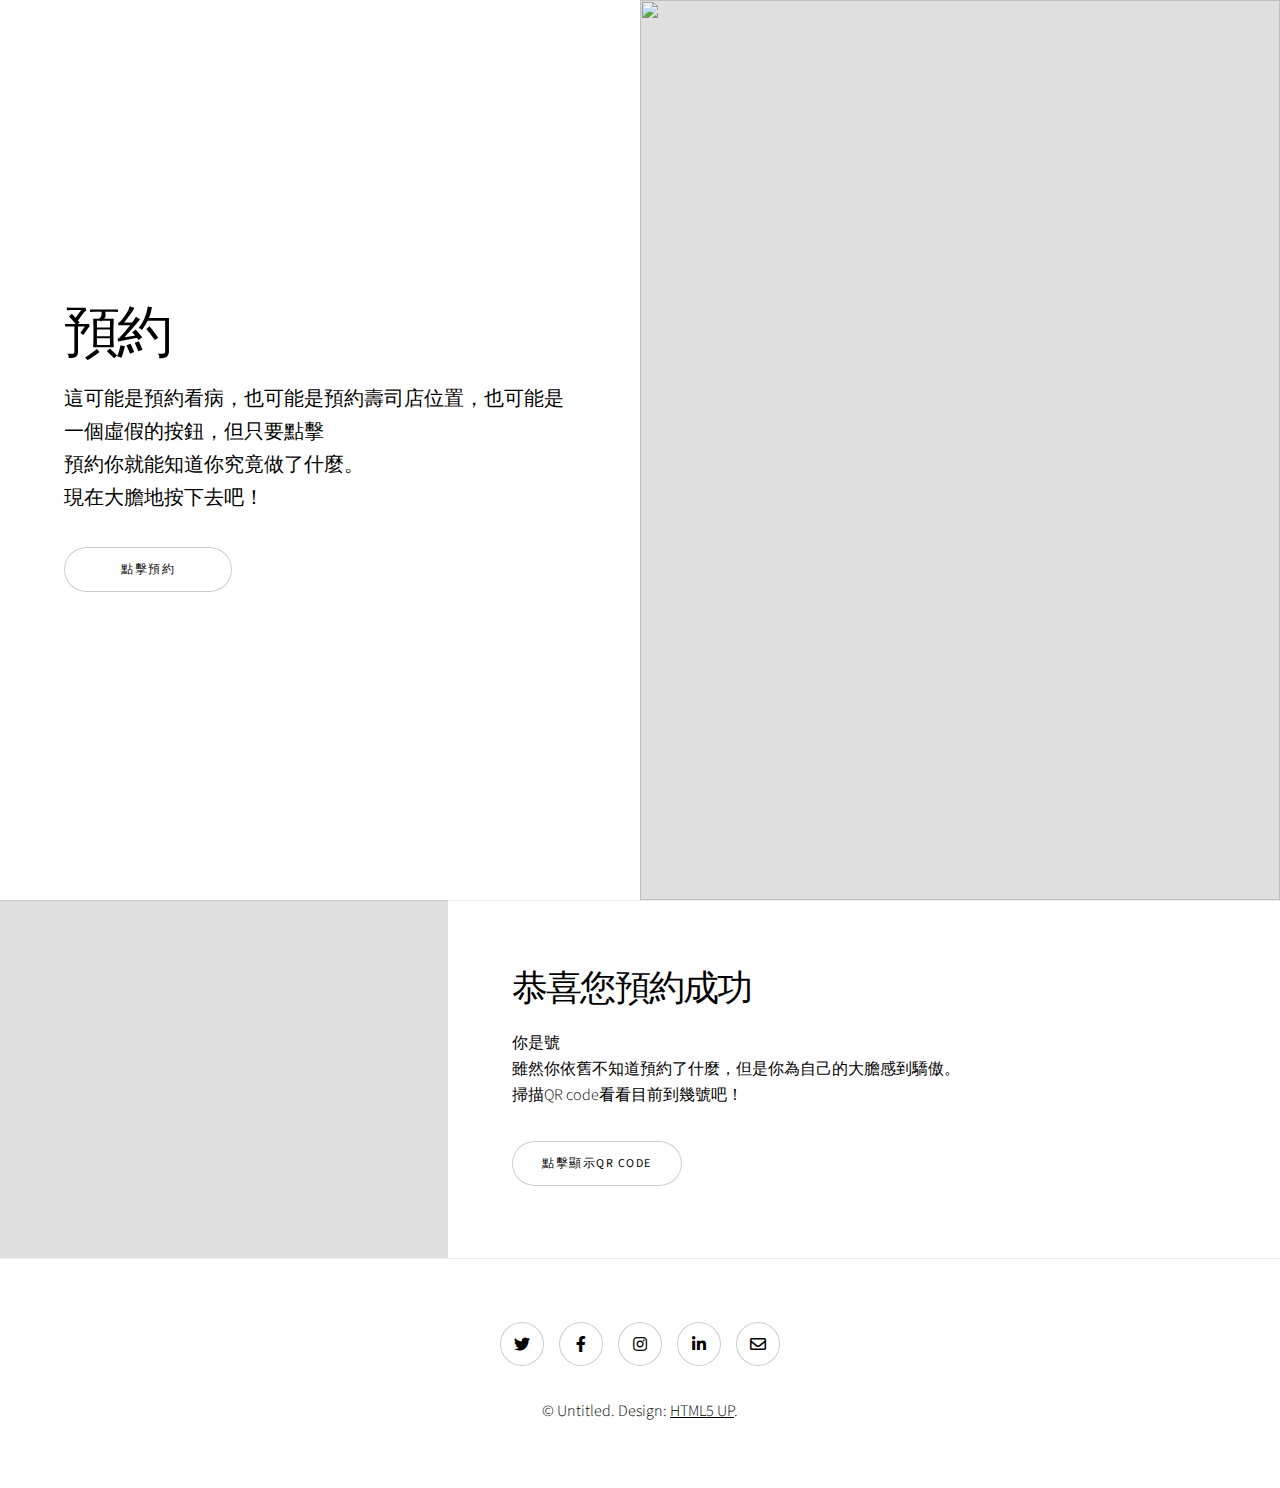
==== commit 1574ac12: "second" ====
--- a/index.html
+++ b/index.html
@@ -35,7 +35,7 @@
 				<section class="spotlight style1 orient-right content-align-left image-position-center onscroll-image-fade-in" id="first">
 					<div class="content">
 						<h2>恭喜您預約成功</h2>
-						<p>你是<span id="reservation-count"></span>號，雖然你依舊不知道預約了什麼，但是你為自己的大膽感到驕傲。<br>掃描QR code看看目前到幾號吧！</p>
+						<p>你是<span id="reservation-count"></span>號<br>雖然你依舊不知道預約了什麼，但是你為自己的大膽感到驕傲。<br>掃描QR code看看目前到幾號吧！</p>
 						<ul class="actions stacked">
 							<li><a class="button" onclick="showQRCode()">點擊顯示QR code</a></li>
 						</ul>
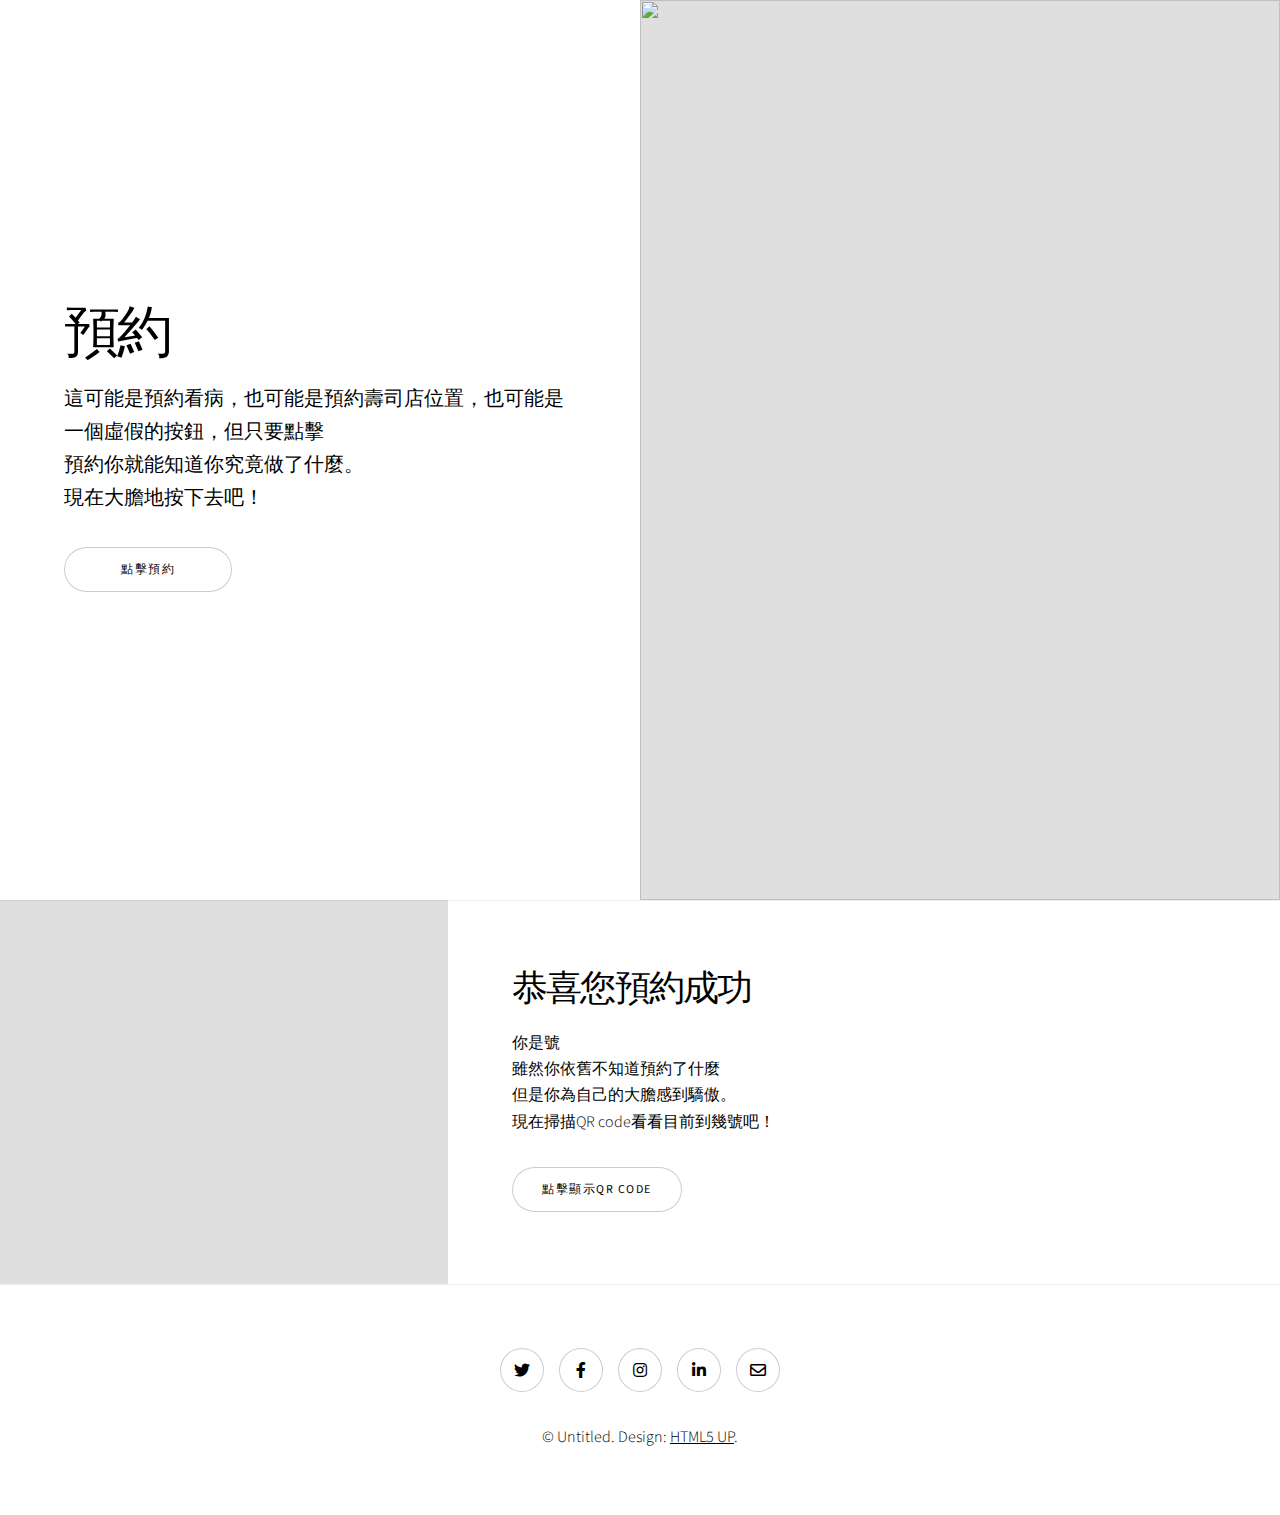
==== commit ba92fc73: "Update index.html" ====
--- a/index.html
+++ b/index.html
@@ -35,7 +35,7 @@
 				<section class="spotlight style1 orient-right content-align-left image-position-center onscroll-image-fade-in" id="first">
 					<div class="content">
 						<h2>恭喜您預約成功</h2>
-						<p>你是<span id="reservation-count"></span>號<br>雖然你依舊不知道預約了什麼，但是你為自己的大膽感到驕傲。<br>掃描QR code看看目前到幾號吧！</p>
+						<p>你是<span id="reservation-count"></span>號</br>雖然你依舊不知道預約了什麼</br>但是你為自己的大膽感到驕傲。<br>現在掃描QR code看看目前到幾號吧！</p>
 						<ul class="actions stacked">
 							<li><a class="button" onclick="showQRCode()">點擊顯示QR code</a></li>
 						</ul>
@@ -94,4 +94,4 @@
 
 
 	</body>
-</html>+</html>
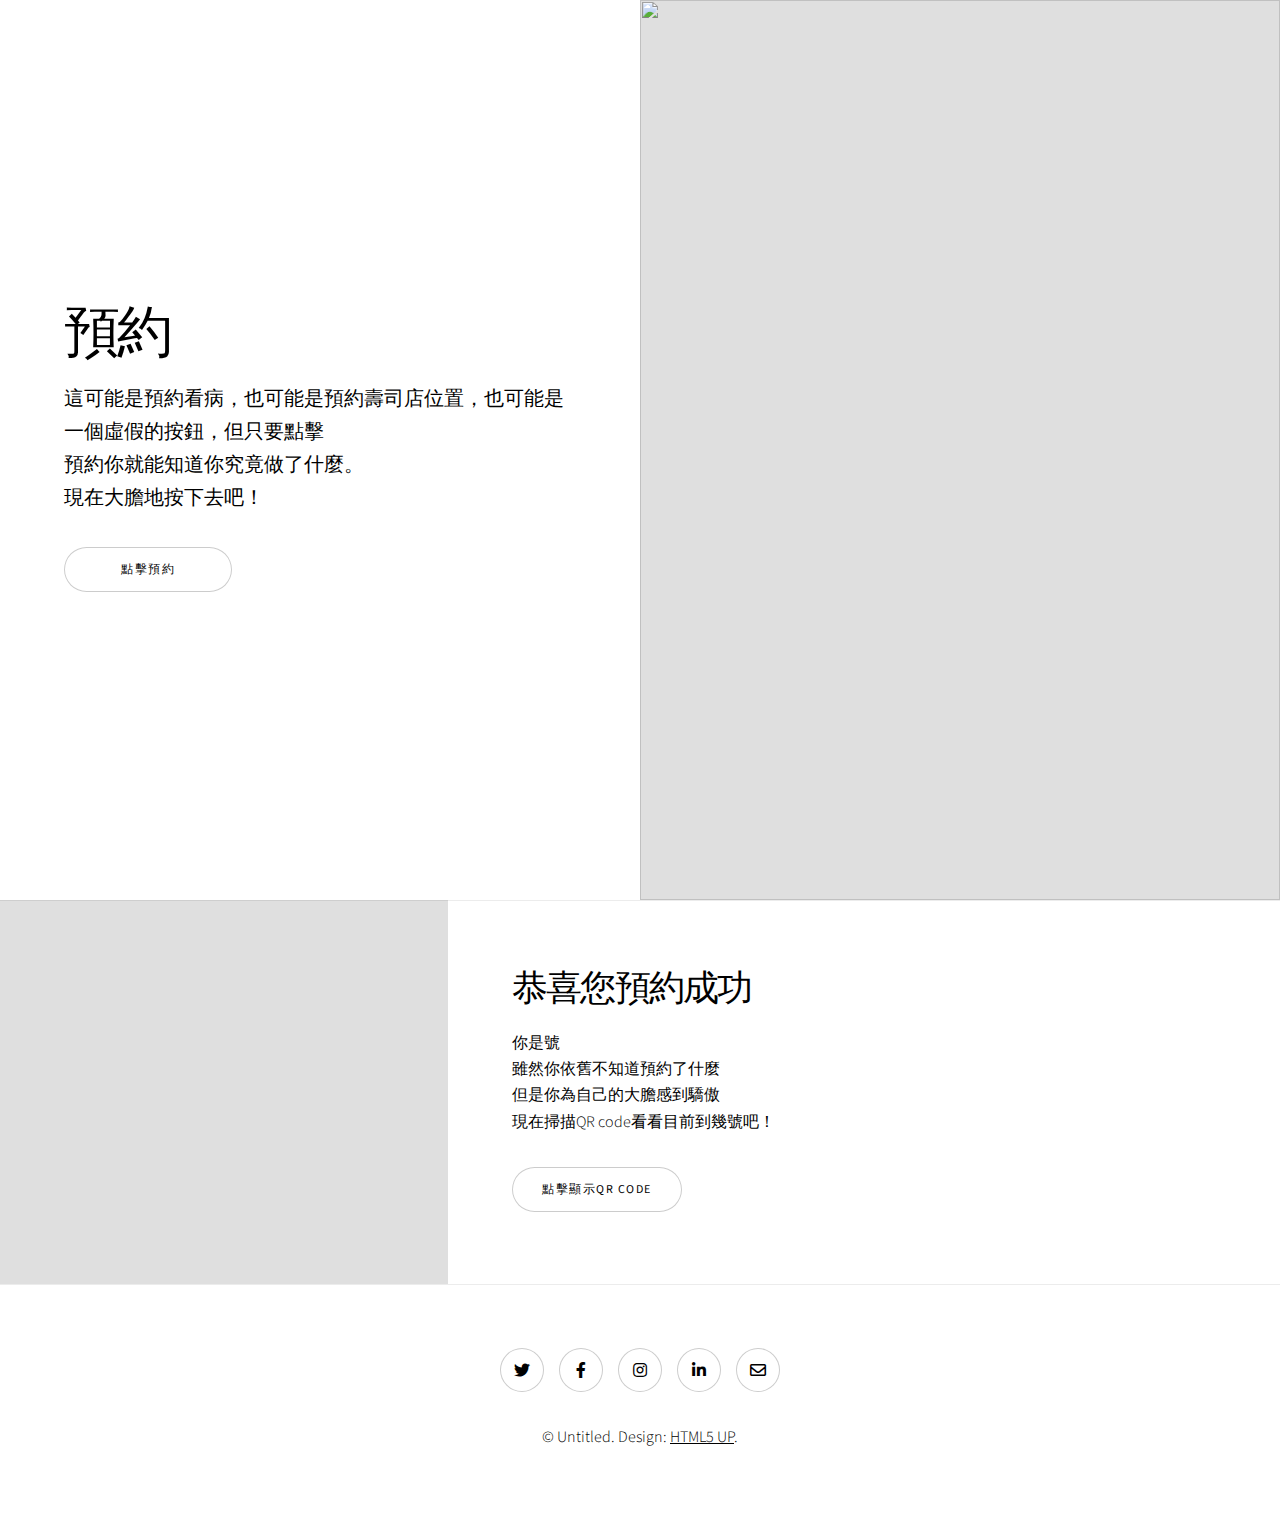
==== commit a573704f: "Update index.html" ====
--- a/index.html
+++ b/index.html
@@ -35,7 +35,7 @@
 				<section class="spotlight style1 orient-right content-align-left image-position-center onscroll-image-fade-in" id="first">
 					<div class="content">
 						<h2>恭喜您預約成功</h2>
-						<p>你是<span id="reservation-count"></span>號</br>雖然你依舊不知道預約了什麼</br>但是你為自己的大膽感到驕傲。<br>現在掃描QR code看看目前到幾號吧！</p>
+						<p>你是<span id="reservation-count"></span>號<br>雖然你依舊不知道預約了什麼<br>但是你為自己的大膽感到驕傲<br>現在掃描QR code看看目前到幾號吧！</p>
 						<ul class="actions stacked">
 							<li><a class="button" onclick="showQRCode()">點擊顯示QR code</a></li>
 						</ul>
